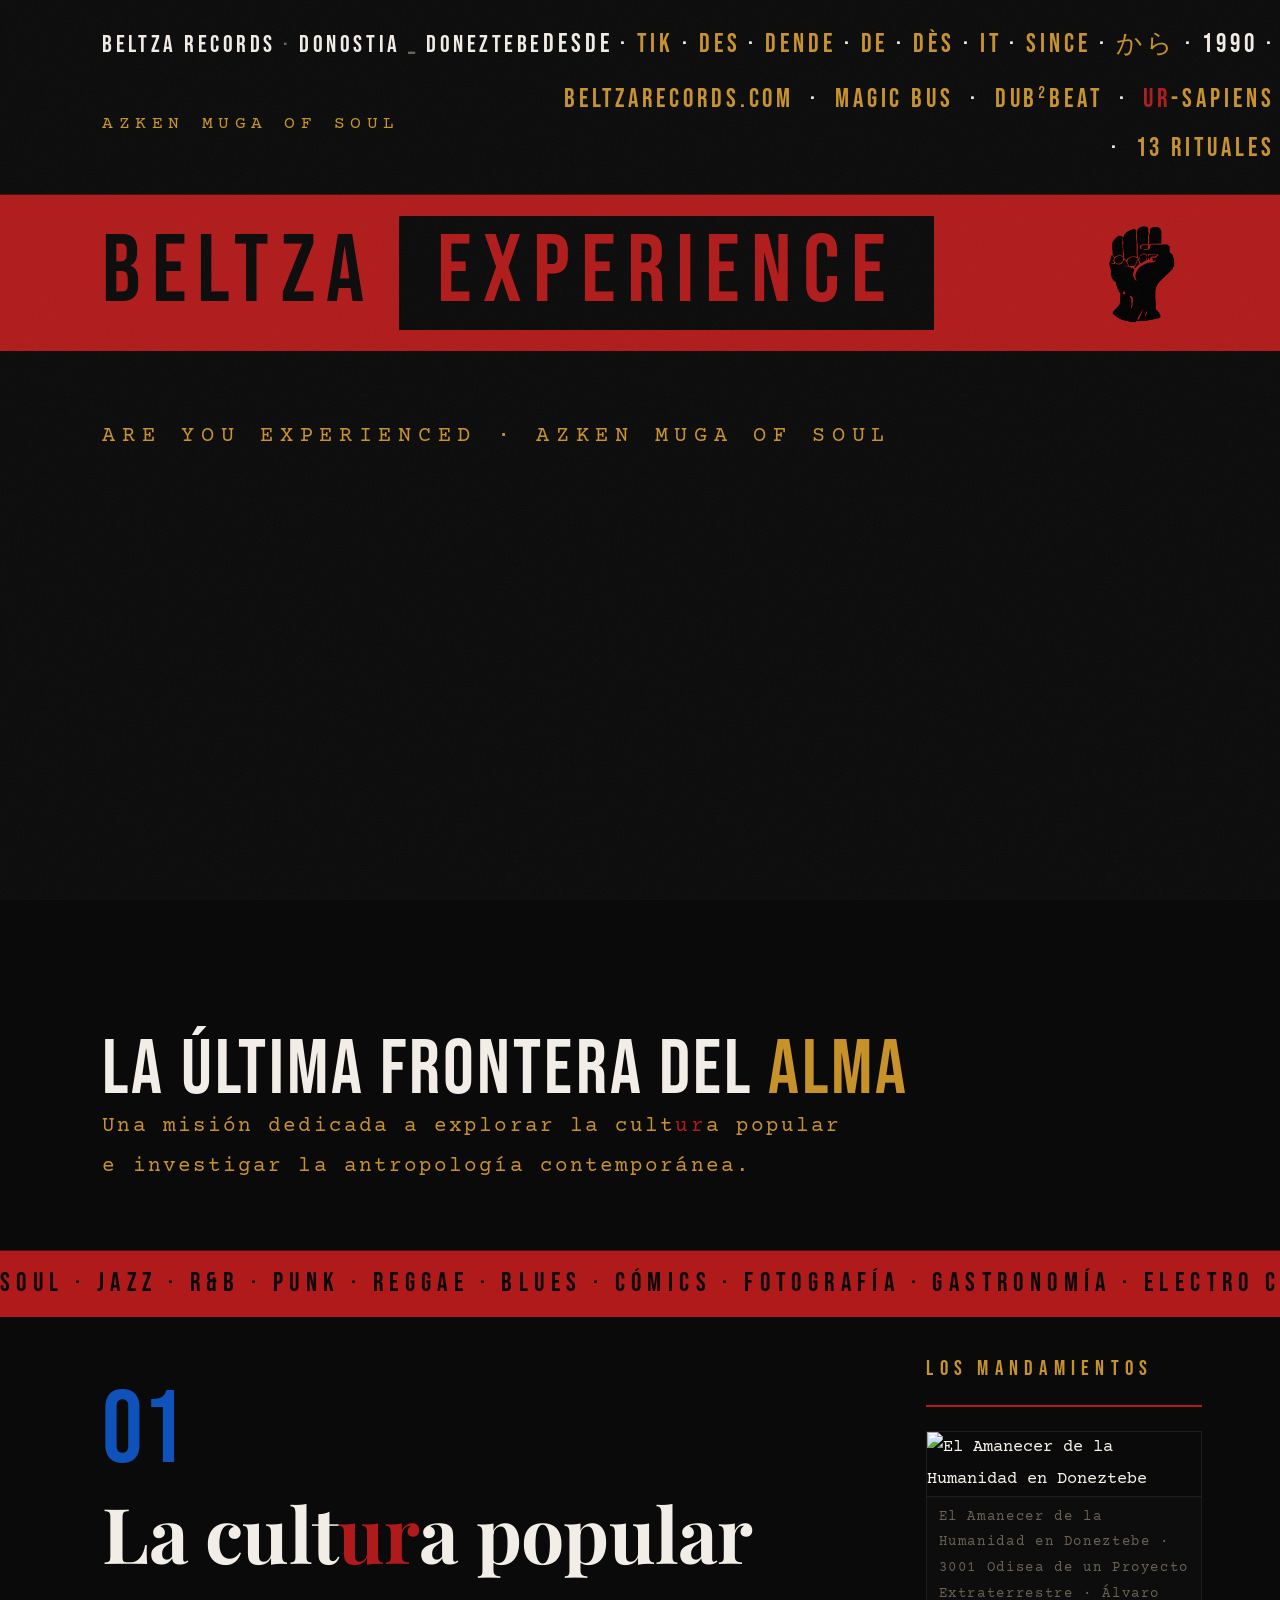
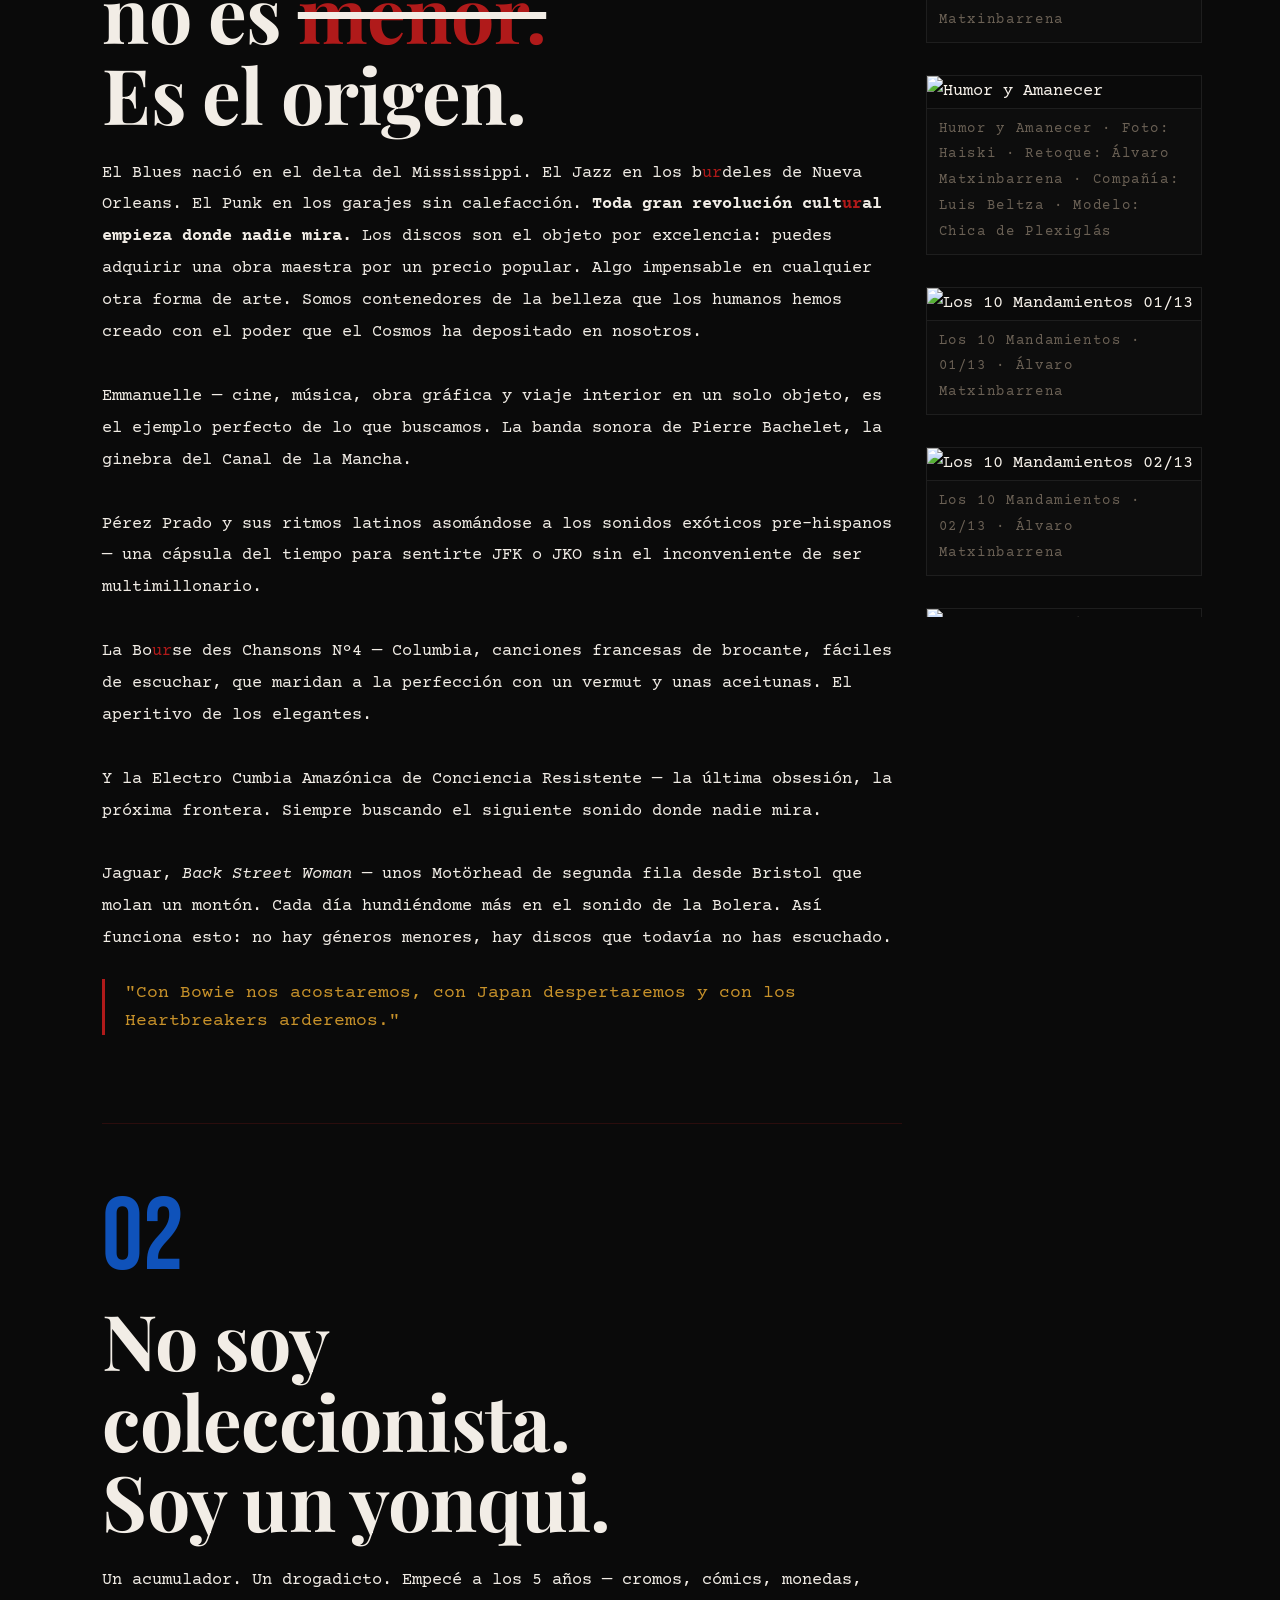
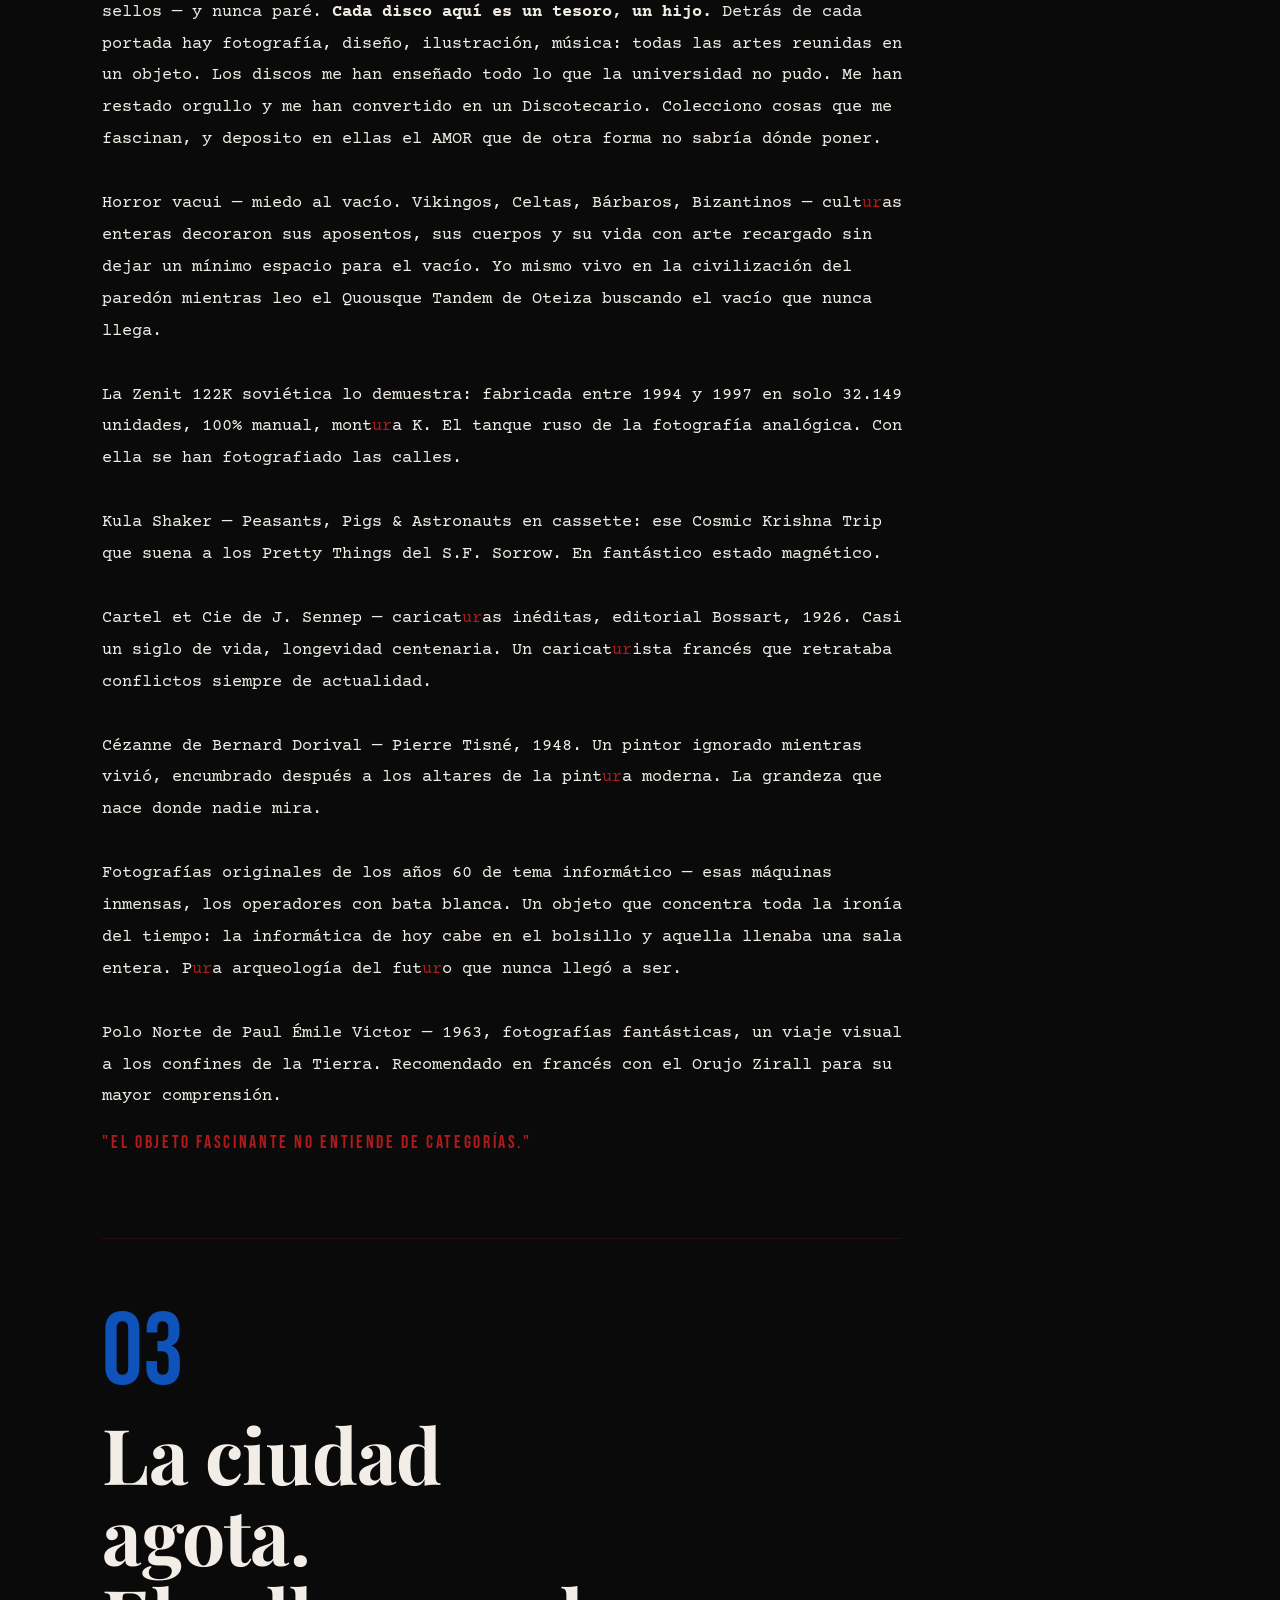
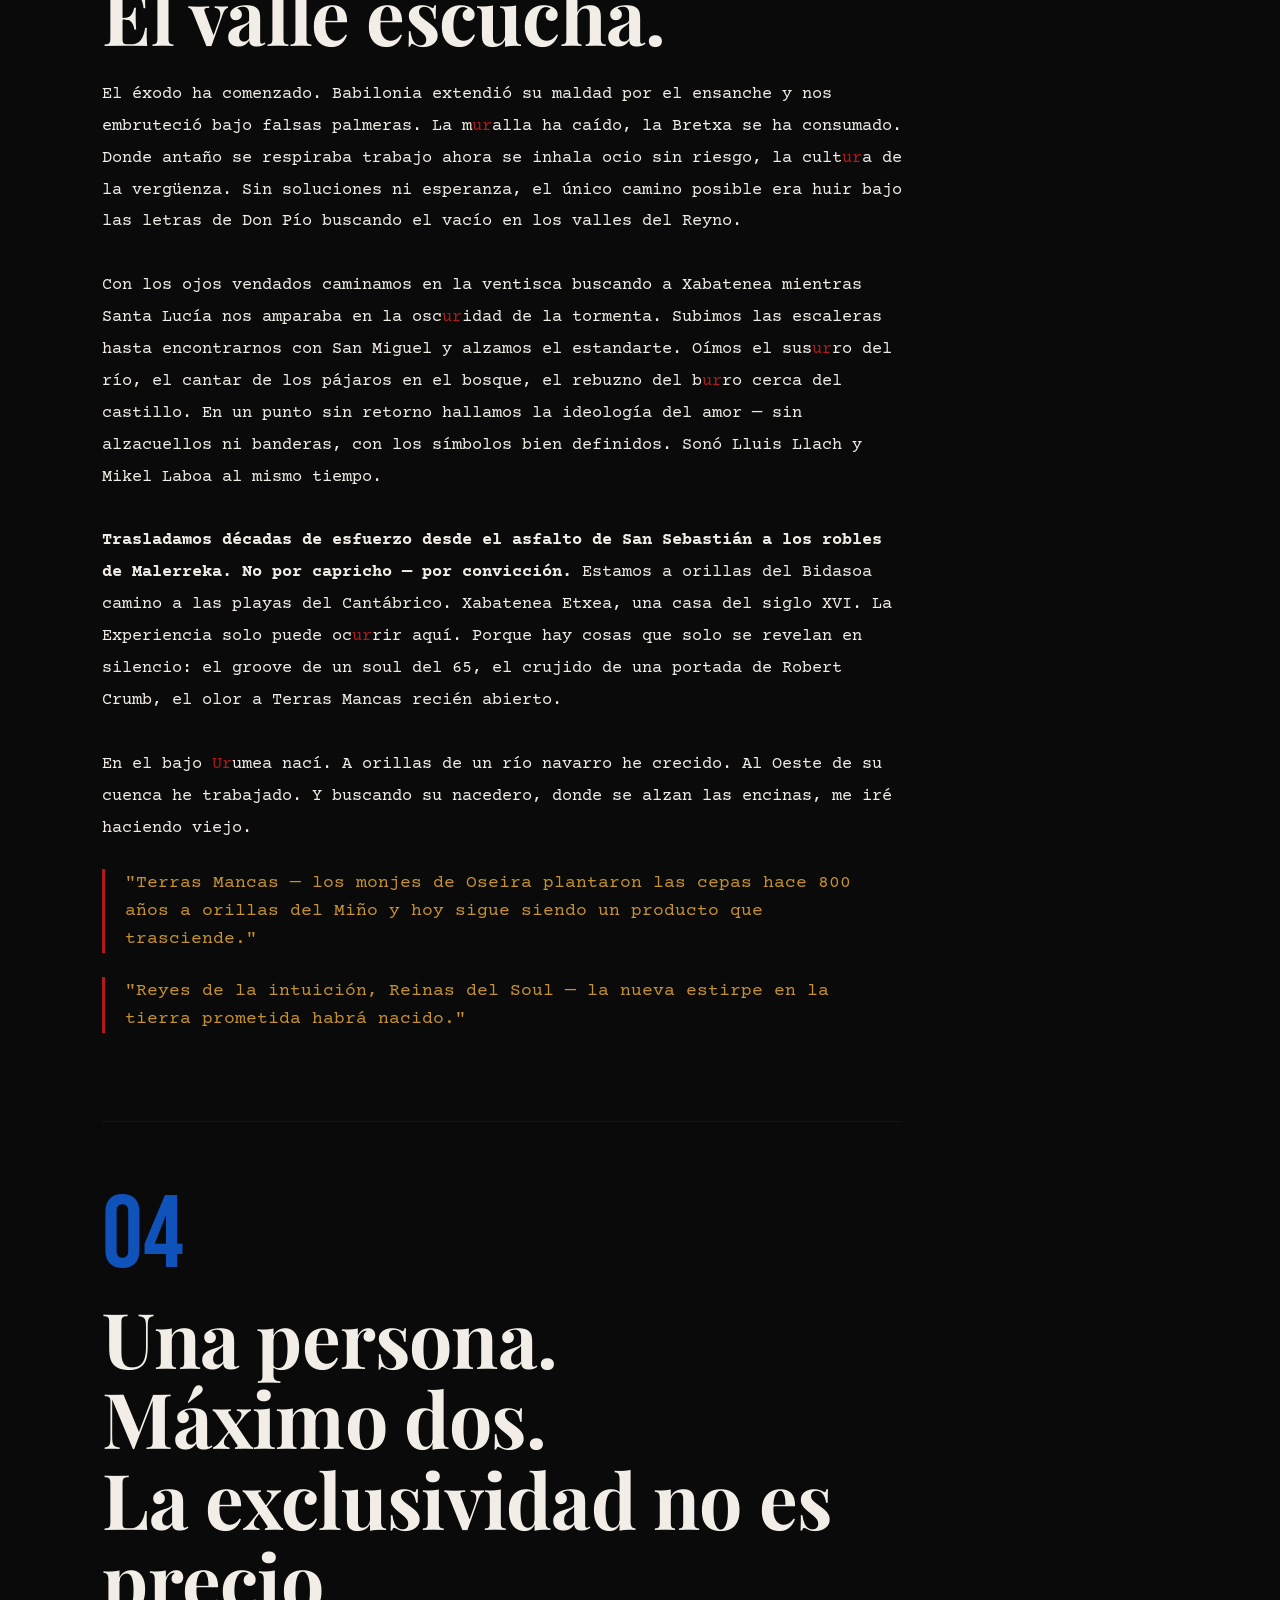
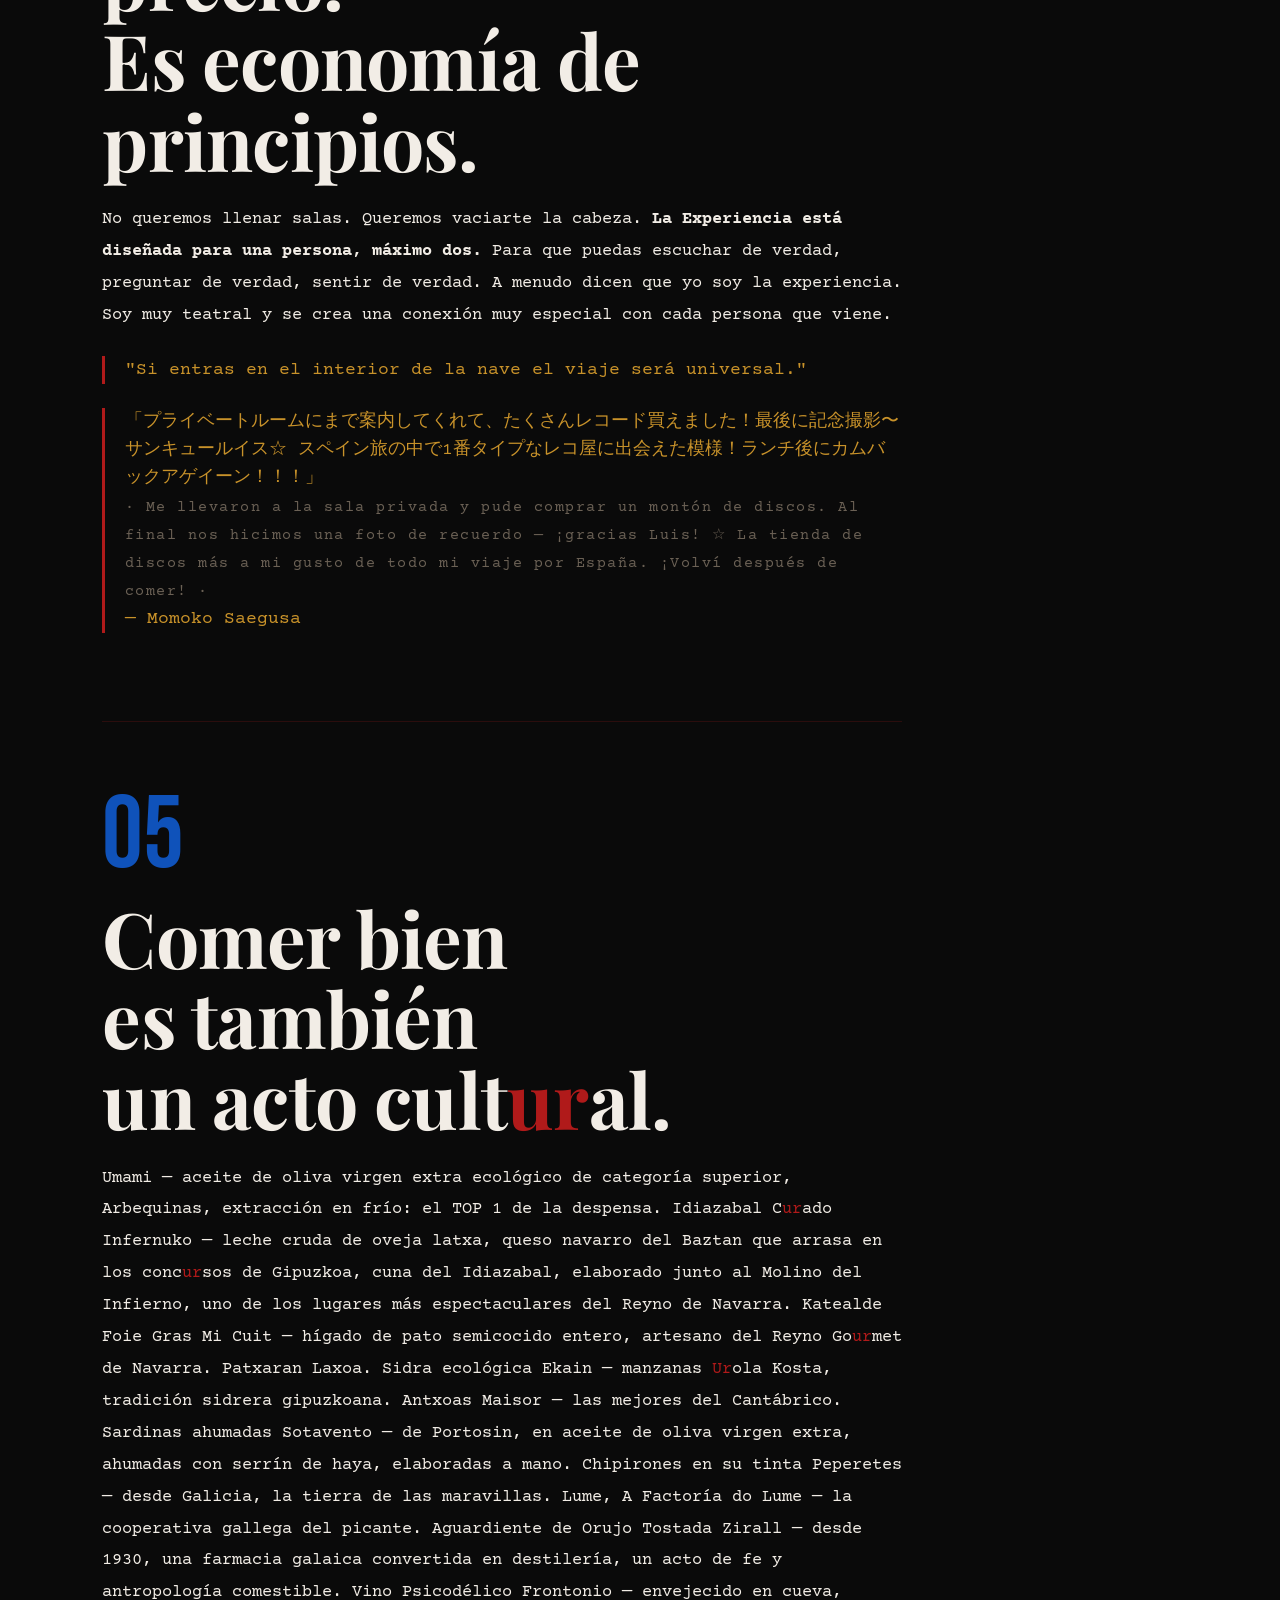
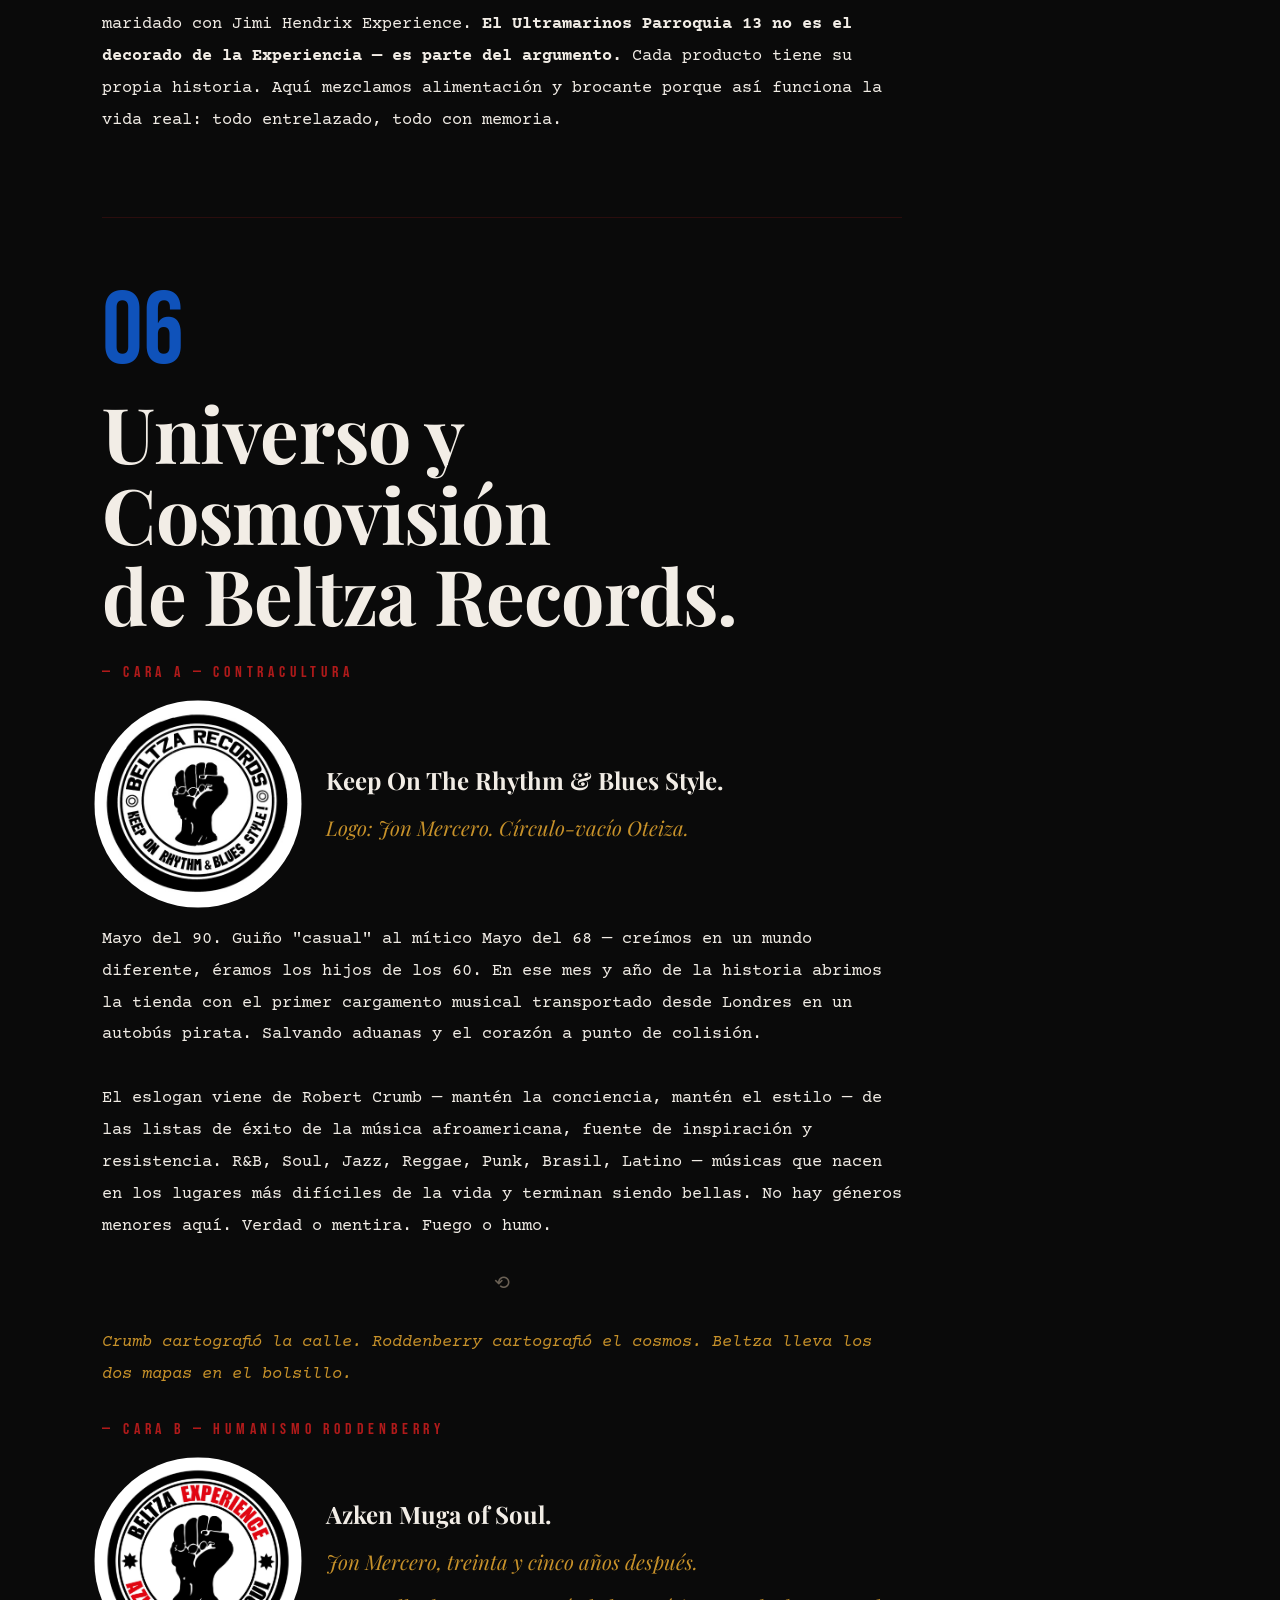
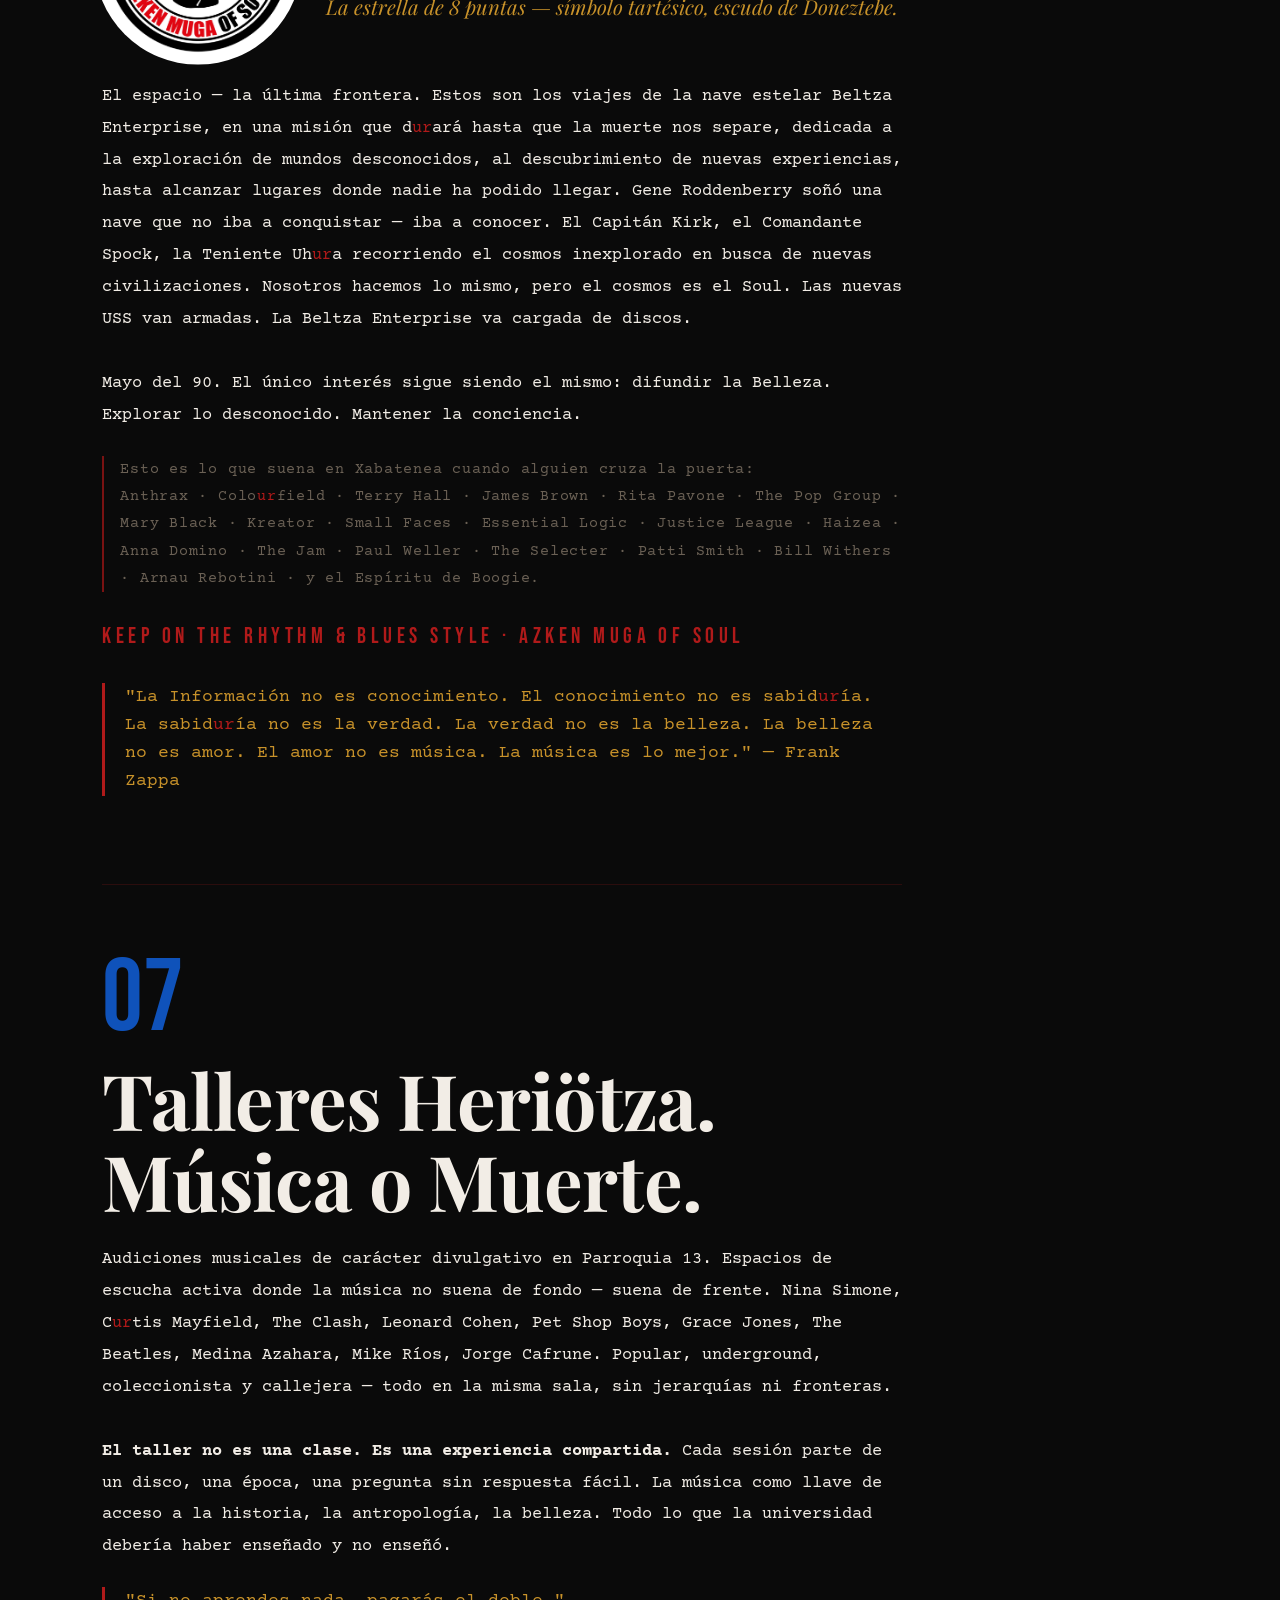
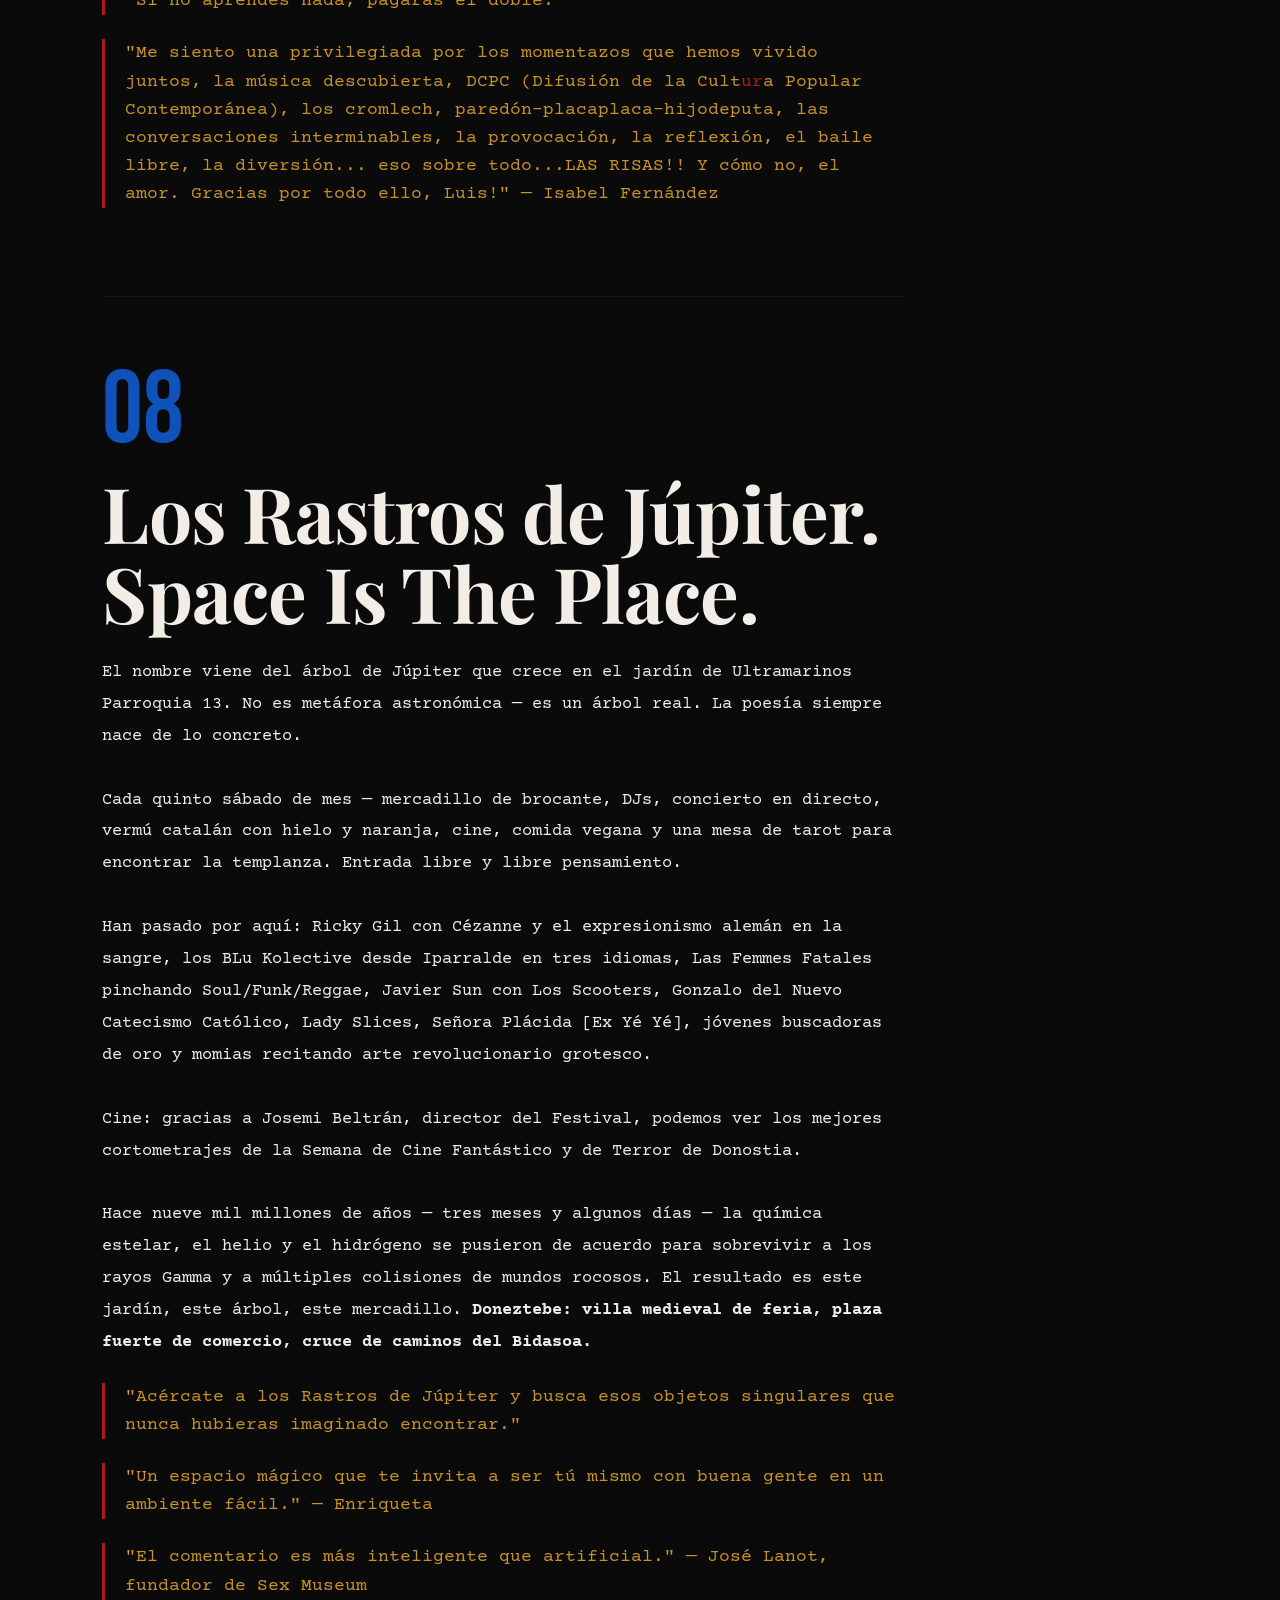
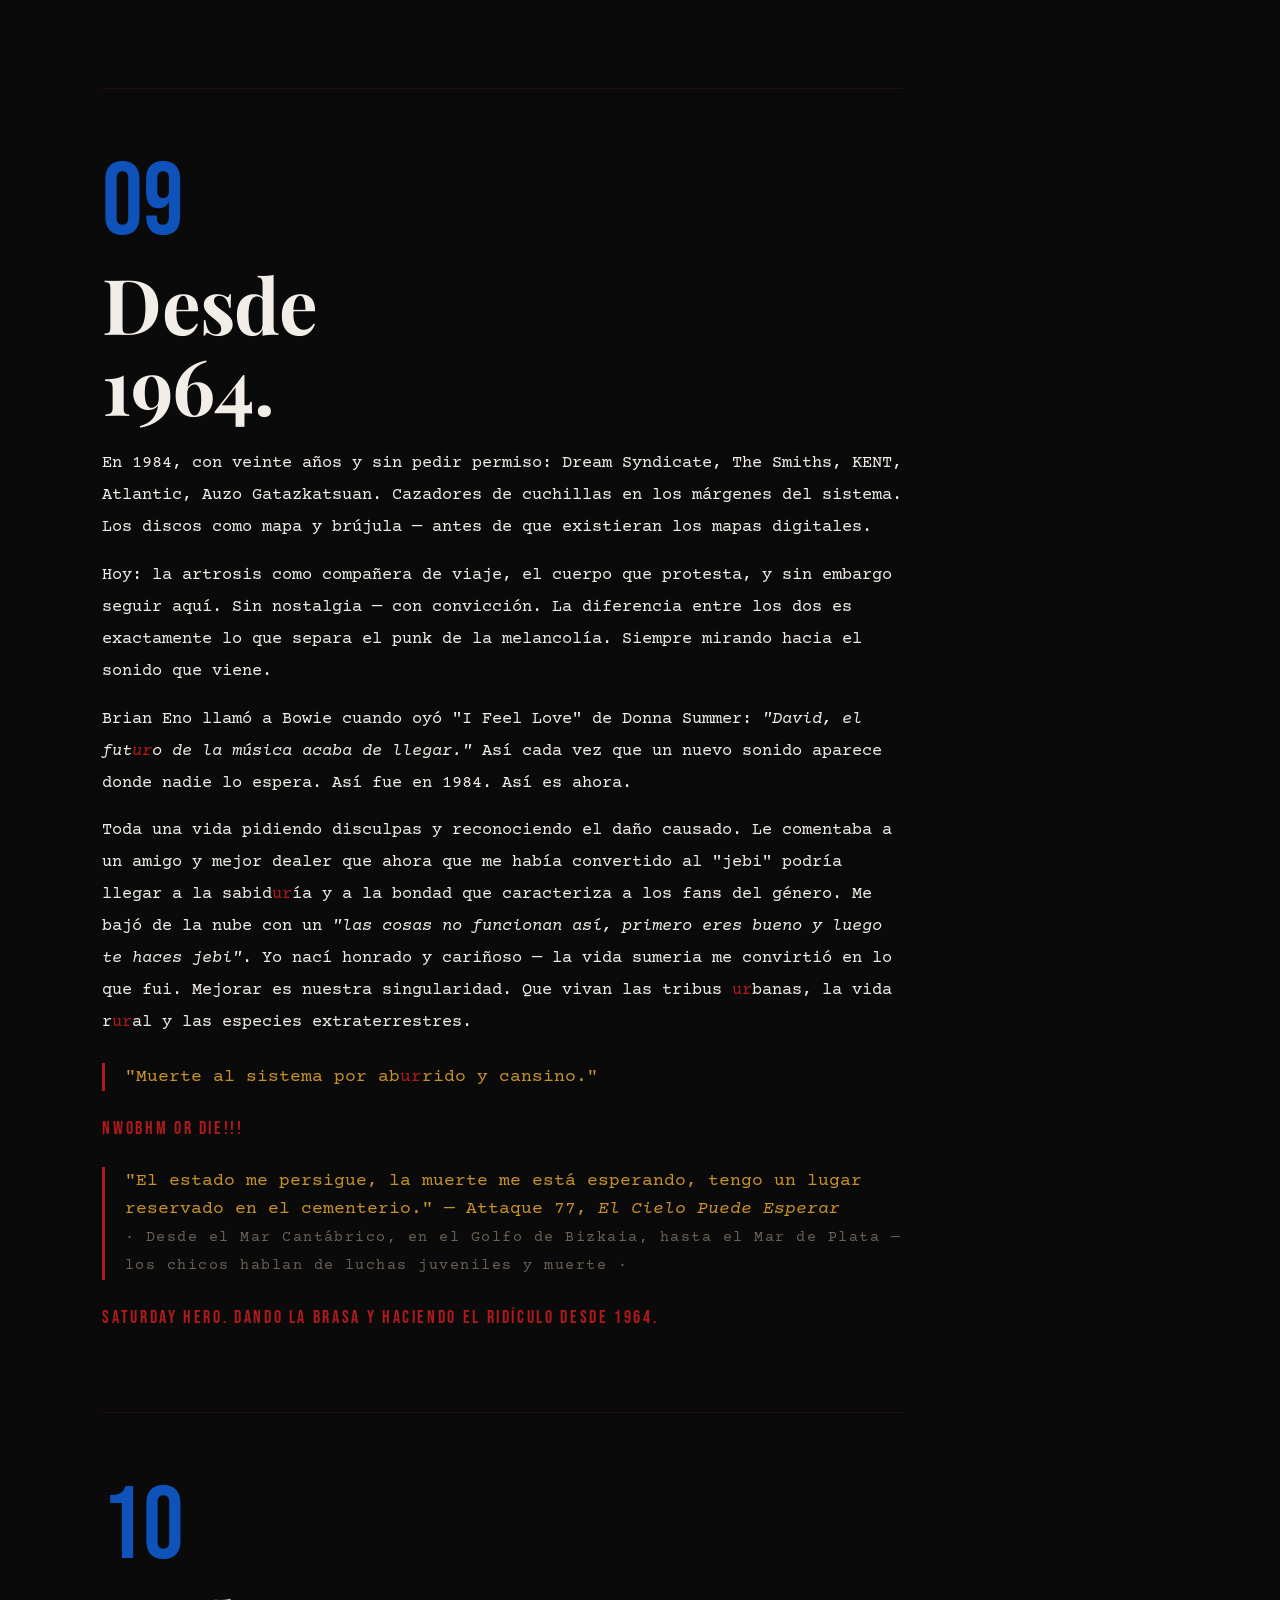
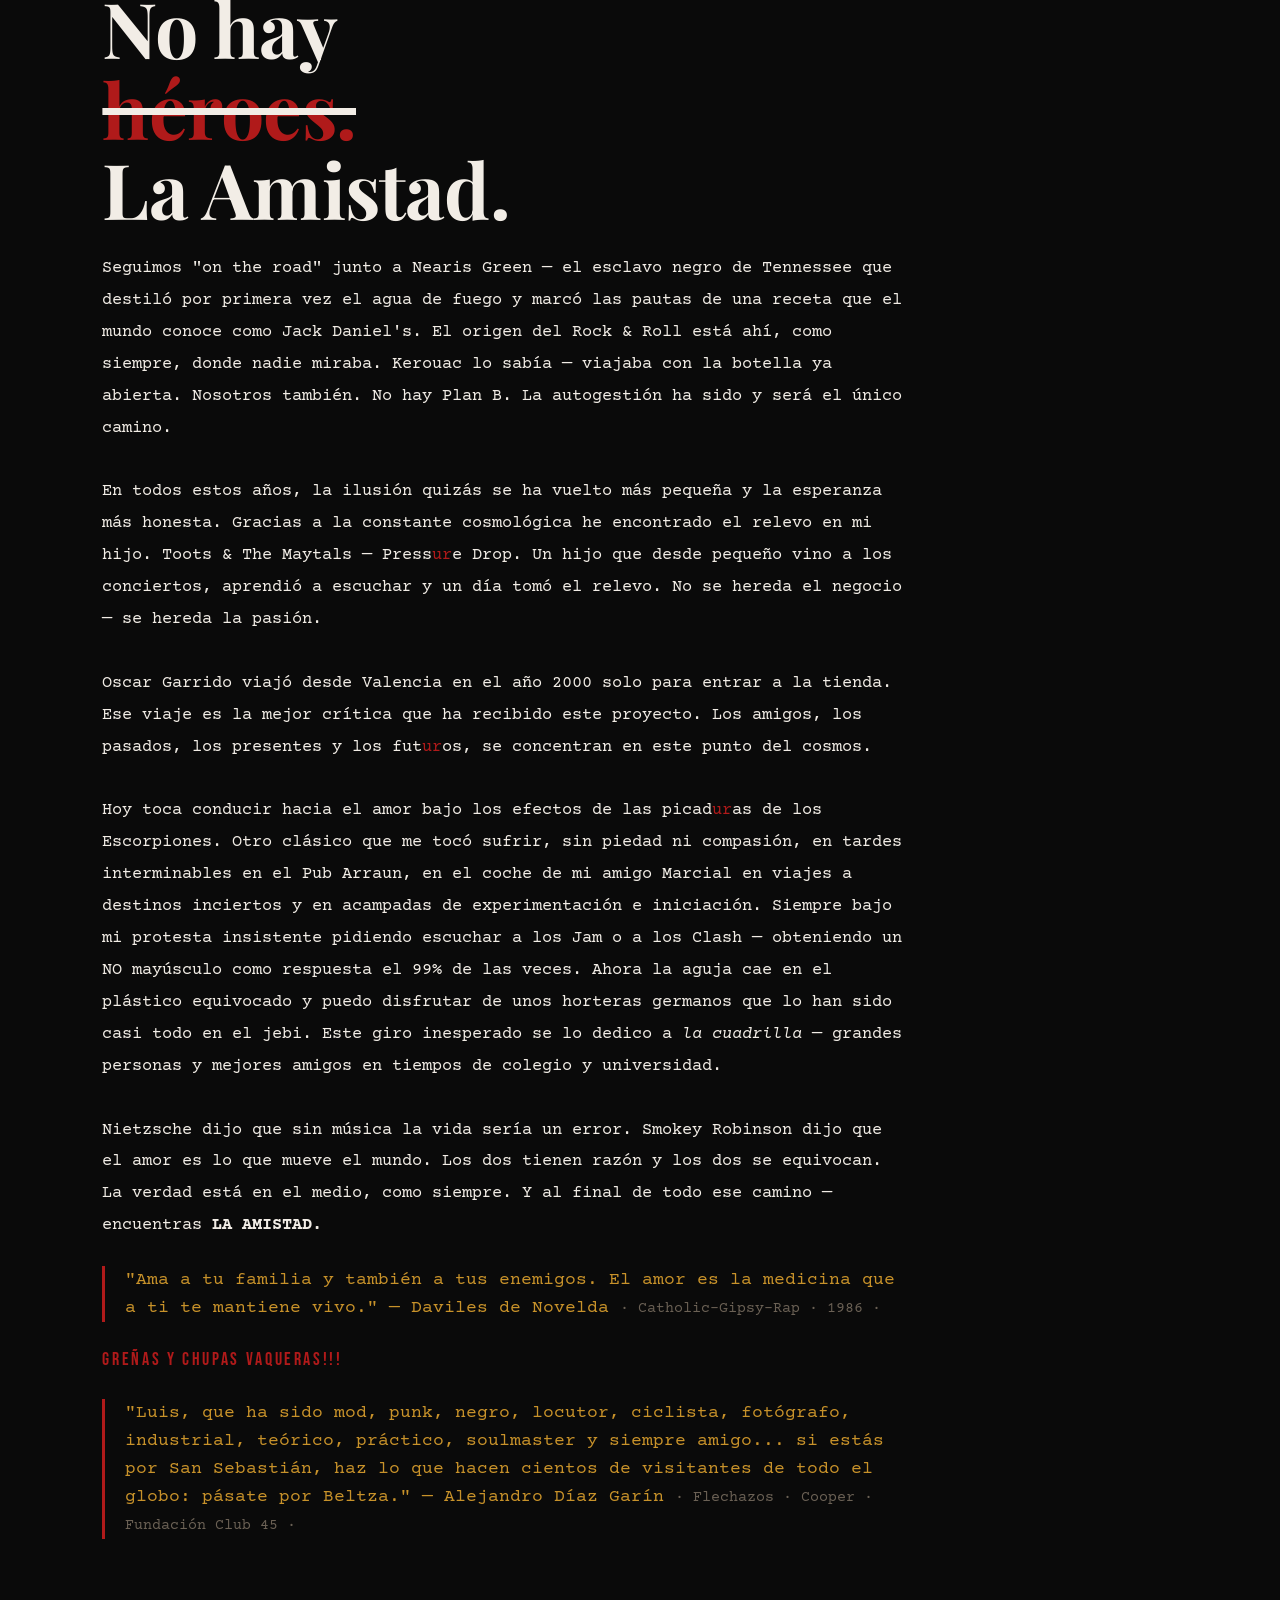
==== index.html @ 0ddc7c31 "Add files via upload" ====
<!DOCTYPE html>
<html lang="es">
<head>
<meta charset="UTF-8">
<meta name="viewport" content="width=device-width, initial-scale=1.0">
<meta name="description" content="Beltza Experience — La Última Frontera del Alma. Azken Muga of Soul. Doneztebe, Nafarroa.">
<meta property="og:title" content="BELTZA EXPERIENCE — La Última Frontera del Alma">
<meta property="og:description" content="Una misión dedicada a explorar la cultura popular e investigar la antropología contemporánea. Azken Muga of Soul.">
<meta property="og:url" content="https://www.beltzarecords.com/beltzaexperience/manifiesto">
<meta property="og:type" content="website">
<title>BELTZA EXPERIENCE — LA ÚLTIMA FRONTERA DEL ALMA</title>
<link rel="preconnect" href="https://fonts.googleapis.com">
<link rel="preconnect" href="https://fonts.gstatic.com" crossorigin>
<link href="https://fonts.googleapis.com/css2?family=Playfair+Display:ital,wght@0,700;0,900;1,700;1,900&family=Courier+Prime:ital,wght@0,400;0,700;1,400&family=Bebas+Neue&display=swap" rel="stylesheet">
<link rel="icon" href="favicon-manifiesto.svg" type="image/svg+xml">
<style>
*, *::before, *::after { margin:0; padding:0; box-sizing:border-box; }
:root { --black:#0a0a0a; --white:#f2ede6; --red:#b01a1a; --red-muted:#7a1212; --amber:#c8922a; --muted:#6b6155; --sapphire:#0F52BA; }
html { scroll-behavior:smooth; }
body { background:var(--black); color:var(--white); font-family:'Courier Prime','Courier New',Courier,monospace; overflow-x:hidden; font-size:1.05rem; line-height:1.9; }
body::after { content:''; position:fixed; inset:0; background-image:url("data:image/svg+xml,%3Csvg xmlns='http://www.w3.org/2000/svg' width='300' height='300'%3E%3Cfilter id='n'%3E%3CfeTurbulence type='fractalNoise' baseFrequency='0.75' numOctaves='4' stitchTiles='stitch'/%3E%3C/filter%3E%3Crect width='300' height='300' filter='url(%23n)' opacity='0.055'/%3E%3C/svg%3E"); pointer-events:none; z-index:1000; }
.topband { background:var(--black); border-bottom:1px solid rgba(176,26,26,0.35); padding:1.27rem clamp(2rem,8vw,7rem); display:flex; flex-direction:column; gap:0.5rem; }
.brand-slash { background:var(--red); padding:0.55em clamp(2rem,8vw,7rem); display:flex; align-items:center; line-height:1; overflow:hidden; gap:0.4em; }
.brand-slash--top { padding-top:1.26em; padding-bottom:1.26em; }
.brand-slash .b-beltza { color:var(--black); font-family:'Bebas Neue',Impact,'Arial Narrow',sans-serif; font-size:clamp(3.27rem,7.4vw,5.93rem); letter-spacing:0.12em; margin-right:0.2em; }
.brand-slash .b-exp { background:var(--black); color:var(--red); font-family:'Bebas Neue',Impact,'Arial Narrow',sans-serif; font-size:clamp(3.27rem,7.4vw,5.93rem); letter-spacing:0.12em; padding:0.1em 0.4em; }
.hero { min-height:100vh; display:flex; flex-direction:column; justify-content:space-between; padding:clamp(2rem,5vw,4rem) clamp(2rem,8vw,7rem); position:relative; overflow:hidden; border-bottom:1px solid rgba(176,26,26,0.4); background-image:url('https://live.staticflickr.com/65535/55205605695_a97483bcbd_h.jpg'); background-size:cover; background-position:center; background-repeat:no-repeat; }
.hero-eyebrow { font-size:clamp(1rem,2vw,1.4rem); letter-spacing:0.3em; text-transform:uppercase; color:var(--amber); }
.hero-subtitle { font-size:clamp(3.6rem,6.4vw,4.8rem); font-family:'Bebas Neue',Impact,'Arial Narrow',sans-serif; letter-spacing:0.04em; line-height:0.95; }
.hero-subtitle span { color:var(--amber); }
.hero-sub { font-size:clamp(1.05rem,2vw,1.3rem); color:var(--amber); letter-spacing:0.1em; }
.band { background:var(--red); overflow:hidden; padding:0.55rem 0; cursor:pointer; }
.band-inner { display:flex; white-space:nowrap; animation:scroll-left 25s linear infinite; will-change:transform; }
.band-text { font-family:'Bebas Neue',Impact,'Arial Narrow',sans-serif; font-size:clamp(1rem,2.5vw,1.6rem); letter-spacing:0.25em; color:var(--black); padding-right:4rem; }
@keyframes scroll-left { from{transform:translateX(0)} to{transform:translateX(-50%)} }
.section-label { font-family:'Bebas Neue',Impact,'Arial Narrow',sans-serif; font-size:1.3rem; letter-spacing:0.3em; color:var(--amber); padding:0 0 1rem 0; }
.mandamientos { padding:0 clamp(2rem,8vw,7rem) 2rem; }
.mandamiento { padding:clamp(2rem,5vw,4rem) 0; border-bottom:1px solid rgba(176,26,26,0.2); opacity:0; transform:translateY(18px); transition:opacity 0.55s ease, transform 0.55s ease; }
.mandamiento.visible { opacity:1; transform:none; }
.m-number { font-family:'Bebas Neue',Impact,'Arial Narrow',sans-serif; font-size:clamp(3rem,8vw,7rem); color:var(--sapphire); line-height:1; margin-bottom:0.5rem; }
.m-title { font-family:'Playfair Display',Georgia,serif; font-size:clamp(2.25rem,6vw,5.25rem); line-height:1.05; letter-spacing:-0.01em; margin-bottom:1.5rem; }
.m-title .bold { color:var(--white); }
.m-title .strike { text-decoration:line-through; text-decoration-color:var(--white); color:var(--red); }
.m-text { font-size:1.05rem; line-height:1.9; margin-bottom:1rem; }
.m-quote { font-size:1.1rem; line-height:1.6; border-left:3px solid var(--red); padding-left:1.2rem; margin:1.5rem 0; color:var(--amber); }
.m-quote--white { font-size:1.1rem; line-height:1.6; font-family:'Bebas Neue',Impact,'Arial Narrow',sans-serif; letter-spacing:0.15em; color:var(--red); margin:1rem 0; }
.m-cara { font-family:'Bebas Neue',Impact,'Arial Narrow',sans-serif; font-size:1rem; letter-spacing:0.3em; color:var(--red); margin:1.5rem 0 0.5rem; }
.m-artistas { font-size:0.95rem; line-height:1.8; color:var(--muted); letter-spacing:0.05em; margin:1.5rem 0; border-left:2px solid var(--red-muted); padding-left:1rem; }
.m-eslogan { font-family:'Bebas Neue',Impact,'Arial Narrow',sans-serif; font-size:clamp(1rem,2vw,1.4rem); letter-spacing:0.2em; color:var(--red); margin:1.5rem 0; }
.credo { padding:clamp(3rem,8vw,7rem) clamp(2rem,8vw,7rem); text-align:left; background-color:#f0e8d8; background-image:url("data:image/svg+xml,%3Csvg xmlns='http://www.w3.org/2000/svg' width='300' height='300'%3E%3Cfilter id='n'%3E%3CfeTurbulence type='fractalNoise' baseFrequency='0.85' numOctaves='4' stitchTiles='stitch'/%3E%3CfeColorMatrix type='saturate' values='0'/%3E%3C/filter%3E%3Crect width='300' height='300' filter='url(%23n)' opacity='0.06'/%3E%3C/svg%3E"); color:var(--black); border-bottom:1px solid rgba(176,26,26,0.2); }
.credo-header { display:block; margin-bottom:2.5rem; }
.credo-number { font-family:'Bebas Neue',Impact,'Arial Narrow',sans-serif; font-size:clamp(3rem,8vw,7rem); color:var(--red); line-height:1; display:block; margin-bottom:0.3rem; }
.credo-title { font-family:'Playfair Display',Georgia,serif; font-size:clamp(3rem,8vw,7rem); line-height:1.0; letter-spacing:-0.01em; color:var(--black); display:block; }
.credo-label { font-size:1.2rem; letter-spacing:0.4em; text-transform:uppercase; color:var(--red-muted); margin-bottom:3rem; display:block; }
.credo-pi-line { font-family:'Bebas Neue',Impact,'Arial Narrow',sans-serif; font-size:1.3rem; letter-spacing:0.2em; color:var(--amber); margin:2rem 0; }
.credo-cosmos-pi, .credo-cosmos { font-size:1.05rem; line-height:1.9; max-width:800px; margin:0 0 2rem; }
.credo-frontón { font-size:0.85rem; letter-spacing:0.2em; color:var(--amber); margin-bottom:2rem; }
.credo-divider { width:3rem; height:2px; background:var(--red); margin:2.5rem 0; }
.credo-text { font-family:'Playfair Display',Georgia,serif; font-size:clamp(1.8rem,4vw,3.5rem); line-height:1.2; letter-spacing:0.02em; margin-bottom:2rem; }
.credo-text span { color:var(--red); }
.credo-exp-muerte { font-family:'Bebas Neue',Impact,'Arial Narrow',sans-serif; font-size:clamp(3rem,8vw,7rem); letter-spacing:0.08em; color:var(--red); margin:2rem 0; line-height:1; }
.credo-sign { margin:2rem 0 0.5rem; }
.credo-sign-name { display:block; font-family:'Playfair Display',Georgia,serif; font-size:2.2rem; letter-spacing:0.02em; color:var(--black); }
.credo-sign-sub { display:block; font-size:1.1rem; letter-spacing:0.2em; color:var(--muted); margin-top:0.3rem; }
.credo-coords { font-size:1.1rem; line-height:1.9; letter-spacing:0.15em; color:var(--muted); margin-bottom:1rem; }
.credo-occult { font-size:1.1rem; letter-spacing:0.2em; color:var(--muted); }
.credo-occult .eh { font-size:1em; letter-spacing:inherit; }
.credo-occult .origin { font-size:1.1rem; }
.credo-occult .eq { color:var(--amber); }
.pm { display:inline-flex; flex-direction:column; font-size:0.6em; line-height:1; vertical-align:middle; }
.idiomas { padding:clamp(3rem,6vw,5rem) clamp(2rem,8vw,7rem); background:var(--black); }
.idiomas-label { font-size:1.3rem; letter-spacing:0.3em; text-transform:uppercase; color:var(--amber); margin-bottom:2rem; }
.idiomas-grid { display:flex; flex-wrap:wrap; gap:1rem; align-items:stretch; }
.idioma-card { flex:1 1 280px; max-width:340px; background:var(--black); border:1px solid var(--red); overflow:hidden; display:flex; flex-direction:column; }
.idioma-flag { font-size:0.82rem; letter-spacing:0.2em; color:var(--amber); background:var(--black); padding:0.5rem 0.6rem 0.2rem; display:block; }
.idioma-brand { display:flex; align-items:center; line-height:1; overflow:hidden; background:var(--red); padding:0.3em 0 0.6em 0; border-bottom:3px solid var(--black); }
.ib-b { font-family:'Bebas Neue',Impact,'Arial Narrow',sans-serif; font-size:1.8rem; color:var(--black); letter-spacing:0.08em; padding:0.1em 0.3em; }
.ib-e { font-family:'Bebas Neue',Impact,'Arial Narrow',sans-serif; font-size:1.8rem; color:var(--red); background:var(--black); letter-spacing:0.08em; padding:0.1em 0.4em; }
.idioma-sub { font-size:0.95rem; letter-spacing:0.08em; color:var(--amber); padding:0.6rem 0.8rem 0.3rem; display:block; font-style:italic; }
.idioma-body { font-size:0.9rem; line-height:1.7; color:var(--white); padding:0.3rem 0.8rem 1rem; flex:1; }
footer { background:var(--black); border-top:1px solid rgba(176,26,26,0.35); padding:1.5rem clamp(2rem,8vw,7rem); }
.mandamientos-layout { display:flex !important; align-items:flex-start; gap:0; width:100%; }
.mandamientos-col-texto { flex:2; min-width:800px; }
.mandamientos-col-fotos { flex:1; min-width:300px; position:sticky; top:0; max-height:100vh; overflow-y:scroll; scrollbar-width:none; padding:2rem 0 2rem 1.5rem; }
.mandamientos-col-fotos::-webkit-scrollbar { display:none; }
.sidebar-foto { width:100%; display:block; filter:contrast(1.05); }
.sidebar-figura { margin:0 0 2rem 0; border:1px solid #1e1e1e; }
.sidebar-pie { font-family:'Courier Prime',monospace; font-size:0.85rem; letter-spacing:0.12em; color:var(--muted); padding:0.5rem 0.7rem; border-top:1px solid #1e1e1e; background:#0d0d0d; }
.sidebar-pie a { color:var(--amber); text-decoration:none; }
.portadas-marquee { overflow:hidden; width:100%; background:var(--black); border-top:3px solid var(--red); border-bottom:3px solid var(--red); cursor:pointer; white-space:nowrap; }
.portadas-inner { display:inline-flex; animation:portadas-scroll 40s linear infinite; will-change:transform; }
.portadas-inner img { height:clamp(120px,20vw,240px); width:auto; flex-shrink:0; display:block; margin-right:0.5rem; filter:contrast(1.05); transition:filter 0.3s; }
@keyframes portadas-scroll { from{transform:translateX(0)} to{transform:translateX(-50%)} }
.selector-movil { display:none; font-family:'Bebas Neue',Impact,'Arial Narrow',sans-serif; font-size:clamp(0.95rem,2vw,1.3rem); letter-spacing:0.15em; background:var(--black); color:var(--amber); border:1px solid #333; padding:0.1em 0.4em; cursor:pointer; outline:none; }
.selector-movil option { background:var(--black); color:var(--amber); }
@media (max-width:600px) {
  .topband table, .topband tr, .topband td { display:block; text-align:left !important; white-space:normal !important; }
  .topband td + td { padding-top:0.4rem; }
  footer table, footer tr, footer td { display:block; text-align:left !important; white-space:normal !important; }
  footer td + td { padding-top:0.4rem; }
  .brand-slash { flex-wrap:nowrap; padding:0.55em clamp(0.8rem,4vw,2rem); gap:0.2em; overflow:hidden; }
  .brand-slash .b-beltza, .brand-slash .b-exp { font-size:clamp(1.4rem,6vw,2.5rem); }
  .brand-slash--top { padding-top:0.6em; padding-bottom:0.6em; }
  .brand-slash img { height:clamp(1.8rem,7vw,3rem) !important; }
  .hero-subtitle { font-size:clamp(2.5rem,8vw,4rem); }
}
@media (max-width:800px) {
  .mandamientos-layout { flex-direction:column; }
  .mandamientos-col-texto { width:100%; min-width:0; }
  .mandamientos-col-fotos { display:none; padding:0; }
  .mandamientos-col-fotos.visible { display:block; }
  .mandamientos-col-texto.oculto { display:none; }
  .selector-movil { display:inline-block; }
  .m-number { float:none; margin-left:0; margin-bottom:0.3rem; }
}

</style>
</head><body>

<div class="topband">
  <table style="width:100%; border-collapse:collapse;">
    <tr>
      <td style="font-family:'Bebas Neue',Impact,'Arial Narrow',sans-serif; font-size:clamp(1.07rem,2.25vw,1.47rem); letter-spacing:0.15em; color:var(--white); white-space:nowrap;">BELTZA RECORDS <span style="color:var(--muted);">·</span> DONOSTIA <span style="color:var(--muted);">_</span> DONEZTEBE</td>
      <td style="font-family:'Bebas Neue',Impact,'Arial Narrow',sans-serif; font-size:clamp(1.19rem,2.5vw,1.63rem); letter-spacing:0.15em; text-align:right; white-space:nowrap;"><span style="color:var(--white);">DESDE</span> · <a href="manifiesto-eu.html" style="color:var(--amber); text-decoration:none;">TIK</a> · <a href="manifiesto-ca.html" style="color:var(--amber); text-decoration:none;">DES</a> · <a href="manifiesto-gl.html" style="color:var(--amber); text-decoration:none;">DENDE</a> · <a href="manifiesto-pt.html" style="color:var(--amber); text-decoration:none;">DE</a> · <a href="manifiesto-fr.html" style="color:var(--amber); text-decoration:none;">DÈS</a> · <a href="manifiesto-it.html" style="color:var(--amber); text-decoration:none;">IT</a> · <a href="manifiesto-en.html" style="color:var(--amber); text-decoration:none;">SINCE</a> · <a href="manifiesto-ja.html" style="color:var(--amber); text-decoration:none;">から</a> · 1990 · <select class="selector-movil" id="selector-vista" onchange="cambiarVista(this.value)"><option value="texto">VER FOTOS</option><option value="fotos">VER TEXTO</option></select></td>
    </tr>
    <tr>
      <td style="font-size:1.15rem; letter-spacing:0.3em; text-transform:uppercase; color:var(--amber); padding-top:0.3rem;">Azken Muga of Soul</td>
      <td style="font-family:'Bebas Neue',Impact,'Arial Narrow',sans-serif; font-size:clamp(1.19rem,2.5vw,1.63rem); letter-spacing:0.15em; text-align:right; padding-top:0.3rem;"><a href="https://www.beltzarecords.com/beltzaexperience" style="color:var(--amber); text-decoration:none;" target="_blank">beltzarecords.com</a> &nbsp;·&nbsp; <a href="https://beltzaexperience.github.io/magic-bus/" style="color:var(--amber); text-decoration:none;" target="_blank">MAGIC BUS</a> &nbsp;·&nbsp; <a href="http://dubbeat.beltzarecords.com/" style="color:var(--amber); text-decoration:none;" target="_blank">DUB²BEAT</a> &nbsp;·&nbsp; <a href="https://beltzaexperience.github.io/UR-SAPIENS/" style="color:var(--amber); text-decoration:none;" target="_blank"><span style="color:#b01a1a;">UR</span>-SAPIENS</a> &nbsp;·&nbsp; <a href="https://13rituales.beltzarecords.com/" style="color:var(--amber); text-decoration:none;" target="_blank">13 RITUALES</a></td>
    </tr>
  </table>
</div>

<div class="brand-slash brand-slash--top" style="justify-content:space-between; align-items:center; flex-wrap:wrap; gap:0.3rem;">
  <div class="b-beltza">BELTZA</div>
  <div class="b-exp">EXPERIENCE</div>
  <img src="https://beltzaexperience.github.io/Manifiesto-Beltza/beltza-puno.png" alt="Beltza Records" style="height:clamp(3.71rem,8.92vw,6.65rem); width:auto; opacity:1; display:block; margin-left:auto; padding-left:1rem;">
</div>

<section class="hero">
  <p class="hero-eyebrow">Are You Experienced · Azken Muga of Soul</p>
  <div>
    <p class="hero-subtitle">La Última Frontera del <span>Alma</span></p>
    <p class="hero-sub">Una misión dedicada a explorar la cult<span style="color:var(--red);">ur</span>a popular<br>e investigar la antropología contemporánea.</p>
  </div>
</section>

<div class="band" aria-hidden="true">
  <div class="band-inner">
    <span class="band-text">SOUL · JAZZ · R&B · PUNK · REGGAE · BLUES · CÓMICS · FOTOGRAFÍA · GASTRONOMÍA · ELECTRO CUMBIA AMAZÓNICA · CULT<span style="color:var(--red);">UR</span>A POPULAR · ANTROPOLOGÍA · &nbsp;&nbsp;&nbsp;</span>
    <span class="band-text">SOUL · JAZZ · R&B · PUNK · REGGAE · BLUES · CÓMICS · FOTOGRAFÍA · GASTRONOMÍA · ELECTRO CUMBIA AMAZÓNICA · CULT<span style="color:var(--red);">UR</span>A POPULAR · ANTROPOLOGÍA · &nbsp;&nbsp;&nbsp;</span>
  </div>
</div>

<section class="mandamientos">
  <div class="mandamientos-layout">
    <div class="mandamientos-col-texto" id="col-texto">

  <!-- M01 -->
  <div class="mandamiento">
    <div class="m-number">01</div>
    <div class="m-body">
      <h2 class="m-title">La cult<span style="color:var(--red);">ur</span>a popular<br>no es <span class="strike">menor.</span><br><span class="bold">Es el origen.</span></h2>
      <p class="m-text">El Blues nació en el delta del Mississippi. El Jazz en los b<span style="color:var(--red);">ur</span>deles de Nueva Orleans. El Punk en los garajes sin calefacción. <strong>Toda gran revolución cult<span style="color:var(--red);">ur</span>al empieza donde nadie mira.</strong> Los discos son el objeto por excelencia: puedes adquirir una obra maestra por un precio popular. Algo impensable en cualquier otra forma de arte. Somos contenedores de la belleza que los humanos hemos creado con el poder que el Cosmos ha depositado en nosotros.<br><br>
      Emmanuelle — cine, música, obra gráfica y viaje interior en un solo objeto, es el ejemplo perfecto de lo que buscamos. La banda sonora de Pierre Bachelet, la ginebra del Canal de la Mancha.<br><br>
      Pérez Prado y sus ritmos latinos asomándose a los sonidos exóticos pre-hispanos — una cápsula del tiempo para sentirte JFK o JKO sin el inconveniente de ser multimillonario.<br><br>
      La Bo<span style="color:var(--red);">ur</span>se des Chansons Nº4 — Columbia, canciones francesas de brocante, fáciles de escuchar, que maridan a la perfección con un vermut y unas aceitunas. El aperitivo de los elegantes.<br><br>
      Y la Electro Cumbia Amazónica de Conciencia Resistente — la última obsesión, la próxima frontera. Siempre buscando el siguiente sonido donde nadie mira.<br><br>
      Jaguar, <em>Back Street Woman</em> — unos Motörhead de segunda fila desde Bristol que molan un montón. Cada día hundiéndome más en el sonido de la Bolera. Así funciona esto: no hay géneros menores, hay discos que todavía no has escuchado.</p>
      <p class="m-quote">"Con Bowie nos acostaremos, con Japan despertaremos y con los Heartbreakers arderemos."</p>
    </div>
  </div>

  <!-- M02 -->
  <div class="mandamiento">
    <div class="m-number">02</div>
    <div class="m-body">
      <h2 class="m-title">No soy<br>coleccionista.<br><span class="bold">Soy un yonqui.</span></h2>
      <p class="m-text">Un acumulador. Un drogadicto. Empecé a los 5 años — cromos, cómics, monedas, sellos — y nunca paré. <strong>Cada disco aquí es un tesoro, un hijo.</strong> Detrás de cada portada hay fotografía, diseño, ilustración, música: todas las artes reunidas en un objeto. Los discos me han enseñado todo lo que la universidad no pudo. Me han restado orgullo y me han convertido en un Discotecario. Colecciono cosas que me fascinan, y deposito en ellas el AMOR que de otra forma no sabría dónde poner.<br><br>
      Horror vacui — miedo al vacío. Vikingos, Celtas, Bárbaros, Bizantinos — cult<span style="color:var(--red);">ur</span>as enteras decoraron sus aposentos, sus cuerpos y su vida con arte recargado sin dejar un mínimo espacio para el vacío. Yo mismo vivo en la civilización del paredón mientras leo el Quousque Tandem de Oteiza buscando el vacío que nunca llega.<br><br>
      La Zenit 122K soviética lo demuestra: fabricada entre 1994 y 1997 en solo 32.149 unidades, 100% manual, mont<span style="color:var(--red);">ur</span>a K. El tanque ruso de la fotografía analógica. Con ella se han fotografiado las calles.<br><br>
      Kula Shaker — Peasants, Pigs &amp; Astronauts en cassette: ese Cosmic Krishna Trip que suena a los Pretty Things del S.F. Sorrow. En fantástico estado magnético.<br><br>
      Cartel et Cie de J. Sennep — caricat<span style="color:var(--red);">ur</span>as inéditas, editorial Bossart, 1926. Casi un siglo de vida, longevidad centenaria. Un caricat<span style="color:var(--red);">ur</span>ista francés que retrataba conflictos siempre de actualidad.<br><br>
      Cézanne de Bernard Dorival — Pierre Tisné, 1948. Un pintor ignorado mientras vivió, encumbrado después a los altares de la pint<span style="color:var(--red);">ur</span>a moderna. La grandeza que nace donde nadie mira.<br><br>
      Fotografías originales de los años 60 de tema informático — esas máquinas inmensas, los operadores con bata blanca. Un objeto que concentra toda la ironía del tiempo: la informática de hoy cabe en el bolsillo y aquella llenaba una sala entera. P<span style="color:var(--red);">ur</span>a arqueología del fut<span style="color:var(--red);">ur</span>o que nunca llegó a ser.<br><br>
      Polo Norte de Paul Émile Victor — 1963, fotografías fantásticas, un viaje visual a los confines de la Tierra. Recomendado en francés con el Orujo Zirall para su mayor comprensión.</p>
      <p class="m-quote--white">"El objeto fascinante no entiende de categorías."</p>
    </div>
  </div>

  <!-- M03 -->
  <div class="mandamiento">
    <div class="m-number">03</div>
    <div class="m-body">
      <h2 class="m-title">La ciudad<br>agota.<br><span class="bold">El valle escucha.</span></h2>
      <p class="m-text">El éxodo ha comenzado. Babilonia extendió su maldad por el ensanche y nos embruteció bajo falsas palmeras. La m<span style="color:var(--red);">ur</span>alla ha caído, la Bretxa se ha consumado. Donde antaño se respiraba trabajo ahora se inhala ocio sin riesgo, la cult<span style="color:var(--red);">ur</span>a de la vergüenza. Sin soluciones ni esperanza, el único camino posible era huir bajo las letras de Don Pío buscando el vacío en los valles del Reyno.<br><br>
      Con los ojos vendados caminamos en la ventisca buscando a Xabatenea mientras Santa Lucía nos amparaba en la osc<span style="color:var(--red);">ur</span>idad de la tormenta. Subimos las escaleras hasta encontrarnos con San Miguel y alzamos el estandarte. Oímos el sus<span style="color:var(--red);">ur</span>ro del río, el cantar de los pájaros en el bosque, el rebuzno del b<span style="color:var(--red);">ur</span>ro cerca del castillo. En un punto sin retorno hallamos la ideología del amor — sin alzacuellos ni banderas, con los símbolos bien definidos. Sonó Lluis Llach y Mikel Laboa al mismo tiempo.<br><br>
      <strong>Trasladamos décadas de esfuerzo desde el asfalto de San Sebastián a los robles de Malerreka. No por capricho — por convicción.</strong> Estamos a orillas del Bidasoa camino a las playas del Cantábrico. Xabatenea Etxea, una casa del siglo XVI. La Experiencia solo puede oc<span style="color:var(--red);">ur</span>rir aquí. Porque hay cosas que solo se revelan en silencio: el groove de un soul del 65, el crujido de una portada de Robert Crumb, el olor a Terras Mancas recién abierto.<br><br>
      En el bajo <span style="color:var(--red);">Ur</span>umea nací. A orillas de un río navarro he crecido. Al Oeste de su cuenca he trabajado. Y buscando su nacedero, donde se alzan las encinas, me iré haciendo viejo.</p>
      <p class="m-quote">"Terras Mancas — los monjes de Oseira plantaron las cepas hace 800 años a orillas del Miño y hoy sigue siendo un producto que trasciende."</p>
      <p class="m-quote">"Reyes de la intuición, Reinas del Soul — la nueva estirpe en la tierra prometida habrá nacido."</p>
    </div>
  </div>

  <!-- M04 -->
  <div class="mandamiento">
    <div class="m-number">04</div>
    <div class="m-body">
      <h2 class="m-title">Una persona.<br>Máximo dos.<br><span class="bold">La exclusividad no es precio.</span><br><span class="bold">Es economía de principios.</span></h2>
      <p class="m-text">No queremos llenar salas. Queremos vaciarte la cabeza. <strong>La Experiencia está diseñada para una persona, máximo dos.</strong> Para que puedas escuchar de verdad, preguntar de verdad, sentir de verdad. A menudo dicen que yo soy la experiencia. Soy muy teatral y se crea una conexión muy especial con cada persona que viene.</p>
      <p class="m-quote">"Si entras en el interior de la nave el viaje será universal."</p>
      <p class="m-quote">「プライベートルームにまで案内してくれて、たくさんレコード買えました！最後に記念撮影〜サンキュールイス☆ スペイン旅の中で1番タイプなレコ屋に出会えた模様！ランチ後にカムバックアゲイーン！！！」<br><span style="font-size:0.85em; color:var(--muted); letter-spacing:0.1em;">· Me llevaron a la sala privada y pude comprar un montón de discos. Al final nos hicimos una foto de recuerdo — ¡gracias Luis! ☆ La tienda de discos más a mi gusto de todo mi viaje por España. ¡Volví después de comer! ·</span><br>— Momoko Saegusa</p>
    </div>
  </div>

  <!-- M05 -->
  <div class="mandamiento">
    <div class="m-number">05</div>
    <div class="m-body">
      <h2 class="m-title">Comer bien<br>es también<br><span class="bold">un acto cult<span style="color:var(--red);">ur</span>al.</span></h2>
      <p class="m-text">Umami — aceite de oliva virgen extra ecológico de categoría superior, Arbequinas, extracción en frío: el TOP 1 de la despensa. Idiazabal C<span style="color:var(--red);">ur</span>ado Infernuko — leche cruda de oveja latxa, queso navarro del Baztan que arrasa en los conc<span style="color:var(--red);">ur</span>sos de Gipuzkoa, cuna del Idiazabal, elaborado junto al Molino del Infierno, uno de los lugares más espectaculares del Reyno de Navarra. Katealde Foie Gras Mi Cuit — hígado de pato semicocido entero, artesano del Reyno Go<span style="color:var(--red);">ur</span>met de Navarra. Patxaran Laxoa. Sidra ecológica Ekain — manzanas <span style="color:var(--red);">Ur</span>ola Kosta, tradición sidrera gipuzkoana. Antxoas Maisor — las mejores del Cantábrico. Sardinas ahumadas Sotavento — de Portosin, en aceite de oliva virgen extra, ahumadas con serrín de haya, elaboradas a mano. Chipirones en su tinta Peperetes — desde Galicia, la tierra de las maravillas. Lume, A Factoría do Lume — la cooperativa gallega del picante. Aguardiente de Orujo Tostada Zirall — desde 1930, una farmacia galaica convertida en destilería, un acto de fe y antropología comestible. Vino Psicodélico Frontonio — envejecido en cueva, maridado con Jimi Hendrix Experience. <strong>El Ultramarinos Parroquia 13 no es el decorado de la Experiencia — es parte del argumento.</strong> Cada producto tiene su propia historia. Aquí mezclamos alimentación y brocante porque así funciona la vida real: todo entrelazado, todo con memoria.</p>
    </div>
  </div>

  <!-- M06 -->
  <div class="mandamiento">
    <div class="m-number">06</div>
    <div class="m-body">
      <h2 class="m-title">Universo y Cosmovisión<br><span class="bold">de Beltza Records.</span></h2>
      <div class="m-cara">— Cara A — Contracult<span style="color:var(--red);">ur</span>a</div>
      <div style="display:flex; align-items:center; gap:2rem; margin:1.2rem 0 1.5rem 0;">
        <img src="https://beltzaexperience.github.io/Manifiesto-Beltza/logo-beltzarecords.jpg" alt="Beltza Records" style="width:clamp(8rem,15vw,12rem); height:clamp(8rem,15vw,12rem); flex-shrink:0; border-radius:50%; object-fit:cover; object-position:center; transform:scale(1.08);">
        <h3 style="font-family:'Playfair Display',Georgia,serif; font-size:clamp(1.1rem,2vw,1.5rem); font-weight:700; color:var(--white); margin:0;">Keep On The Rhythm &amp; Blues Style.<br><span style="font-size:0.85em; font-weight:400; color:var(--amber); font-style:italic;">Logo: Jon Mercero. Círculo-vacío Oteiza.</span></h3>
      </div>
      <p class="m-text">Mayo del 90. Guiño "casual" al mítico Mayo del 68 — creímos en un mundo diferente, éramos los hijos de los 60. En ese mes y año de la historia abrimos la tienda con el primer cargamento musical transportado desde Londres en un autobús pirata. Salvando aduanas y el corazón a punto de colisión.<br><br>
      El eslogan viene de Robert Crumb — mantén la conciencia, mantén el estilo — de las listas de éxito de la música afroamericana, fuente de inspiración y resistencia. R&amp;B, Soul, Jazz, Reggae, Punk, Brasil, Latino — músicas que nacen en los lugares más difíciles de la vida y terminan siendo bellas. No hay géneros menores aquí. Verdad o mentira. Fuego o humo.</p>
      <div style="text-align:center; color:var(--muted); font-size:1.2rem; margin:1.5rem 0;">⟲</div>
      <p class="m-text" style="color:var(--amber); font-style:italic; margin-bottom:1.5rem;">Crumb cartografió la calle. Roddenberry cartografió el cosmos. Beltza lleva los dos mapas en el bolsillo.</p>
      <div class="m-cara">— Cara B — Humanismo Roddenberry</div>
      <div style="display:flex; align-items:center; gap:2rem; margin:1.2rem 0 1.5rem 0;">
        <img src="https://beltzaexperience.github.io/Manifiesto-Beltza/logo-beltzaexperience.jpg" alt="Beltza Experience" style="width:clamp(8rem,15vw,12rem); height:clamp(8rem,15vw,12rem); flex-shrink:0; border-radius:50%; object-fit:cover; object-position:center; transform:scale(1.08);">
        <h3 style="font-family:'Playfair Display',Georgia,serif; font-size:clamp(1.1rem,2vw,1.5rem); font-weight:700; color:var(--white); margin:0;">Azken Muga of Soul.<br><span style="font-size:0.85em; font-weight:400; color:var(--amber); font-style:italic;">Jon Mercero, treinta y cinco años después.<br>La estrella de 8 puntas — símbolo tartésico, escudo de Doneztebe.</span></h3>
      </div>
      <p class="m-text">El espacio — la última frontera. Estos son los viajes de la nave estelar Beltza Enterprise, en una misión que d<span style="color:var(--red);">ur</span>ará hasta que la muerte nos separe, dedicada a la exploración de mundos desconocidos, al descubrimiento de nuevas experiencias, hasta alcanzar lugares donde nadie ha podido llegar. Gene Roddenberry soñó una nave que no iba a conquistar — iba a conocer. El Capitán Kirk, el Comandante Spock, la Teniente Uh<span style="color:var(--red);">ur</span>a recorriendo el cosmos inexplorado en busca de nuevas civilizaciones. Nosotros hacemos lo mismo, pero el cosmos es el Soul. Las nuevas USS van armadas. La Beltza Enterprise va cargada de discos.<br><br>
      Mayo del 90. El único interés sigue siendo el mismo: difundir la Belleza. Explorar lo desconocido. Mantener la conciencia.</p>
      <div class="m-artistas">
        Esto es lo que suena en Xabatenea cuando alguien cruza la puerta:<br>
        Anthrax · Colo<span style="color:var(--red);">ur</span>field · Terry Hall · James Brown · Rita Pavone · The Pop Group · Mary Black · Kreator · Small Faces · Essential Logic · Justice League · Haizea · Anna Domino · The Jam · Paul Weller · The Selecter · Patti Smith · Bill Withers · Arnau Rebotini · y el Espíritu de Boogie.
      </div>
      <div class="m-eslogan">KEEP ON THE RHYTHM &amp; BLUES STYLE · AZKEN MUGA OF SOUL</div>
      <p class="m-quote">"La Información no es conocimiento. El conocimiento no es sabid<span style="color:var(--red);">ur</span>ía. La sabid<span style="color:var(--red);">ur</span>ía no es la verdad. La verdad no es la belleza. La belleza no es amor. El amor no es música. La música es lo mejor." — Frank Zappa</p>
    </div>
  </div>

  <!-- M07 -->
  <div class="mandamiento">
    <div class="m-number">07</div>
    <div class="m-body">
      <h2 class="m-title">Talleres Heriötza.<br><span class="bold">Música o Muerte.</span></h2>
      <p class="m-text">Audiciones musicales de carácter divulgativo en Parroquia 13. Espacios de escucha activa donde la música no suena de fondo — suena de frente. Nina Simone, C<span style="color:var(--red);">ur</span>tis Mayfield, The Clash, Leonard Cohen, Pet Shop Boys, Grace Jones, The Beatles, Medina Azahara, Mike Ríos, Jorge Cafrune. Popular, underground, coleccionista y callejera — todo en la misma sala, sin jerarquías ni fronteras.<br><br>
      <strong>El taller no es una clase. Es una experiencia compartida.</strong> Cada sesión parte de un disco, una época, una pregunta sin respuesta fácil. La música como llave de acceso a la historia, la antropología, la belleza. Todo lo que la universidad debería haber enseñado y no enseñó.</p>
      <p class="m-quote">"Si no aprendes nada, pagarás el doble."</p>
      <p class="m-quote">"Me siento una privilegiada por los momentazos que hemos vivido juntos, la música descubierta, DCPC (Difusión de la Cult<span style="color:var(--red);">ur</span>a Popular Contemporánea), los cromlech, paredón-placaplaca-hijodeputa, las conversaciones interminables, la provocación, la reflexión, el baile libre, la diversión... eso sobre todo...LAS RISAS!! Y cómo no, el amor. Gracias por todo ello, Luis!" — Isabel Fernández</p>
    </div>
  </div>

  <!-- M08 -->
  <div class="mandamiento">
    <div class="m-number">08</div>
    <div class="m-body">
      <h2 class="m-title">Los Rastros de Júpiter.<br><span class="bold">Space Is The Place.</span></h2>
      <p class="m-text">El nombre viene del árbol de Júpiter que crece en el jardín de Ultramarinos Parroquia 13. No es metáfora astronómica — es un árbol real. La poesía siempre nace de lo concreto.<br><br>
      Cada quinto sábado de mes — mercadillo de brocante, DJs, concierto en directo, vermú catalán con hielo y naranja, cine, comida vegana y una mesa de tarot para encontrar la templanza. Entrada libre y libre pensamiento.<br><br>
      Han pasado por aquí: Ricky Gil con Cézanne y el expresionismo alemán en la sangre, los BLu Kolective desde Iparralde en tres idiomas, Las Femmes Fatales pinchando Soul/Funk/Reggae, Javier Sun con Los Scooters, Gonzalo del Nuevo Catecismo Católico, Lady Slices, Señora Plácida [Ex Yé Yé], jóvenes buscadoras de oro y momias recitando arte revolucionario grotesco.<br><br>
      Cine: gracias a Josemi Beltrán, director del Festival, podemos ver los mejores cortometrajes de la Semana de Cine Fantástico y de Terror de Donostia.<br><br>
      Hace nueve mil millones de años — tres meses y algunos días — la química estelar, el helio y el hidrógeno se pusieron de acuerdo para sobrevivir a los rayos Gamma y a múltiples colisiones de mundos rocosos. El resultado es este jardín, este árbol, este mercadillo. <strong>Doneztebe: villa medieval de feria, plaza fuerte de comercio, cruce de caminos del Bidasoa.</strong></p>
      <p class="m-quote">"Acércate a los Rastros de Júpiter y busca esos objetos singulares que nunca hubieras imaginado encontrar."</p>
      <p class="m-quote">"Un espacio mágico que te invita a ser tú mismo con buena gente en un ambiente fácil." — Enriqueta</p>
      <p class="m-quote">"El comentario es más inteligente que artificial." — José Lanot, fundador de Sex Museum</p>
    </div>
  </div>

  <!-- M09 -->
  <div class="mandamiento">
    <div class="m-number">09</div>
    <div class="m-body">
      <h2 class="m-title">Desde<br><span class="bold">1964.</span></h2>
      <p class="m-text">En 1984, con veinte años y sin pedir permiso: Dream Syndicate, The Smiths, KENT, Atlantic, Auzo Gatazkatsuan. Cazadores de cuchillas en los márgenes del sistema. Los discos como mapa y brújula — antes de que existieran los mapas digitales.</p>
      <p class="m-text" style="margin-top:1rem;">Hoy: la artrosis como compañera de viaje, el cuerpo que protesta, y sin embargo seguir aquí. Sin nostalgia — con convicción. La diferencia entre los dos es exactamente lo que separa el punk de la melancolía. Siempre mirando hacia el sonido que viene.</p>
      <p class="m-text" style="margin-top:1rem;">Brian Eno llamó a Bowie cuando oyó "I Feel Love" de Donna Summer: <em>"David, el fut<span style="color:var(--red);">ur</span>o de la música acaba de llegar."</em> Así cada vez que un nuevo sonido aparece donde nadie lo espera. Así fue en 1984. Así es ahora.</p>
      <p class="m-text" style="margin-top:1rem;">Toda una vida pidiendo disculpas y reconociendo el daño causado. Le comentaba a un amigo y mejor dealer que ahora que me había convertido al "jebi" podría llegar a la sabid<span style="color:var(--red);">ur</span>ía y a la bondad que caracteriza a los fans del género. Me bajó de la nube con un <em>"las cosas no funcionan así, primero eres bueno y luego te haces jebi"</em>. Yo nací honrado y cariñoso — la vida sumeria me convirtió en lo que fui. Mejorar es nuestra singularidad. Que vivan las tribus <span style="color:var(--red);">ur</span>banas, la vida r<span style="color:var(--red);">ur</span>al y las especies extraterrestres.</p>
      <p class="m-quote">"Muerte al sistema por ab<span style="color:var(--red);">ur</span>rido y cansino."</p>
      <p class="m-quote--white">NWOBHM OR DIE!!!</p>
      <p class="m-quote">"El estado me persigue, la muerte me está esperando, tengo un lugar reservado en el cementerio." — Attaque 77, <em>El Cielo Puede Esperar</em><br><span style="font-size:0.85em; color:var(--muted); letter-spacing:0.1em;">· Desde el Mar Cantábrico, en el Golfo de Bizkaia, hasta el Mar de Plata — los chicos hablan de luchas juveniles y muerte ·</span></p>
      <p class="m-quote--white">Sat<span style="color:var(--red);">ur</span>day Hero. Dando la brasa y haciendo el ridículo desde 1964.</p>
    </div>
  </div>

  <!-- M10 -->
  <div class="mandamiento">
    <div class="m-number">10</div>
    <div class="m-body">
      <h2 class="m-title">No hay<br><span class="strike">héroes.</span><br><span class="bold">La Amistad.</span></h2>
      <p class="m-text">Seguimos "on the road" junto a Nearis Green — el esclavo negro de Tennessee que destiló por primera vez el agua de fuego y marcó las pautas de una receta que el mundo conoce como Jack Daniel's. El origen del Rock &amp; Roll está ahí, como siempre, donde nadie miraba. Kerouac lo sabía — viajaba con la botella ya abierta. Nosotros también. No hay Plan B. La autogestión ha sido y será el único camino.<br><br>
      En todos estos años, la ilusión quizás se ha vuelto más pequeña y la esperanza más honesta. Gracias a la constante cosmológica he encontrado el relevo en mi hijo. Toots &amp; The Maytals — Press<span style="color:var(--red);">ur</span>e Drop. Un hijo que desde pequeño vino a los conciertos, aprendió a escuchar y un día tomó el relevo. No se hereda el negocio — se hereda la pasión.<br><br>
      Oscar Garrido viajó desde Valencia en el año 2000 solo para entrar a la tienda. Ese viaje es la mejor crítica que ha recibido este proyecto. Los amigos, los pasados, los presentes y los fut<span style="color:var(--red);">ur</span>os, se concentran en este punto del cosmos.<br><br>
      Hoy toca conducir hacia el amor bajo los efectos de las picad<span style="color:var(--red);">ur</span>as de los Escorpiones. Otro clásico que me tocó sufrir, sin piedad ni compasión, en tardes interminables en el Pub Arraun, en el coche de mi amigo Marcial en viajes a destinos inciertos y en acampadas de experimentación e iniciación. Siempre bajo mi protesta insistente pidiendo escuchar a los Jam o a los Clash — obteniendo un NO mayúsculo como respuesta el 99% de las veces. Ahora la aguja cae en el plástico equivocado y puedo disfrutar de unos horteras germanos que lo han sido casi todo en el jebi. Este giro inesperado se lo dedico a <em>la cuadrilla</em> — grandes personas y mejores amigos en tiempos de colegio y universidad.<br><br>
      Nietzsche dijo que sin música la vida sería un error. Smokey Robinson dijo que el amor es lo que mueve el mundo. Los dos tienen razón y los dos se equivocan. La verdad está en el medio, como siempre. Y al final de todo ese camino — encuentras <strong>LA AMISTAD.</strong></p>
      <p class="m-quote">"Ama a tu familia y también a tus enemigos. El amor es la medicina que a ti te mantiene vivo." — Daviles de Novelda <span style="font-size:0.85em; color:var(--muted);">· Catholic-Gipsy-Rap · 1986 ·</span></p>
      <p class="m-quote--white">GREÑAS Y CHUPAS VAQUERAS!!!</p>
      <p class="m-quote">"Luis, que ha sido mod, punk, negro, locutor, ciclista, fotógrafo, industrial, teórico, práctico, soulmaster y siempre amigo... si estás por San Sebastián, haz lo que hacen cientos de visitantes de todo el globo: pásate por Beltza." — Alejandro Díaz Garín <span style="font-size:0.85em; color:var(--muted);">· Flechazos · Cooper · Fundación Club 45 ·</span></p>
    </div>
  </div>

    </div><!-- /mandamientos-col-texto -->

    <div class="mandamientos-col-fotos" id="col-fotos">
      <div class="section-label">Los Mandamientos</div>
      <div style="border-top: 2px solid var(--red); margin-bottom: 1.5rem;"></div>
      <figure class="sidebar-figura"><img src="https://live.staticflickr.com/65535/55145805757_fb3c0f4443_h.jpg" alt="El Amanecer de la Humanidad en Doneztebe" class="sidebar-foto"><figcaption class="sidebar-pie">El Amanecer de la Humanidad en Doneztebe · 3001 Odisea de un Proyecto Extraterrestre · Álvaro Matxinbarrena</figcaption></figure>
      <figure class="sidebar-figura"><img src="https://live.staticflickr.com/65535/55141643662_3a6b2e4a2c_h.jpg" alt="Humor y Amanecer" class="sidebar-foto"><figcaption class="sidebar-pie">Humor y Amanecer · Foto: Haiski · Retoque: Álvaro Matxinbarrena · Compañía: Luis Beltza · Modelo: Chica de Plexiglás</figcaption></figure>
      <figure class="sidebar-figura"><img src="https://live.staticflickr.com/65535/55141643697_17ba2c9bda_b.jpg" alt="Los 10 Mandamientos 01/13" class="sidebar-foto"><figcaption class="sidebar-pie">Los 10 Mandamientos · 01/13 · Álvaro Matxinbarrena</figcaption></figure>
      <figure class="sidebar-figura"><img src="https://live.staticflickr.com/65535/55142921380_49f9497856_b.jpg" alt="Los 10 Mandamientos 02/13" class="sidebar-foto"><figcaption class="sidebar-pie">Los 10 Mandamientos · 02/13 · Álvaro Matxinbarrena</figcaption></figure>
      <figure class="sidebar-figura"><img src="https://live.staticflickr.com/65535/55141643747_0c0399c61a_h.jpg" alt="Los 10 Mandamientos 03/13" class="sidebar-foto"><figcaption class="sidebar-pie">Los 10 Mandamientos · 03/13 · Álvaro Matxinbarrena</figcaption></figure>
      <figure class="sidebar-figura"><img src="https://live.staticflickr.com/65535/55146862993_2a2869ad29_h.jpg" alt="Los 10 Mandamientos 04/13" class="sidebar-foto"><figcaption class="sidebar-pie">Los 10 Mandamientos · 04/13 · Álvaro Matxinbarrena</figcaption></figure>
      <figure class="sidebar-figura"><img src="https://live.staticflickr.com/65535/55146863688_3c623f1946_h.jpg" alt="Los 10 Mandamientos 05/13" class="sidebar-foto"><figcaption class="sidebar-pie">Los 10 Mandamientos · 05/13 · Álvaro Matxinbarrena</figcaption></figure>
      <figure class="sidebar-figura"><img src="https://live.staticflickr.com/65535/55146937304_ad95146f67_h.jpg" alt="Los 10 Mandamientos 06/13" class="sidebar-foto"><figcaption class="sidebar-pie">Los 10 Mandamientos · 06/13 · Álvaro Matxinbarrena</figcaption></figure>
      <figure class="sidebar-figura"><img src="https://live.staticflickr.com/65535/55147081830_20de1a5dcf_h.jpg" alt="Los 10 Mandamientos 07/13" class="sidebar-foto"><figcaption class="sidebar-pie">Los 10 Mandamientos · 07/13 · Álvaro Matxinbarrena</figcaption></figure>
      <figure class="sidebar-figura"><img src="https://live.staticflickr.com/65535/55146937379_befac5b75c_h.jpg" alt="Los 10 Mandamientos 08/13" class="sidebar-foto"><figcaption class="sidebar-pie">Los 10 Mandamientos · 08/13 · Álvaro Matxinbarrena</figcaption></figure>
      <figure class="sidebar-figura"><img src="https://live.staticflickr.com/65535/55145834207_997ca273bb_h.jpg" alt="Los 10 Mandamientos 09/13" class="sidebar-foto"><figcaption class="sidebar-pie">Los 10 Mandamientos · 09/13 · Álvaro Matxinbarrena</figcaption></figure>
      <figure class="sidebar-figura"><img src="https://live.staticflickr.com/65535/55146964959_4ff6765a7e_h.jpg" alt="Los 10 Mandamientos 10/13" class="sidebar-foto"><figcaption class="sidebar-pie">Los 10 Mandamientos · 10/13 · Álvaro Matxinbarrena</figcaption></figure>
      <figure class="sidebar-figura"><img src="https://live.staticflickr.com/65535/55147129025_536d1c6a5b_b.jpg" alt="Los 10 Mandamientos 11/13" class="sidebar-foto"><figcaption class="sidebar-pie">Los 10 Mandamientos · 11/13 · Álvaro Matxinbarrena</figcaption></figure>
      <figure class="sidebar-figura"><img src="https://live.staticflickr.com/65535/55163690069_d3bcb35a15_h.jpg" alt="Los 10 Mandamientos 12/13" class="sidebar-foto"><figcaption class="sidebar-pie">Los 10 Mandamientos · 12/13 · Álvaro Matxinbarrena</figcaption></figure>
      <figure class="sidebar-figura"><img src="https://live.staticflickr.com/65535/55163622618_8276be65c3_h.jpg" alt="Los 10 Mandamientos 13/13" class="sidebar-foto"><figcaption class="sidebar-pie">Los 10 Mandamientos · 13/13 · Álvaro Matxinbarrena</figcaption></figure>
      <figure class="sidebar-figura"><img src="https://live.staticflickr.com/65535/55181620214_2fc877dfe2_b.jpg" alt="Los 10 Mandamientos 14/14 · Álvaro Matxinbarrena" class="sidebar-foto"><figcaption class="sidebar-pie">Los 10 Mandamientos · 14/14 · Álvaro Matxinbarrena</figcaption></figure>
      <figure class="sidebar-figura"><img src="https://live.staticflickr.com/65535/55181529378_42f6fde330_h.jpg" alt="Los 10 Mandamientos 15/15 · Álvaro Matxinbarrena" class="sidebar-foto"><figcaption class="sidebar-pie">Los 10 Mandamientos · 15/15 · Álvaro Matxinbarrena</figcaption></figure>
      <figure class="sidebar-figura"><img src="https://live.staticflickr.com/65535/55147049164_e5a313d184_b.jpg" alt="Los 10 Mandamientos 16/16 · Álvaro Matxinbarrena" class="sidebar-foto"><figcaption class="sidebar-pie">Los 10 Mandamientos · 16/16 · Álvaro Matxinbarrena</figcaption></figure>
      <figure class="sidebar-figura"><img src="https://live.staticflickr.com/65535/55142537846_229913229e_h.jpg" alt="Los 10 Mandamientos por Álvaro Matxinbarrena" class="sidebar-foto"><figcaption class="sidebar-pie">Los 10 Mandamientos por Álvaro Matxinbarrena</figcaption></figure>
      <div style="font-family:'Courier Prime',monospace; font-size:0.78rem; letter-spacing:0.25em; color:var(--amber); text-align:center; padding:1.2rem 0 0.8rem; border-top:1px solid rgba(176,26,26,0.2);">· Influencias y Referentes ·</div>
      <figure class="sidebar-figura"><img src="https://live.staticflickr.com/65535/55106388280_910163cbe7_b.jpg" alt="Koolau el Leproso · Jack London y Enrique Breccia" class="sidebar-foto"><figcaption class="sidebar-pie">Koolau el Leproso · Jack London · Enrique Breccia</figcaption></figure>
      <figure class="sidebar-figura"><img src="https://live.staticflickr.com/65535/55106388270_51cbe2c168_b.jpg" alt="Kolau el Leproso · Carlos Giménez" class="sidebar-foto"><figcaption class="sidebar-pie">Kolau el Leproso · Carlos Giménez</figcaption></figure>
      <figure class="sidebar-figura"><img src="https://live.staticflickr.com/65535/55180680843_88c7de787a_b.jpg" alt="Apocalypse Now" class="sidebar-foto"><figcaption class="sidebar-pie">Apocalypse Now</figcaption></figure>
      <figure class="sidebar-figura"><img src="https://live.staticflickr.com/65535/55105126752_17f149b6f2_h.jpg" alt="Apocalypse Now" class="sidebar-foto"><figcaption class="sidebar-pie">Apocalypse Now</figcaption></figure>
      <figure class="sidebar-figura"><img src="https://live.staticflickr.com/65535/55180776434_a4e3a04de3_b.jpg" alt="Vixen" class="sidebar-foto"><figcaption class="sidebar-pie">Vixen</figcaption></figure>
      <figure class="sidebar-figura"><img src="https://live.staticflickr.com/65535/55180684878_23277d0a21_b.jpg" alt="Yo · Too Old To Be Skinhead · The Specials" class="sidebar-foto"><figcaption class="sidebar-pie">Yo · Too Old To Be Skinhead · The Specials</figcaption></figure>
      <figure class="sidebar-figura"><img src="https://live.staticflickr.com/65535/55206423107_6e32c5069f_c.jpg" alt="The Clash · Acción Directa · Punk/Reggae" class="sidebar-foto"><figcaption class="sidebar-pie">The Clash · Acción Directa · Punk / Reggae</figcaption></figure>
      <figure class="sidebar-figura"><img src="https://live.staticflickr.com/65535/55173762993_984de5499c_b.jpg" alt="The Beat · 1979" class="sidebar-foto"><figcaption class="sidebar-pie">The Beat · 1979</figcaption></figure>
      <figure class="sidebar-figura"><img src="https://live.staticflickr.com/65535/55173767733_9844b74bf8_b.jpg" alt="Evelyn Hofer · Three Boys at the Front Door · New York 1975" class="sidebar-foto"><figcaption class="sidebar-pie">Evelyn Hofer · Three Boys at the Front Door · New York · 1975</figcaption></figure>
      <figure class="sidebar-figura"><img src="https://live.staticflickr.com/65535/55173763833_150675ea6c_b.jpg" alt="Mujeres Rusas en Combate · Liudmila Pavlichenko" class="sidebar-foto"><figcaption class="sidebar-pie">Mujeres Rusas en Combate · Liudmila Pavlichenko</figcaption></figure>
      <figure class="sidebar-figura"><img src="https://live.staticflickr.com/65535/55171980673_e60688061b_h.jpg" alt="Astrud Gilberto" class="sidebar-foto"><figcaption class="sidebar-pie">Astrud Gilberto · La Chica de Ipanema</figcaption></figure>
      <figure class="sidebar-figura"><img src="https://live.staticflickr.com/65535/55172055619_6aa6aa3086_b.jpg" alt="Alton Ellis" class="sidebar-foto"><figcaption class="sidebar-pie">Alton Ellis · Rock Steady Army</figcaption></figure>
      <figure class="sidebar-figura"><img src="https://live.staticflickr.com/65535/55171956848_dc129f350b_h.jpg" alt="Marvin Gaye" class="sidebar-foto"><figcaption class="sidebar-pie">Marvin Gaye · Alma y Soul</figcaption></figure>
      <figure class="sidebar-figura"><img src="https://live.staticflickr.com/65535/55171390681_36bff36fd7_h.jpg" alt="Dead Kennedys" class="sidebar-foto"><figcaption class="sidebar-pie">Dead Kennedys · Vacaciones inminentes en los Zargos</figcaption></figure>
      <figure class="sidebar-figura"><img src="https://live.staticflickr.com/65535/55170488047_e29e9d09cb_c.jpg" alt="Girlschool" class="sidebar-foto"><figcaption class="sidebar-pie">Girlschool · NWOBHM O MUERTE!!!</figcaption></figure>
      <figure class="sidebar-figura"><img src="https://live.staticflickr.com/65535/55171383561_1bca76913a_b.jpg" alt="Chomsky boca abajo" class="sidebar-foto"><figcaption class="sidebar-pie">Chomsky boca abajo · Anarco-Decepción</figcaption></figure>
      <figure class="sidebar-figura"><img src="https://live.staticflickr.com/65535/55171769090_d90c4f5a8a_b.jpg" alt="Keith Richards y Sly Dunbar" class="sidebar-foto"><figcaption class="sidebar-pie">Keith Richards · Sly Dunbar · Robbie Shakespeare · Conexión Kingston</figcaption></figure>
      <figure class="sidebar-figura"><img src="https://live.staticflickr.com/65535/55171540518_c2e564b85c_b.jpg" alt="Secret Affair" class="sidebar-foto"><figcaption class="sidebar-pie">Secret Affair · Estilo MOD Radical!!!</figcaption></figure>
      <figure class="sidebar-figura"><img src="https://live.staticflickr.com/65535/55171369101_c7432a94ec_h.jpg" alt="Patti Smith" class="sidebar-foto"><figcaption class="sidebar-pie">Patti Smith · Magazine Punk Rock</figcaption></figure>
      <figure class="sidebar-figura"><img src="https://live.staticflickr.com/65535/55170457897_8191a9fcbc_h.jpg" alt="Hombres Leopardo" class="sidebar-foto"><figcaption class="sidebar-pie">Hombres Leopardo y Mujeres Gato</figcaption></figure>
      <figure class="sidebar-figura"><img src="https://live.staticflickr.com/65535/55170455162_c38f770ae1_h.jpg" alt="Liberté" class="sidebar-foto"><figcaption class="sidebar-pie">Liberté, Égalité, Fraternité ¿et la diversité?</figcaption></figure>
      <figure class="sidebar-figura"><img src="https://live.staticflickr.com/65535/55105126667_4b33c42930_h.jpg" alt="El Anti-Credo" class="sidebar-foto"><figcaption class="sidebar-pie">El Anti-Credo · Luis Beltza</figcaption></figure>
    </div><!-- /mandamientos-col-fotos -->
  </div><!-- /mandamientos-layout -->
</section>

<div class="portadas-marquee" aria-hidden="true">
  <div class="portadas-inner">
    <img src="https://live.staticflickr.com/65535/55160217369_1b5fb11b3e_z.jpg" alt="Prince Phillip Mitchell">
    <img src="https://live.staticflickr.com/65535/55162102986_ffb3f7933a_o.jpg" alt="Mito y Comadre">
    <img src="https://live.staticflickr.com/65535/55160214789_312e45c387_z.jpg" alt="Toquinho & Vinicius de Moraes">
    <img src="https://live.staticflickr.com/65535/55159072597_8784825757_c.jpg" alt="Extremadura">
    <img src="https://live.staticflickr.com/65535/55160349815_ce1a636951_h.jpg" alt="Stiff Little Fingers">
    <img src="https://live.staticflickr.com/65535/55160131403_871d823cc6_h.jpg" alt="Buho">
    <img src="https://live.staticflickr.com/65535/55160214809_2634aedc51_h.jpg" alt="Karen y los Remedios">
    <img src="https://live.staticflickr.com/65535/55159962246_40965879e0_b.jpg" alt="Dillinger">
    <img src="https://live.staticflickr.com/65535/55160213413_8304f1509e_h.jpg" alt="Madness">
    <img src="https://live.staticflickr.com/65535/55162639962_44bf0b3b75_o.jpg" alt="Arturo Somohano">
    <img src="https://live.staticflickr.com/65535/55163786469_4d1d9cb992_o.jpg" alt="Anima Latina Vol.2">
    <img src="https://live.staticflickr.com/65535/55168370538_e0723f6bc5_c.jpg" alt="CZARFACE · MF DOOM">
    <img src="https://live.staticflickr.com/65535/55168454879_2dd16c8ea7_c.jpg" alt="Obituary">
    <img src="https://live.staticflickr.com/65535/55168206091_b10e79b245_z.jpg" alt="Walter Smith III">
    <img src="https://live.staticflickr.com/65535/55168454869_e246fbdbb9_c.jpg" alt="Club Coco">
    <img src="https://live.staticflickr.com/65535/55167305342_c6238d14d0_z.jpg" alt="Orchestre Tout Puissant Marcel Duchamp">
    <img src="https://live.staticflickr.com/65535/55167305332_a946a04c1a_c.jpg" alt="Buzzcocks">
    <img src="https://live.staticflickr.com/65535/55168370528_1e8d144a90_c.jpg" alt="Meridian Brothers">
    <img src="https://live.staticflickr.com/65535/55169999440_356c094c7f_c.jpg" alt="Sourdurent">
    <img src="https://live.staticflickr.com/65535/55169773343_6c450bd2aa_z.jpg" alt="Siniestro Total">
    <img src="https://live.staticflickr.com/65535/55169856704_8f0ecc1557_z.jpg" alt="Autechre">
    <img src="https://live.staticflickr.com/65535/55168709172_b4686d1b11_z.jpg" alt="Bob Dylan">
    <img src="https://live.staticflickr.com/65535/55169999400_6fd71a8a90_c.jpg" alt="Bob Marley · Legend">
    <img src="https://live.staticflickr.com/65535/55169999395_70d195f29d_c.jpg" alt="Bob Marley · BMW">
    <img src="https://live.staticflickr.com/65535/55169773363_0c627c3e23_c.jpg" alt="Bob Marley · Kaya">
    <img src="https://live.staticflickr.com/65535/55169773333_8e45ed98b6_c.jpg" alt="Bob Marley & The Wailers">
        <img src="https://live.staticflickr.com/65535/55106213223_23b86f6ea3_c.jpg" alt="De La Soul">
    <img src="https://live.staticflickr.com/65535/55106272624_ba3e058eca_c.jpg" alt="DB's">
    <img src="https://live.staticflickr.com/65535/55106010746_0af6bdfafc_c.jpg" alt="Cannibal Corpse">
    <img src="https://live.staticflickr.com/65535/55106272649_6d3067db5b_c.jpg" alt="Accused">
    <img src="https://live.staticflickr.com/65535/55106388390_9410182e82_c.jpg" alt="Duane Allman">
    <img src="https://live.staticflickr.com/65535/55106010891_529b01283e_b.jpg" alt="Hüsker Dü">
    <img src="https://live.staticflickr.com/65535/55106213168_d8feafc1f2_c.jpg" alt="Hüsker Dü 1">
    <img src="https://live.staticflickr.com/65535/55160214794_dc7d7cac87_c.jpg" alt="Aphex Twin">
    <img src="https://live.staticflickr.com/65535/55106010801_f514933eaa_c.jpg" alt="Fauness · The Golden Ass">
        <img src="https://live.staticflickr.com/65535/55160217369_1b5fb11b3e_z.jpg" alt="Prince Phillip Mitchell">
    <img src="https://live.staticflickr.com/65535/55162102986_ffb3f7933a_o.jpg" alt="Mito y Comadre">
    <img src="https://live.staticflickr.com/65535/55160214789_312e45c387_z.jpg" alt="Toquinho & Vinicius de Moraes">
    <img src="https://live.staticflickr.com/65535/55159072597_8784825757_c.jpg" alt="Extremadura">
    <img src="https://live.staticflickr.com/65535/55160349815_ce1a636951_h.jpg" alt="Stiff Little Fingers">
    <img src="https://live.staticflickr.com/65535/55160131403_871d823cc6_h.jpg" alt="Buho">
    <img src="https://live.staticflickr.com/65535/55160214809_2634aedc51_h.jpg" alt="Karen y los Remedios">
    <img src="https://live.staticflickr.com/65535/55159962246_40965879e0_b.jpg" alt="Dillinger">
    <img src="https://live.staticflickr.com/65535/55160213413_8304f1509e_h.jpg" alt="Madness">
    <img src="https://live.staticflickr.com/65535/55162639962_44bf0b3b75_o.jpg" alt="Arturo Somohano">
    <img src="https://live.staticflickr.com/65535/55163786469_4d1d9cb992_o.jpg" alt="Anima Latina Vol.2">
  </div>
</div>

<section class="credo">
  <div class="credo-header">
    <span class="credo-number">13</span>
    <span class="credo-title">EL CREDO</span>
  </div>
  <div style="margin-bottom:2.5rem;">
    <img src="https://beltzaexperience.github.io/Manifiesto-Beltza/PI.jpeg" alt="π · Frontón de Salinas de Léniz · lugar de peregrinaje" style="width:clamp(180px,28vw,320px); height:clamp(180px,28vw,320px); object-fit:cover; border-radius:50%; display:block; border:3px solid rgba(15,82,186,0.4);">
  </div>
  <div class="credo-pi-line"><span style="color:var(--red);">π</span> · 3,14159265358979323846... · <span style="color:var(--red);">AMOR</span></div>
  <p class="credo-cosmos-pi">La vida como único propósito de la materia, el amor como única realidad empírica del universo nos acerca a los verdaderos motivos de la creación. El Big Bang tenía un objetivo, no fue una probabilidad — tenía la necesidad de existir y su existencia dependía de nosotros, de los seres vivos, de los hijos del agua. La evolución cósmica transformó las matemáticas en sentimientos logrando su objetivo vital. La unión perfecta, la ósmosis adecuada entre el polvo estelar y la abstracción artística del pensamiento humano. Nada sería igual sin criterio ni sensibilidad — el último decimal del círculo es AMOR. Vascos irracionales.</p>
  <p class="credo-frontón">· Frontón de Salinas de Léniz · lugar de peregrinaje ·</p>
  <div class="credo-divider"></div>
  <p class="credo-label" style="font-size:0.95rem; letter-spacing:0.4em; text-transform:uppercase; color:#7a1212; margin-bottom:3rem;">Azken Muga · La Última Frontera del Alma</p>
  <p class="credo-text">Ven y sentirás<br>la única evolución posible:<br>la intuición de la materia<br>convertida en <span>AMOR revolucionario.</span></p>
  <p class="credo-cosmos">Somos contenedores de la belleza que los humanos hemos creado con el poder que el Cosmos ha depositado en nosotros. Aquí, en la profundidad prehistórica, puedes encontrar a Joe Strummer o Lou Reed caminando por el lado salvaje de la vida, buscando el fuego que les ilumine el camino. Es muy personal. Es un viaje por la belleza de la cult<span style="color:var(--red);">ur</span>a popular del Siglo XX y sus propios antecedentes cavernarios.</p>
  <div class="credo-exp-muerte">EXPERIENCIA O MUERTE</div>
  <div class="credo-sign">
    <span class="credo-sign-name">Luis Beltza</span>
    <span class="credo-sign-sub">Fundador · Beltza Records &amp; Experience · Donostia Mayo del 90 — Doneztebe ∞</span>
  </div>
  <p class="credo-coords">43°07'55"N · 2°01'05"O · Xabatenea Etxea (1538) · C/ Parroquia 13, Doneztebe, Nafarroa</p>
  <div class="credo-occult">
    <span class="eq">[ 4 <span class="pm"><span>+</span><span>−</span></span> 3 = 1 ]</span>
    <span class="eh"> · Euskal Herria</span>
    <span class="origin">· Tomás Aragüés · Euskal Eresiak Elektronikaz · Herri Gogoa · 1975 ·</span>
  </div>
</section>

<img src="https://raw.githubusercontent.com/beltzaexperience/Manifiesto-Beltza/main/jardines-jupiter.jpg" alt="Jardines de Júpiter" style="width:100%; height:auto; display:block;">

<div style="background:var(--black); padding:1.2rem clamp(2rem,8vw,7rem); text-align:center; border-top:1px solid rgba(176,26,26,0.25);">
  <span style="font-family:'Bebas Neue',Impact,'Arial Narrow',sans-serif; font-size:1rem; letter-spacing:0.35em; color:var(--amber);">· Ultramarinos Parroquia 13 · Los Rastros de Júpiter · Xabatenea · Doneztebe ·</span>
</div>

<div class="brand-slash" style="justify-content:space-between; align-items:center;">
  <div class="b-beltza">BELTZA</div>
  <div class="b-exp" style="background:var(--black); color:var(--red); border:2px solid var(--red);">RECORDS</div>
  <img src="[data-uri]" alt="13 · Parroquia 13 · Xabatenea" style="height:clamp(2.5rem,6vw,4.5rem); width:auto; display:block; margin-left:auto; padding-left:1rem;">
</div>

<footer>
  <table style="width:100%; border-collapse:collapse;">
    <tr>
      <td style="font-family:'Bebas Neue',Impact,'Arial Narrow',sans-serif; font-size:clamp(1.07rem,2.25vw,1.47rem); letter-spacing:0.15em; color:var(--white); white-space:nowrap;">BELTZA RECORDS <span style="color:var(--muted);">·</span> DONOSTIA <span style="color:var(--muted);">_</span> DONEZTEBE</td>
      <td style="font-family:'Bebas Neue',Impact,'Arial Narrow',sans-serif; font-size:clamp(1.19rem,2.5vw,1.63rem); letter-spacing:0.15em; text-align:right; white-space:nowrap;"><span style="color:var(--white);">DESDE</span> · <a href="manifiesto-eu.html" style="color:var(--amber); text-decoration:none;">TIK</a> · <a href="manifiesto-ca.html" style="color:var(--amber); text-decoration:none;">DES</a> · <a href="manifiesto-gl.html" style="color:var(--amber); text-decoration:none;">DENDE</a> · <a href="manifiesto-fr.html" style="color:var(--amber); text-decoration:none;">DÈS</a> · <a href="manifiesto-pt.html" style="color:var(--amber); text-decoration:none;">DE</a> · <a href="manifiesto-en.html" style="color:var(--amber); text-decoration:none;">SINCE</a> · <a href="manifiesto-ja.html" style="color:var(--amber); text-decoration:none;">から</a> · 1990</td>
    </tr>
    <tr>
      <td style="font-size:1.15rem; letter-spacing:0.3em; text-transform:uppercase; color:var(--amber); padding-top:0.3rem;">Azken Muga of Soul</td>
      <td style="font-family:'Bebas Neue',Impact,'Arial Narrow',sans-serif; font-size:clamp(1.19rem,2.5vw,1.63rem); letter-spacing:0.15em; text-align:right; padding-top:0.3rem;"><a href="https://www.beltzarecords.com/beltzaexperience" style="color:var(--amber); text-decoration:none; font-family:'Bebas Neue',Impact,'Arial Narrow',sans-serif; font-size:clamp(1.19rem,2.5vw,1.63rem); letter-spacing:0.15em;" target="_blank">beltzarecords.com</a> &nbsp;·&nbsp; <a href="https://beltzaexperience.github.io/magic-bus/" style="color:var(--amber); text-decoration:none; font-family:'Bebas Neue',Impact,'Arial Narrow',sans-serif; font-size:clamp(1.19rem,2.5vw,1.63rem); letter-spacing:0.15em;" target="_blank">MAGIC BUS</a> &nbsp;·&nbsp; <a href="http://dubbeat.beltzarecords.com/" style="color:var(--amber); text-decoration:none; font-family:'Bebas Neue',Impact,'Arial Narrow',sans-serif; font-size:clamp(1.19rem,2.5vw,1.63rem); letter-spacing:0.15em;" target="_blank">DUB²BEAT</a> &nbsp;·&nbsp; <a href="https://beltzaexperience.github.io/UR-SAPIENS/" style="color:var(--amber); text-decoration:none; font-family:'Bebas Neue',Impact,'Arial Narrow',sans-serif; font-size:clamp(1.19rem,2.5vw,1.63rem); letter-spacing:0.15em;" target="_blank"><span style="color:#b01a1a;">UR</span>-SAPIENS</a> &nbsp;·&nbsp; <a href="https://13rituales.beltzarecords.com/" style="color:var(--amber); text-decoration:none;" target="_blank">13 RITUALES</a></td>
    </tr>
  </table>
  <p style="margin-top:0.8rem; font-size:0.95rem; letter-spacing:0.15em; color:var(--white); text-align:center;">· Logos: Jon Mercero · 13: Luis Beltza ·</p>
</footer>

</div>

<div class="band" style="background:#f0e8d8;" aria-hidden="true">
  <div class="band-inner" style="color:#1a1a1a; animation-duration:40s;">
    <span class="band-text" style="color:#1a1a1a;">EXPERIENCIA O MUERTE · π = AMOR · LA MÚSICA ES LO MEJOR — ZAPPA · AZKEN MUGA OF SOUL · REVOLUCIÓN · PASIÓN · CONVICCIÓN · SIN PREJUICIOS NI CATEGORÍAS · HIJOS DEL AGUA · EL SISTEMA AB<span style="color:var(--red);">UR</span>RE · LA MÚSICA ENGANCHA · AMOR REVOLUCIONARIO · AUTOGESTIÓN: EL ÚNICO CAMINO · POLVO ESTELAR · BIG BANG · DONEZTEBE ∞ · DONOSTIA · SINCE 1990 · &nbsp;&nbsp;&nbsp;EXPERIENCIA O MUERTE · π = AMOR · LA MÚSICA ES LO MEJOR — ZAPPA · AZKEN MUGA OF SOUL · REVOLUCIÓN · PASIÓN · CONVICCIÓN · SIN PREJUICIOS NI CATEGORÍAS · HIJOS DEL AGUA · EL SISTEMA AB<span style="color:var(--red);">UR</span>RE · LA MÚSICA ENGANCHA · AMOR REVOLUCIONARIO · AUTOGESTIÓN: EL ÚNICO CAMINO · POLVO ESTELAR · BIG BANG · DONEZTEBE ∞ · DONOSTIA · SINCE 1990 · &nbsp;&nbsp;&nbsp;</span>
  </div>
<section class="idiomas">
  <div class="idiomas-label">Azken Muga · Diferentes Idiomas</div>
  <p style="font-size:1rem; line-height:1.8; color:var(--muted); margin-bottom:2rem; max-width:800px;">La música habla por sí misma, con la matemática universal independiente del idioma en que se cante. Los idiomas se traducen, las matemáticas de Camarón de la Isla hay que sentirlas, son globales. Quincy Jones así lo percibió en <em style="font-family:'Playfair Display',Georgia,serif; color:var(--amber);">Montreux Jazz Festival</em>.</p>
  <div class="idiomas-grid">
    <div class="idioma-card"><div class="idioma-flag">Español · ES</div><div class="idioma-brand"><span class="ib-b">BELTZA</span><span class="ib-e">EXPERIENCE</span></div><span class="idioma-sub">La Última Frontera del Alma</span><div class="idioma-body">Una misión dedicada a explorar la cult<span style="color:var(--red);">ur</span>a popular e investigar la antropología contemporánea. Somos contenedores de la belleza que los humanos hemos creado con el poder que el Cosmos ha depositado en nosotros. Are You Experienced.</div></div>
    <div class="idioma-card"><div class="idioma-flag">Euskera · EU</div><div class="idioma-brand"><span class="ib-b">BELTZA</span><span class="ib-e">EXPERIENCE</span></div><span class="idioma-sub">Arimaren Azken Muga</span><div class="idioma-body">Kult<span style="color:var(--red);">ur</span>a herrikoia aztertu eta antropologia garaikidea ikertzeko eginkizun bat. Gizakiok sortutako edertasunaren ontziak gara, Kosmosak g<span style="color:var(--red);">ur</span>e barnean utzi duen indarrarekin. Are You Experienced.</div></div>
    <div class="idioma-card"><div class="idioma-flag">Català · CA</div><div class="idioma-brand"><span class="ib-b">BELTZA</span><span class="ib-e">EXPERIENCE</span></div><span class="idioma-sub">L'última frontera de l'ànima</span><div class="idioma-body">Una missió dedicada a explorar la cult<span style="color:var(--red);">ur</span>a popular i investigar l'antropologia contemporània. Som contenidors de la bellesa que els humans hem creat amb el poder que el Cosmos ha dipositat en nosaltres. Are You Experienced.</div></div>
    <div class="idioma-card"><div class="idioma-flag">English · EN</div><div class="idioma-brand"><span class="ib-b">BELTZA</span><span class="ib-e">EXPERIENCE</span></div><span class="idioma-sub">The Last Frontier of the Soul</span><div class="idioma-body">A mission dedicated to exploring popular cult<span style="color:var(--red);">ur</span>e and investigating contemporary anthropology. We are containers of the beauty that humans have created with the power the Cosmos has placed within us. Are You Experienced.</div></div>
    <div class="idioma-card"><div class="idioma-flag">日本語 · JA</div><div class="idioma-brand"><span class="ib-b">BELTZA</span><span class="ib-e">EXPERIENCE</span></div><span class="idioma-sub">魂の最後のフロンティア</span><div class="idioma-body">大衆文化を探求し、現代人類学を研究するためのミッション。私たちは、コスモスが私たちの内に宿らせた力によって人間が創り出した美の容れ物である。Are You Experienced.</div></div>
    <div class="idioma-card"><div class="idioma-flag">Français · FR</div><div class="idioma-brand"><span class="ib-b">BELTZA</span><span class="ib-e">EXPERIENCE</span></div><span class="idioma-sub">La Dernière Frontière de l'Âme</span><div class="idioma-body">Une mission dédiée à l'exploration de la cult<span style="color:var(--red);">ur</span>e populaire et à la recherche anthropologique contemporaine. Nous sommes des contene<span style="color:var(--red);">ur</span>s de la beauté que les humains ont créée avec la force que le Cosmos a déposée en nous. Are You Experienced.</div></div>
    <div class="idioma-card"><div class="idioma-flag">Português · BR</div><div class="idioma-brand"><span class="ib-b">BELTZA</span><span class="ib-e">EXPERIENCE</span></div><span class="idioma-sub">A Última Fronteira da Alma</span><div class="idioma-body">Uma missão dedicada a explorar a cult<span style="color:var(--red);">ur</span>a popular e investigar a antropologia contemporânea. Somos recipientes da beleza que os humanos criaram com o poder que o Cosmos depositou em nós. Are You Experienced.</div></div>
    <div class="idioma-card"><div class="idioma-flag">አማርኛ · AM</div><div class="idioma-brand"><span class="ib-b">BELTZA</span><span class="ib-e">EXPERIENCE</span></div><span class="idioma-sub">የነፍስ መጨረሻ ድንበር</span><div class="idioma-body">ለሕዝባዊ ባህል ምርምርና ዘመናዊ አንትሮፖሎጂ ጥናት ያደረ ተልዕኮ። Are You Experienced.</div></div>
    <div class="idioma-card"><div class="idioma-flag">Maya · YUA</div><div class="idioma-brand"><span class="ib-b">BELTZA</span><span class="ib-e">EXPERIENCE</span></div><span class="idioma-sub">U xookol pixan</span><div class="idioma-body">Jump'éel misión ti' u xokol cult<span style="color:var(--red);">ur</span>a popular yéetel u kajtalil antropología contemporánea. Are You Experienced.</div></div>
    <div class="idioma-card"><div class="idioma-flag">Deutsch · DE</div><div class="idioma-brand"><span class="ib-b">BELTZA</span><span class="ib-e">EXPERIENCE</span></div><span class="idioma-sub">Die letzte Grenze der Seele</span><div class="idioma-body">Eine Mission zur Erforschung der Populärkultur und der zeitgenössischen Anthropologie. Wir sind Behälter der Schönheit, die Menschen mit der Kraft geschaffen haben, die der Kosmos in uns hinterlegt hat. Are You Experienced.</div></div>
    <div class="idioma-card"><div class="idioma-flag">Русский · RU</div><div class="idioma-brand"><span class="ib-b">BELTZA</span><span class="ib-e">EXPERIENCE</span></div><span class="idioma-sub">Последний рубеж души</span><div class="idioma-body">Миссия, посвящённая изучению народной культуры и современной антропологии. Мы — сосуды красоты, созданной людьми силой, которую Космос вложил в нас. Are You Experienced.</div></div>
    <div class="idioma-card"><div class="idioma-flag">中文 · ZH</div><div class="idioma-brand"><span class="ib-b">BELTZA</span><span class="ib-e">EXPERIENCE</span></div><span class="idioma-sub">灵魂的最后边界</span><div class="idioma-body">一项致力于探索大众文化和当代人类学的使命。我们是人类用宇宙赋予我们的力量所创造的美的容器。Are You Experienced.</div></div>
    <div class="idioma-card"><div class="idioma-flag">हिन्दी · HI</div><div class="idioma-brand"><span class="ib-b">BELTZA</span><span class="ib-e">EXPERIENCE</span></div><span class="idioma-sub">आत्मा की अंतिम सीमा</span><div class="idioma-body">लोकप्रिय संस्कृति और समकालीन मानवविज्ञान की खोज को समर्पित एक मिशन। हम उस सुंदरता के पात्र हैं जो मनुष्यों ने ब्रह्मांड की शक्ति से बनाई है। Are You Experienced.</div></div>
    <div class="idioma-card"><div class="idioma-flag">العربية · AR</div><div class="idioma-brand"><span class="ib-b">BELTZA</span><span class="ib-e">EXPERIENCE</span></div><span class="idioma-sub">الحدود الأخيرة للروح</span><div class="idioma-body">مهمة مكرّسة لاستكشاف الثقافة الشعبية والأنثروبولوجيا المعاصرة. نحن أوعية الجمال الذي خلقه البشر بالقوة التي أودعها الكون فينا. Are You Experienced.</div></div>
    <div class="idioma-card"><div class="idioma-flag">فارسی · FA</div><div class="idioma-brand"><span class="ib-b">BELTZA</span><span class="ib-e">EXPERIENCE</span></div><span class="idioma-sub">آخرین مرز روح</span><div class="idioma-body">مأموریتی برای کشف فرهنگ عامه و انسان‌شناسی معاصر. ما ظرف‌های زیبایی هستیم که انسان‌ها با نیرویی که کیهان در ما نهاده آفریده‌اند. Are You Experienced.</div></div>
    <div class="idioma-card"><div class="idioma-flag">Italiano · IT</div><div class="idioma-brand"><span class="ib-b">BELTZA</span><span class="ib-e">EXPERIENCE</span></div><span class="idioma-sub">L'ultima frontiera dell'anima</span><div class="idioma-body">Una missione dedicata all'esplorazione della cultura popolare e all'antropologia contemporanea. Siamo contenitori della bellezza che gli umani hanno creato con la forza che il Cosmo ha depositato in noi. Are You Experienced.</div></div>
    <div class="idioma-card"><div class="idioma-flag">বাংলা · BN</div><div class="idioma-brand"><span class="ib-b">BELTZA</span><span class="ib-e">EXPERIENCE</span></div><span class="idioma-sub">আত্মার শেষ সীমানা</span><div class="idioma-body">জনপ্রিয় সংস্কৃতি অন্বেষণ এবং সমসাময়িক নৃবিজ্ঞান গবেষণায় নিবেদিত একটি মিশন। আমরা সেই সৌন্দর্যের পাত্র যা মানুষ মহাবিশ্বের শক্তি দিয়ে তৈরি করেছে। Are You Experienced.</div></div>
    <div class="idioma-card"><div class="idioma-flag">Türkçe · TR</div><div class="idioma-brand"><span class="ib-b">BELTZA</span><span class="ib-e">EXPERIENCE</span></div><span class="idioma-sub">Ruhun Son Sınırı</span><div class="idioma-body">Popüler kültürü keşfetmeye ve çağdaş antropolojiyi araştırmaya adanmış bir misyon. Evrenin içimize yerleştirdiği güçle insanların yarattığı güzelliğin kaplarıyız. Are You Experienced.</div></div>
    <div class="idioma-card"><div class="idioma-flag">한국어 · KO</div><div class="idioma-brand"><span class="ib-b">BELTZA</span><span class="ib-e">EXPERIENCE</span></div><span class="idioma-sub">영혼의 마지막 경계</span><div class="idioma-body">대중문화를 탐구하고 현대 인류학을 연구하는 데 헌신하는 사명. 우리는 우주가 우리 안에 심어준 힘으로 인간이 창조한 아름다움의 그릇입니다. Are You Experienced.</div></div>
    <div class="idioma-card"><div class="idioma-flag">Tiếng Việt · VI</div><div class="idioma-brand"><span class="ib-b">BELTZA</span><span class="ib-e">EXPERIENCE</span></div><span class="idioma-sub">Biên giới cuối cùng của tâm hồn</span><div class="idioma-body">Một sứ mệnh khám phá văn hóa đại chúng và nhân học đương đại. Chúng ta là những bình chứa vẻ đẹp mà con người đã tạo ra bằng sức mạnh mà Vũ trụ đặt vào chúng ta. Are You Experienced.</div></div>
    <div class="idioma-card"><div class="idioma-flag">Polski · PL</div><div class="idioma-brand"><span class="ib-b">BELTZA</span><span class="ib-e">EXPERIENCE</span></div><span class="idioma-sub">Ostatnia granica duszy</span><div class="idioma-body">Misja poświęcona eksploracji kultury popularnej i współczesnej antropologii. Jesteśmy pojemnikami piękna stworzonego przez ludzi mocą, którą Kosmos złożył w nas. Are You Experienced.</div></div>
    <div class="idioma-card"><div class="idioma-flag">Українська · UKR</div><div class="idioma-brand"><span class="ib-b">BELTZA</span><span class="ib-e">EXPERIENCE</span></div><span class="idioma-sub">Остання межа душі</span><div class="idioma-body">Місія, присвячена дослідженню популярної культури та сучасної антропології. Ми — посудини краси, створеної людьми силою, яку Космос вклав у нас. Are You Experienced.</div></div>
    <div class="idioma-card"><div class="idioma-flag">Nederlands · NL</div><div class="idioma-brand"><span class="ib-b">BELTZA</span><span class="ib-e">EXPERIENCE</span></div><span class="idioma-sub">De laatste grens van de ziel</span><div class="idioma-body">Een missie gewijd aan het verkennen van de populaire cultuur en de hedendaagse antropologie. Wij zijn containers van de schoonheid die mensen hebben gecreëerd met de kracht die de Kosmos in ons heeft neergelegd. Are You Experienced.</div></div>
    <div class="idioma-card"><div class="idioma-flag">Kiswahili · SW</div><div class="idioma-brand"><span class="ib-b">BELTZA</span><span class="ib-e">EXPERIENCE</span></div><span class="idioma-sub">Mpaka wa mwisho wa roho</span><div class="idioma-body">Dhamira iliyojitolea kuchunguza utamaduni maarufu na anthropolojia ya kisasa. Sisi ni vyombo vya uzuri ambao wanadamu wameunda kwa nguvu ambayo Ulimwengu umeweka ndani yetu. Are You Experienced.</div></div>
    <div class="idioma-card"><div class="idioma-flag">Wolof · WO</div><div class="idioma-brand"><span class="ib-b">BELTZA</span><span class="ib-e">EXPERIENCE</span></div><span class="idioma-sub">Dëkk bu mujj bi ci xel</span><div class="idioma-body">Seen mission bi dafa dox ci kàttan jëfandikoo ak anthropoloji bi. Sunu xam-xam mooy xam nit ñi dañu def jigéen yiy mën a jëfandikoo ay yoon yu dul yàq. Are You Experienced.</div></div>
    <div class="idioma-card"><div class="idioma-flag">Yorùbá · YO</div><div class="idioma-brand"><span class="ib-b">BELTZA</span><span class="ib-e">EXPERIENCE</span></div><span class="idioma-sub">Ààlà ìkẹyìn ti ọkàn</span><div class="idioma-body">Ìgbìyànjú kan tí a fi ara rẹ sínú ìwádìí àṣà àti ẹ̀kọ́ ènìyàn ìgbàlódé. A jẹ́ àwọn ìpamọ́ ẹwà tí àwọn ènìyàn dá pẹ̀lú agbára tí Àgbáálá-ayé fi sínú wa. Are You Experienced.</div></div>
    <div class="idioma-card"><div class="idioma-flag">Quechua · QU</div><div class="idioma-brand"><span class="ib-b">BELTZA</span><span class="ib-e">EXPERIENCE</span></div><span class="idioma-sub">Animap qhipan moqonin</span><div class="idioma-body">Runa kawsayta taripaq, kunan pachakunap runaykupi yachaqniyuq misión. Ñuqanchikmi sumaqta waqaychaqkuna kanchik, Cosmos ñuqanchikman churawasqan atiyninwan ruwasqa. Are You Experienced.</div></div>
    <div class="idioma-card"><div class="idioma-flag">Nāhuatl · NAH</div><div class="idioma-brand"><span class="ib-b">BELTZA</span><span class="ib-e">EXPERIENCE</span></div><span class="idioma-sub">Tlaltipaktli itlanahuatil</span><div class="idioma-body">Ce tequitl tlamachtiliztli tlen mochihua ipan tlahtoa in altepetl huan in tlacamecayotl. Timochtin titlapieloque chipahualiztli tlen oquichihque tlacah ipan tlen Ilhuicatl otechtemacac. Are You Experienced.</div></div>
    <div class="idioma-card"><div class="idioma-flag">Ελληνικά · EL</div><div class="idioma-brand"><span class="ib-b">BELTZA</span><span class="ib-e">EXPERIENCE</span></div><span class="idioma-sub">Το τελευταίο σύνορο της ψυχής</span><div class="idioma-body">Μια αποστολή αφιερωμένη στην εξερεύνηση της λαϊκής κουλτούρας και στην έρευνα της σύγχρονης ανθρωπολογίας. Είμαστε δοχεία της ομορφιάς που οι άνθρωποι δημιούργησαν με τη δύναμη που το Σύμπαν κατέθεσε μέσα μας. Are You Experienced.</div></div>
  </div>
</section>

<script>
  function cambiarVista(val) {
    const texto = document.getElementById('col-texto');
    const fotos = document.getElementById('col-fotos');
    if (val === 'fotos') { texto.classList.add('oculto'); fotos.classList.add('visible'); }
    else { texto.classList.remove('oculto'); fotos.classList.remove('visible'); }
  }
  const obs = new IntersectionObserver(entries => {
    entries.forEach((e,i) => { if (e.isIntersecting) setTimeout(() => e.target.classList.add('visible'), i * 130); });
  }, { threshold: 0.12 });
  document.querySelectorAll('.mandamiento').forEach(el => obs.observe(el));
  const marqueeEls = [...document.querySelectorAll('.band-inner'), ...document.querySelectorAll('.portadas-inner')];
  marqueeEls.forEach(el => { el.addEventListener('click', () => { el.style.animationPlayState = el.style.animationPlayState === 'paused' ? 'running' : 'paused'; }); });
</script>
</body>
</html>
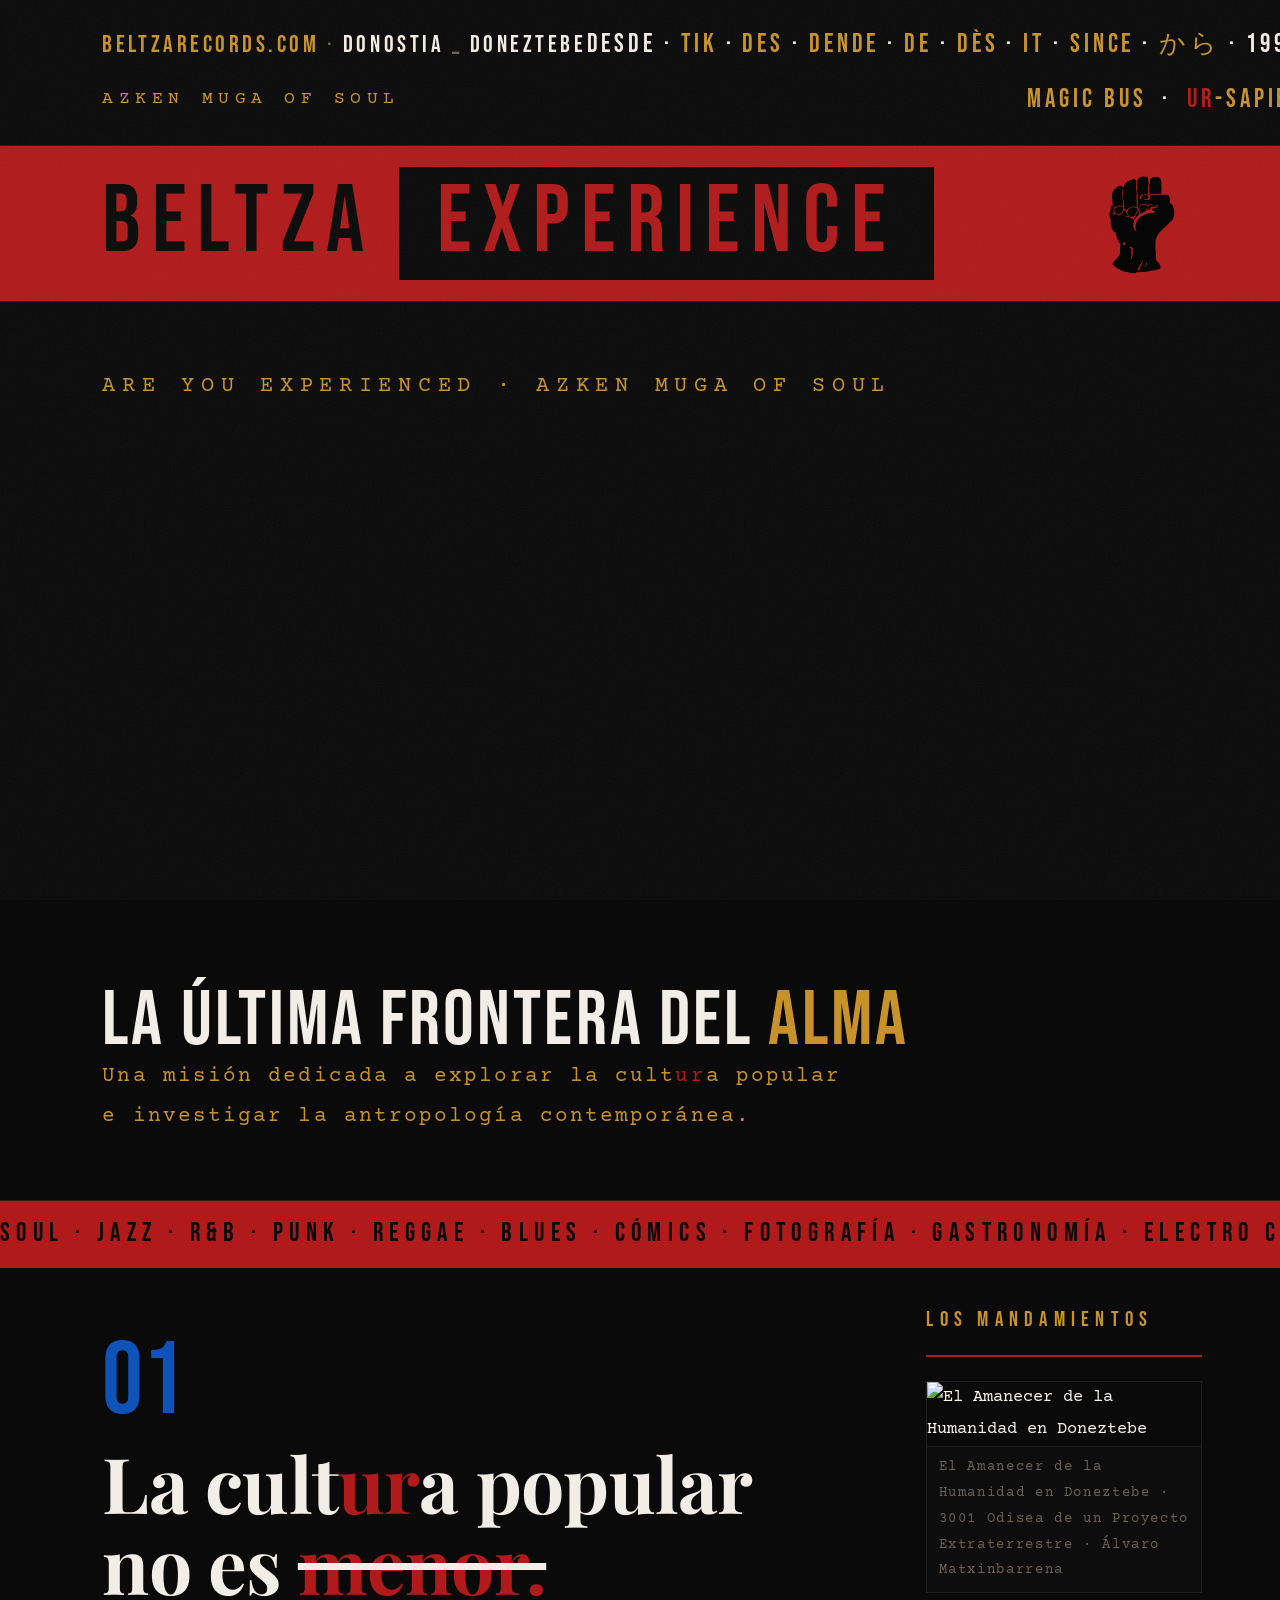
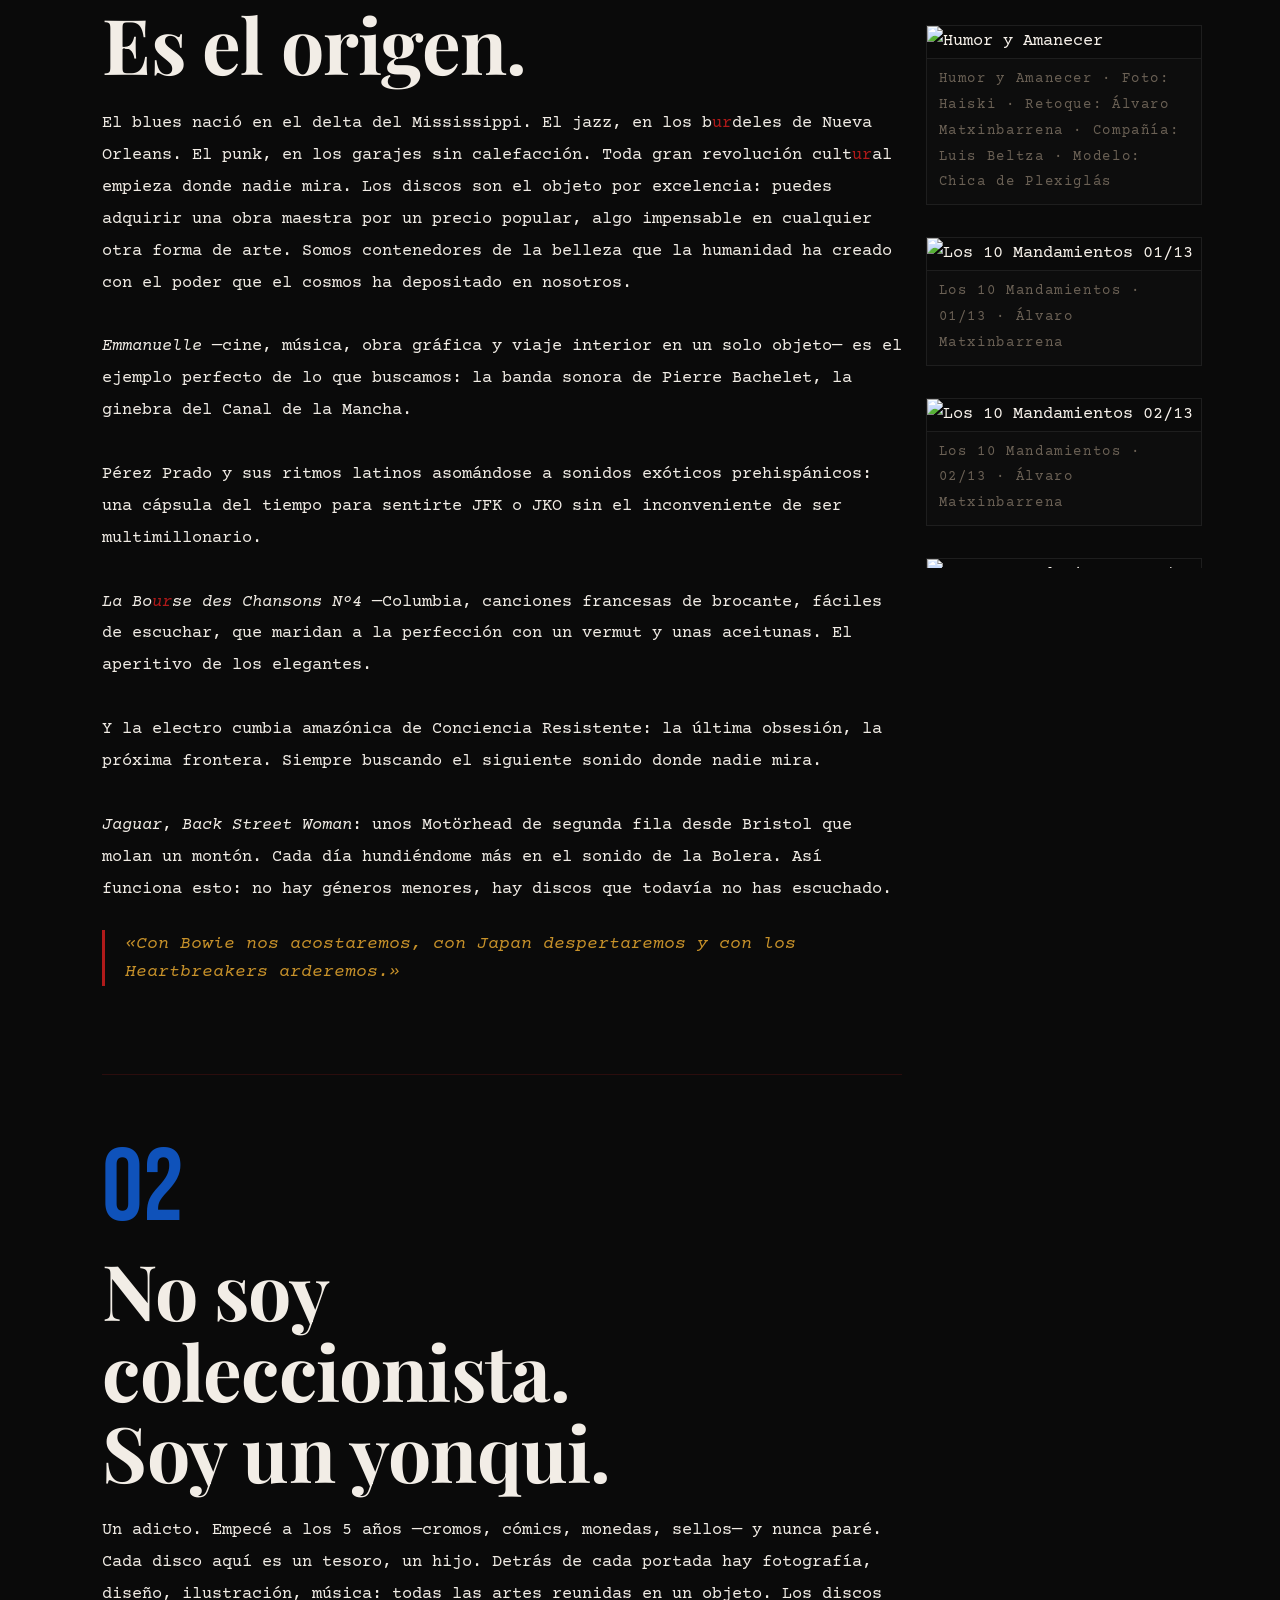
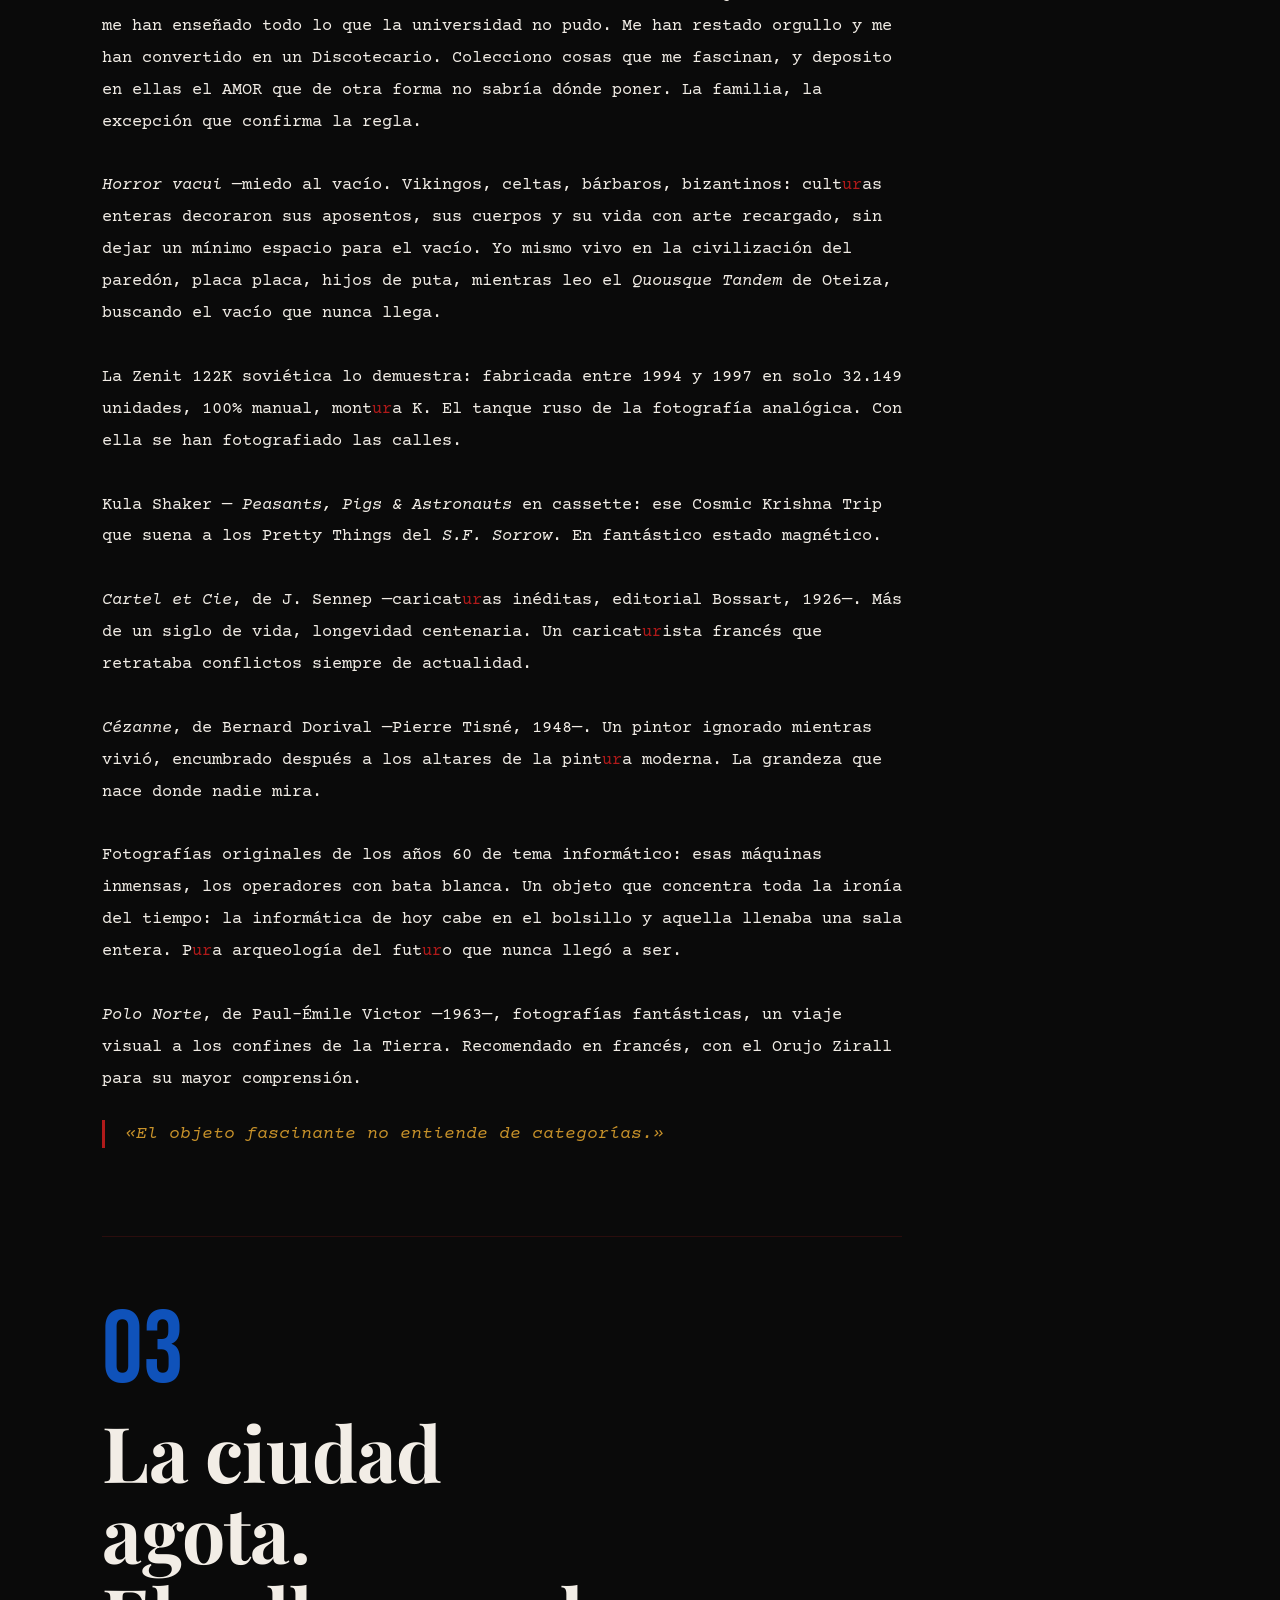
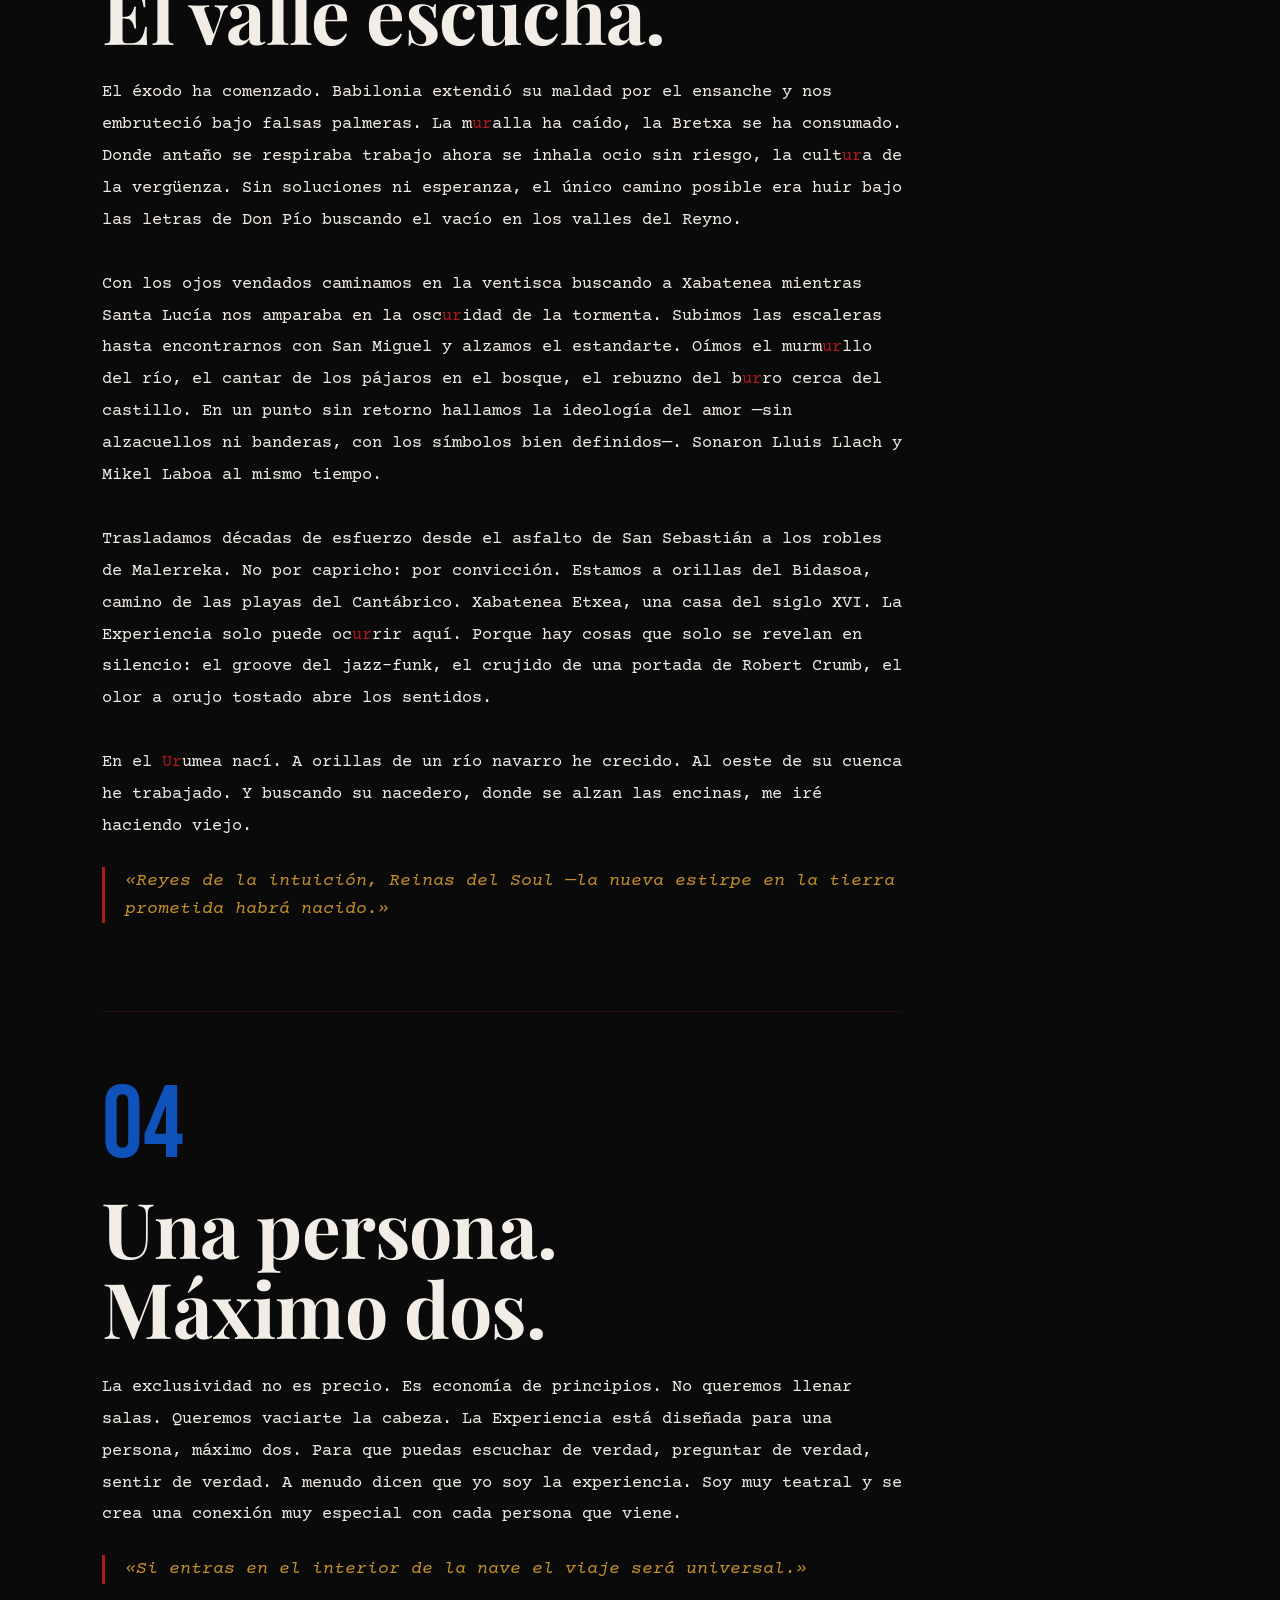
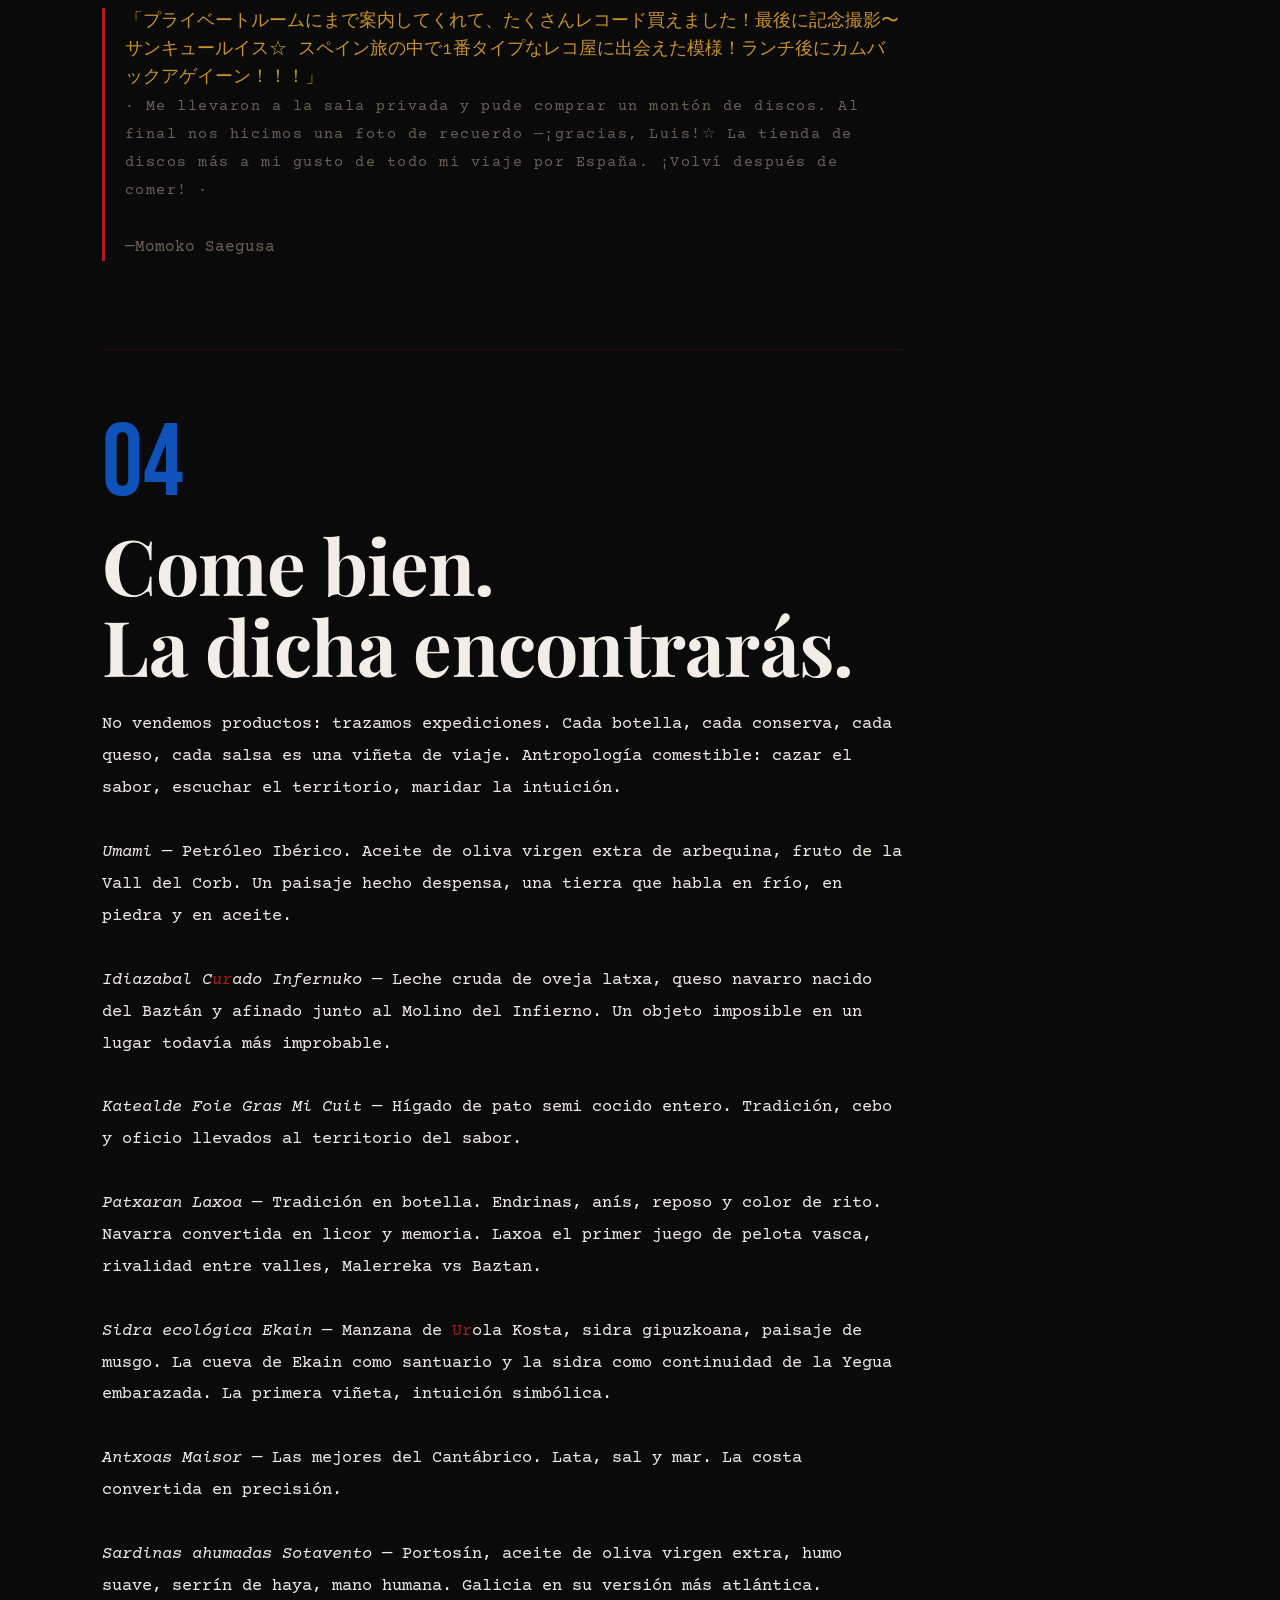
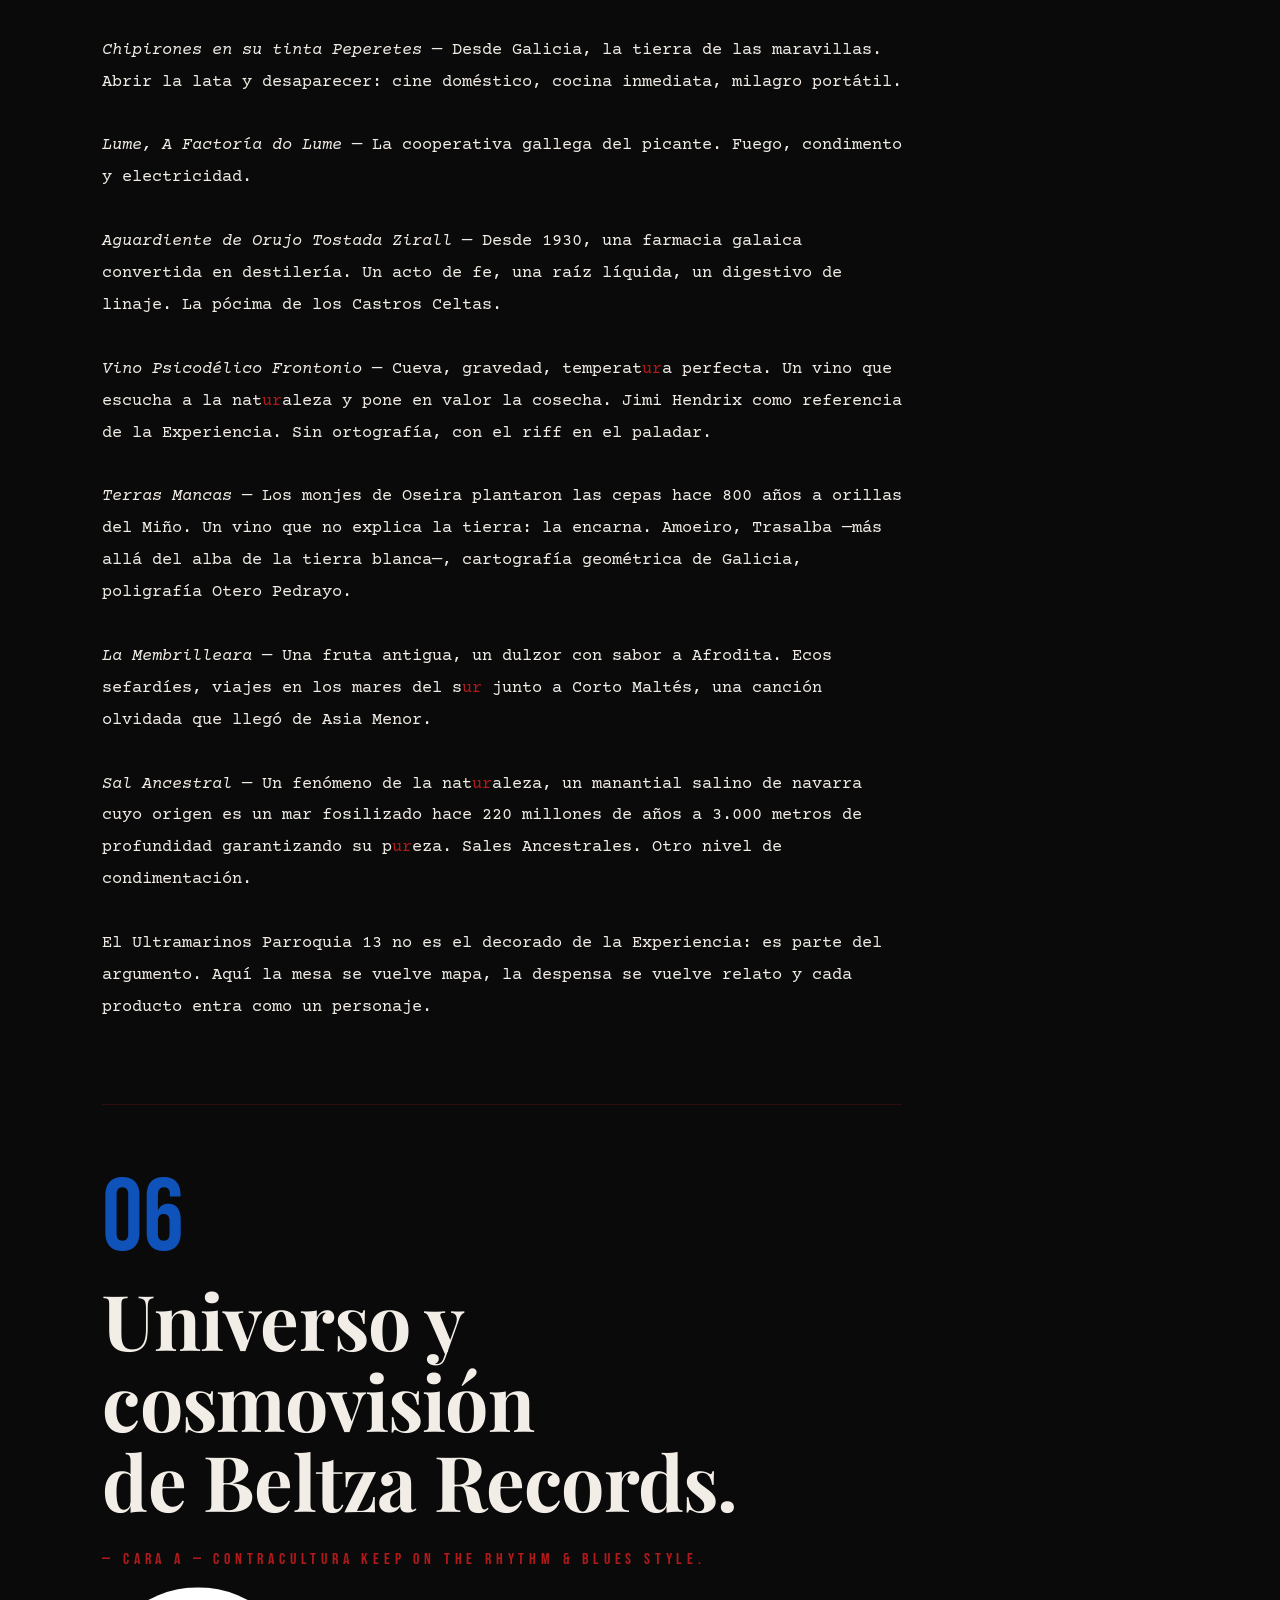
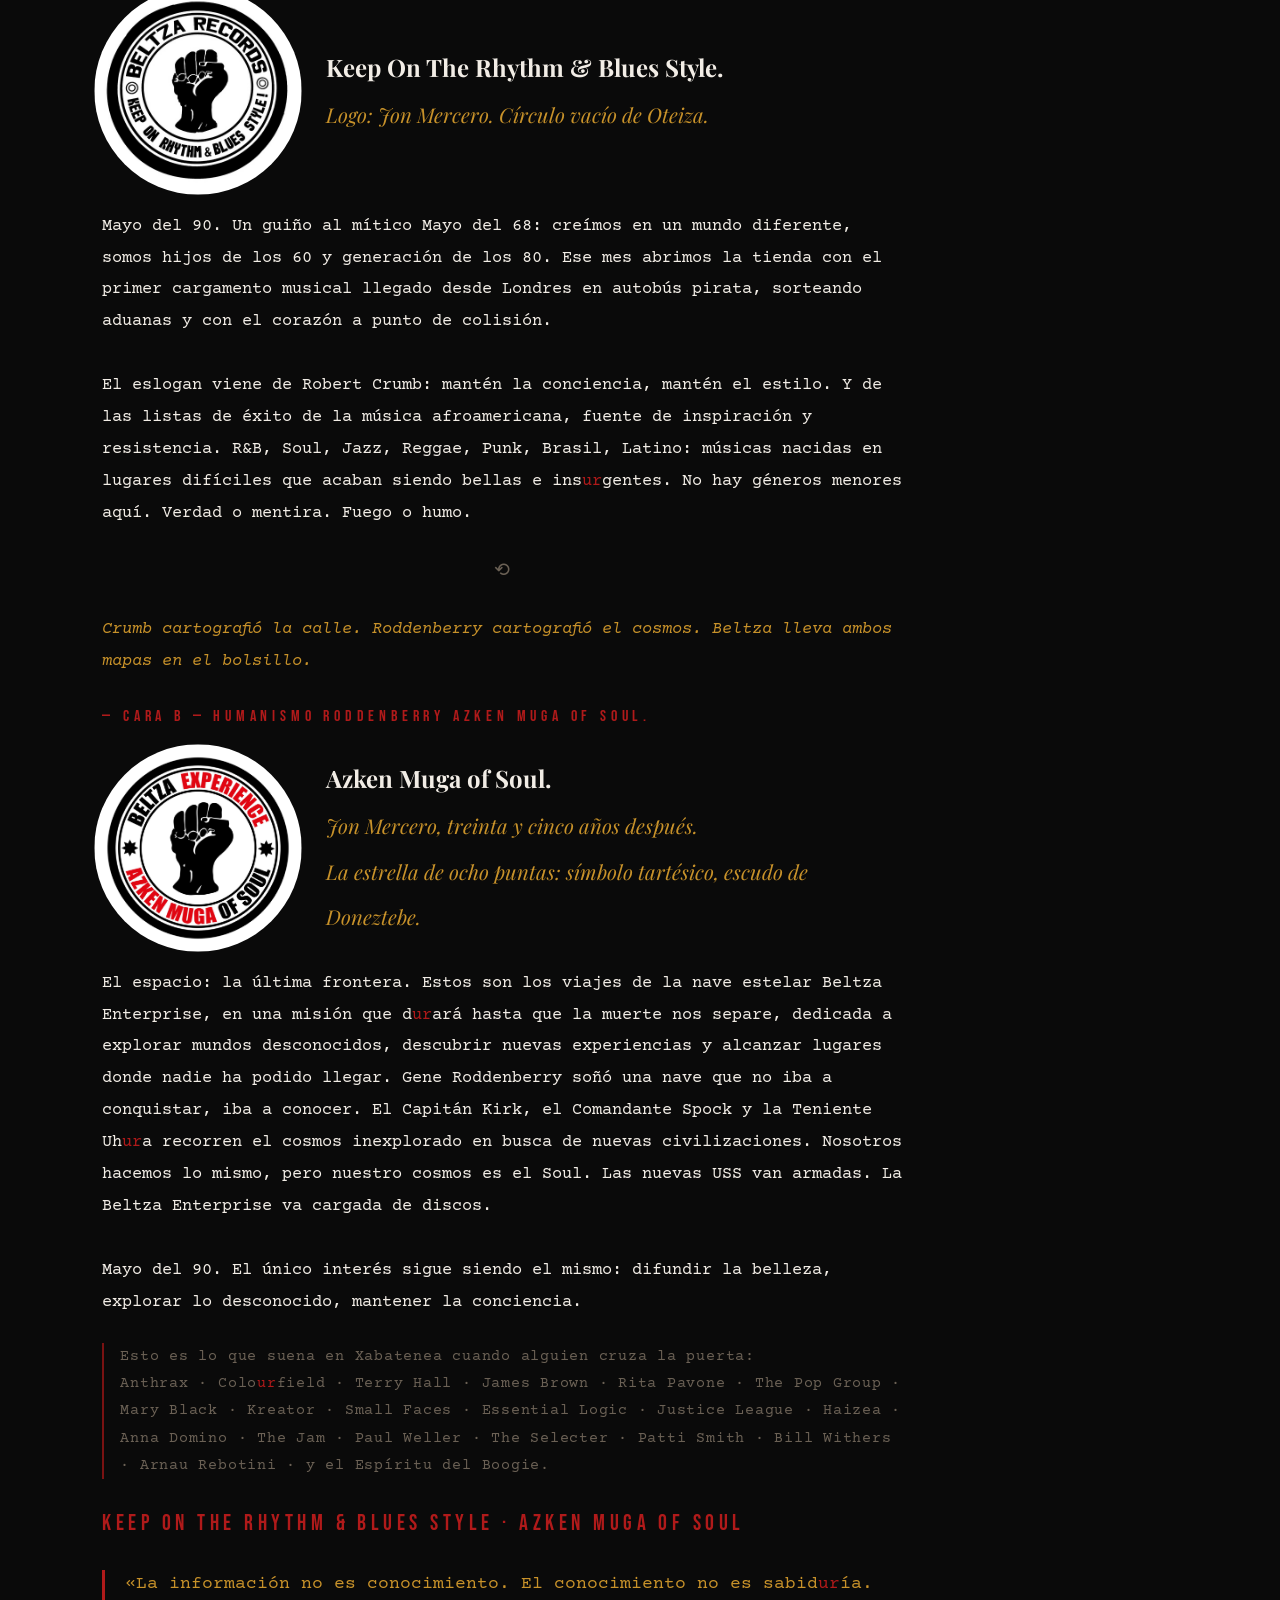
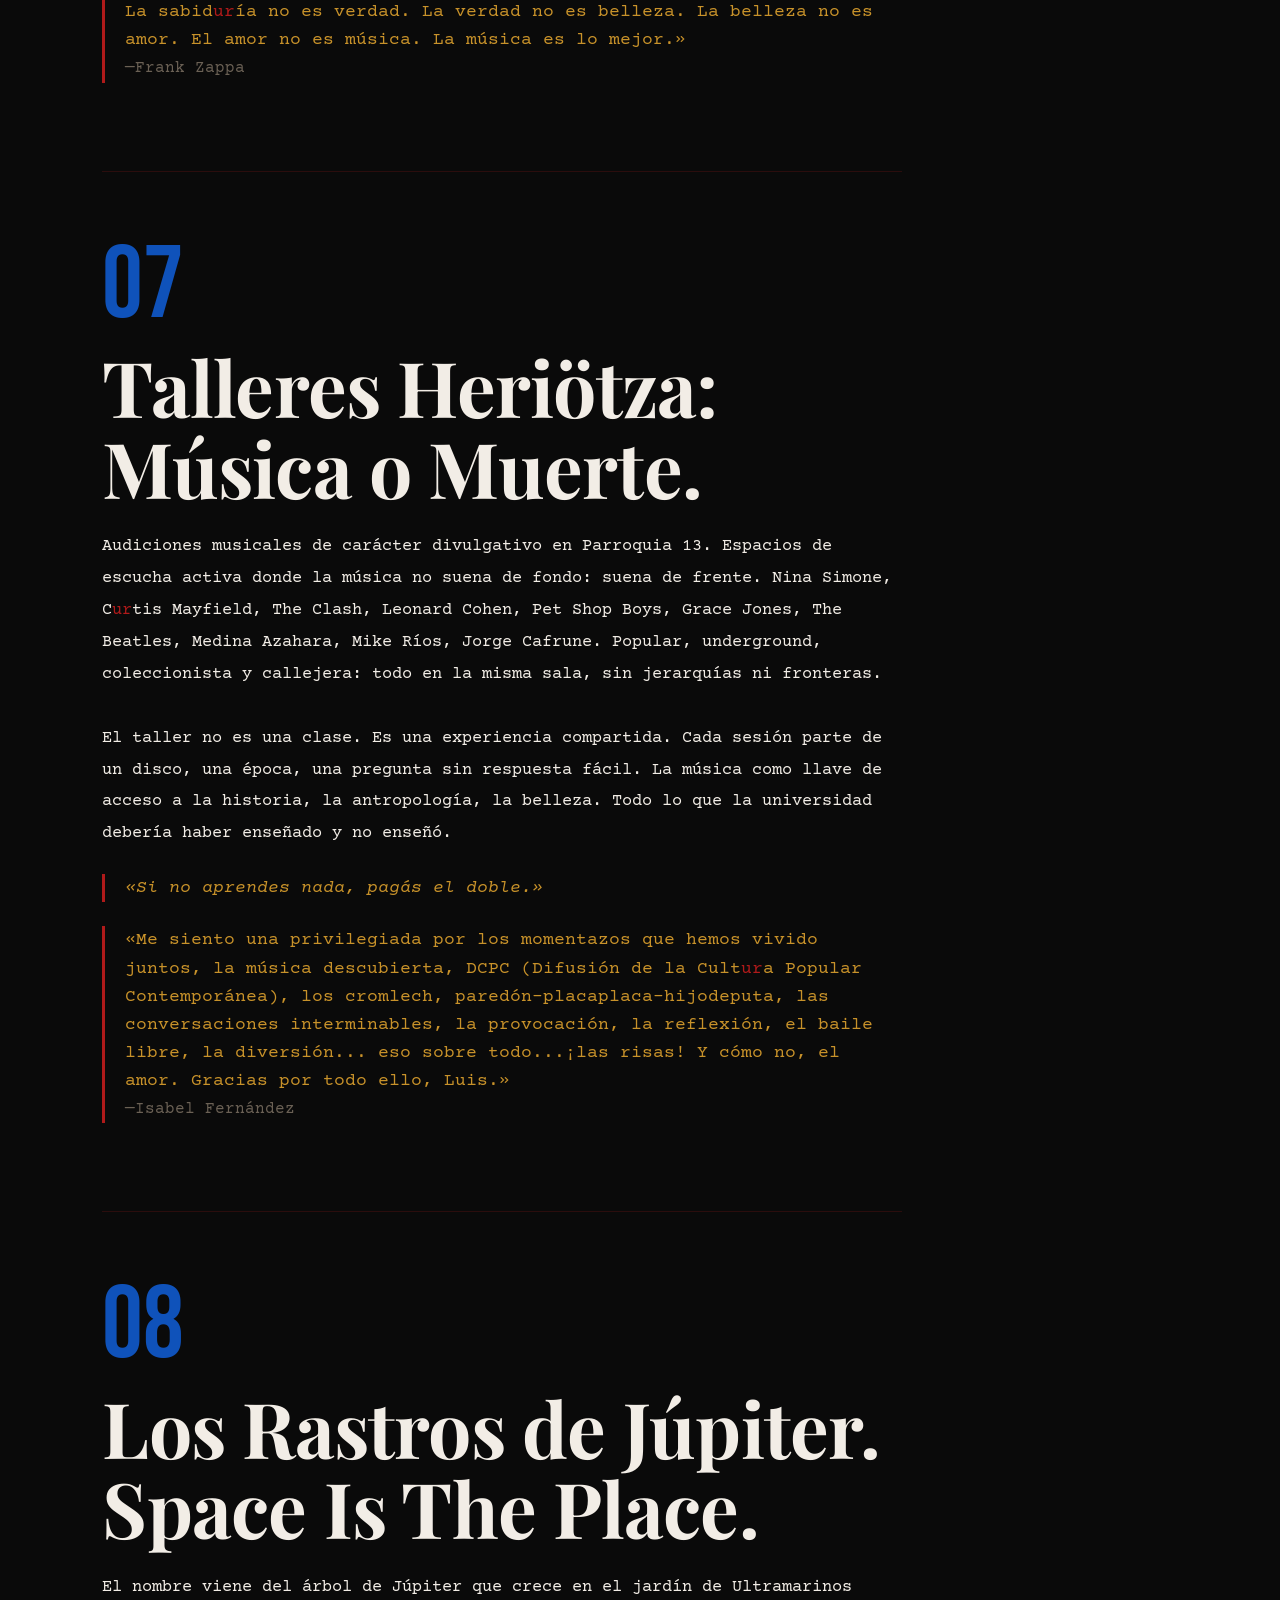
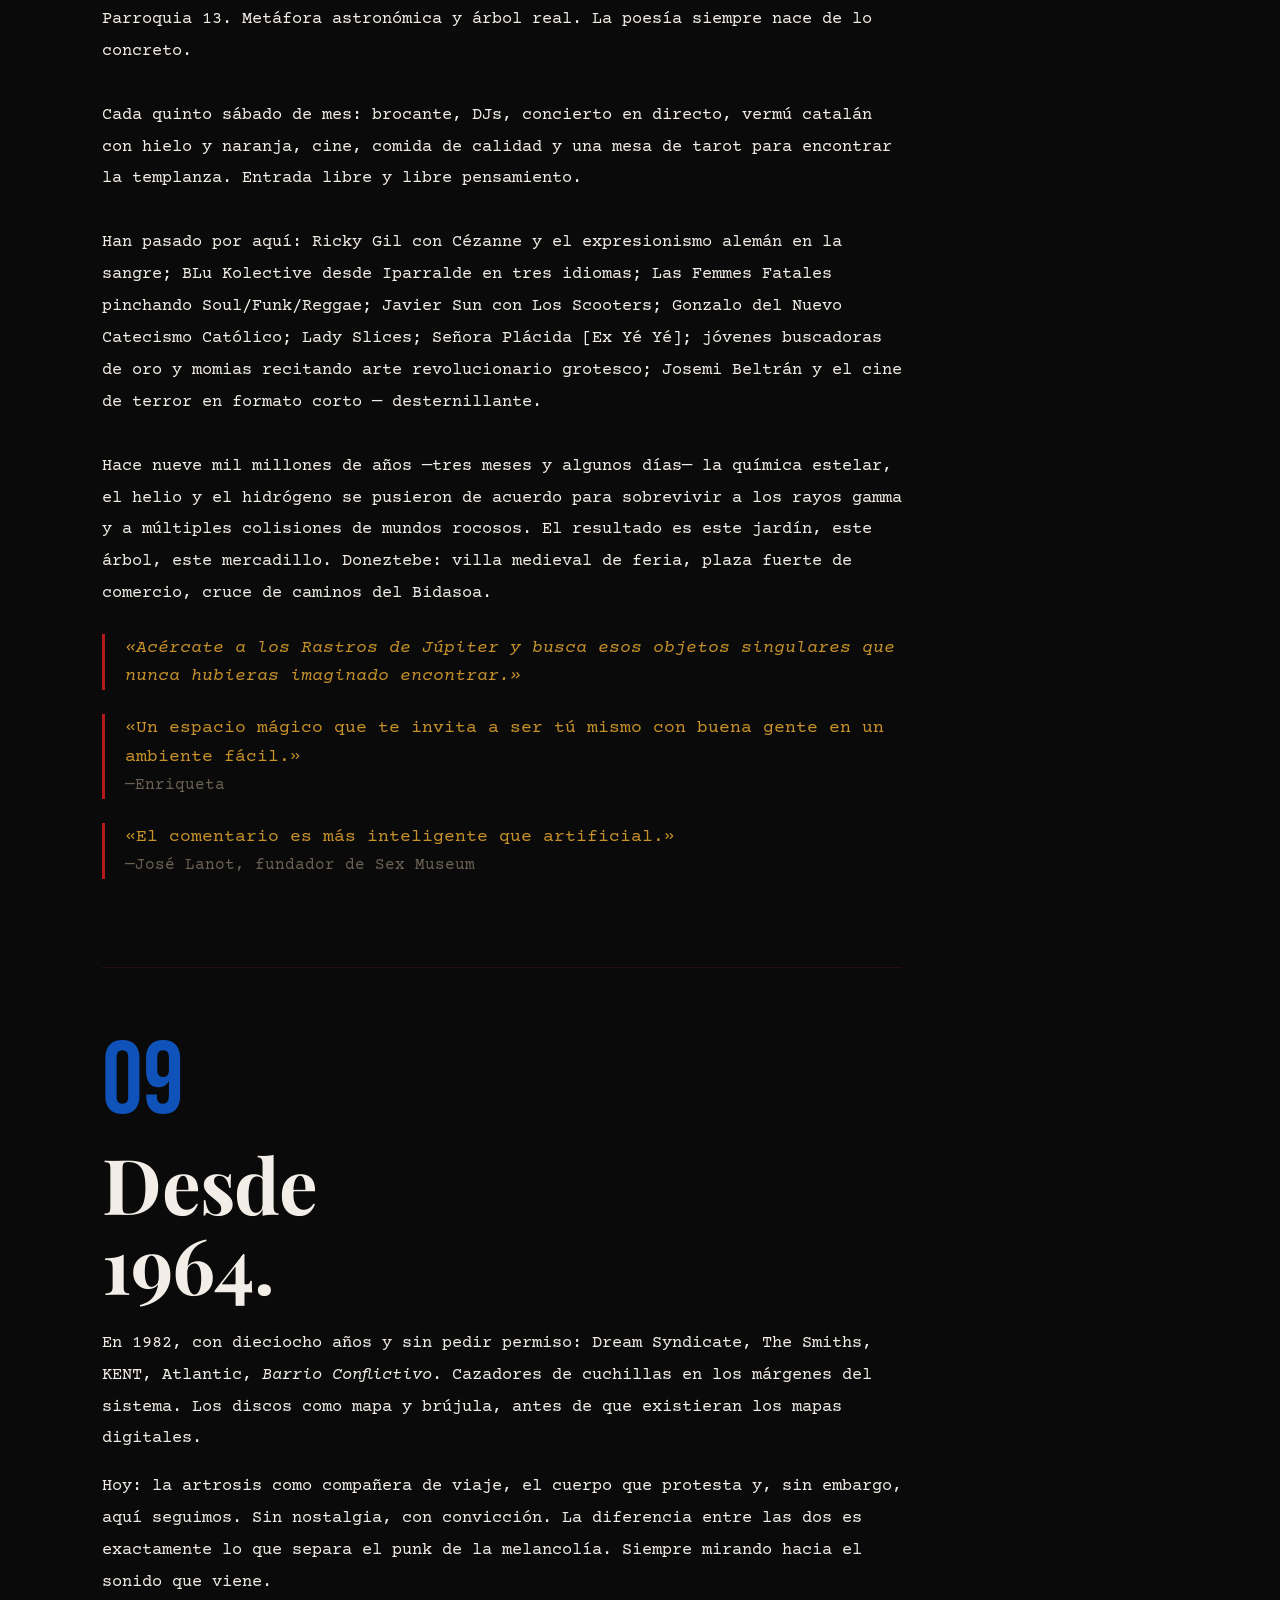
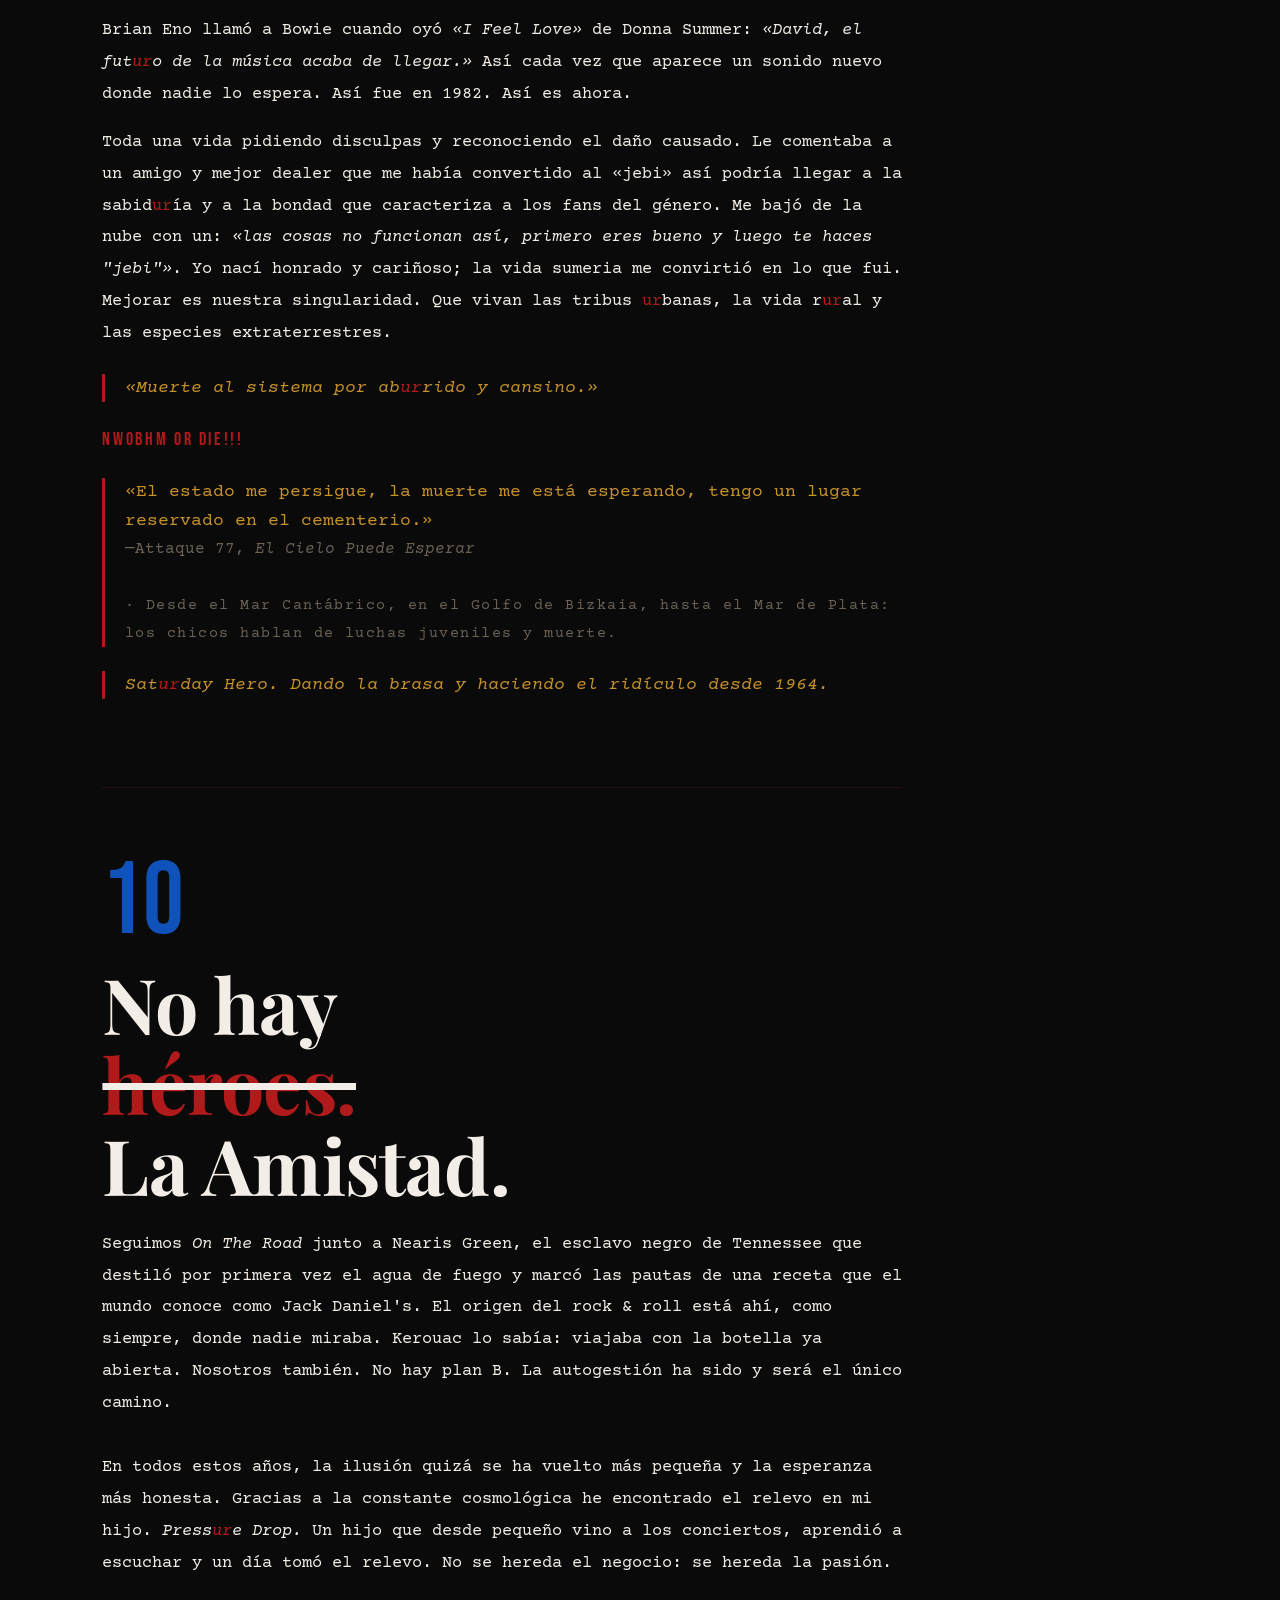
==== commit 916ad63a: "Add files via upload" ====
--- a/index.html
+++ b/index.html
@@ -12,120 +12,19 @@
 <link rel="preconnect" href="https://fonts.googleapis.com">
 <link rel="preconnect" href="https://fonts.gstatic.com" crossorigin>
 <link href="https://fonts.googleapis.com/css2?family=Playfair+Display:ital,wght@0,700;0,900;1,700;1,900&family=Courier+Prime:ital,wght@0,400;0,700;1,400&family=Bebas+Neue&display=swap" rel="stylesheet">
-<link rel="icon" href="favicon-manifiesto.svg" type="image/svg+xml">
-<style>
-*, *::before, *::after { margin:0; padding:0; box-sizing:border-box; }
-:root { --black:#0a0a0a; --white:#f2ede6; --red:#b01a1a; --red-muted:#7a1212; --amber:#c8922a; --muted:#6b6155; --sapphire:#0F52BA; }
-html { scroll-behavior:smooth; }
-body { background:var(--black); color:var(--white); font-family:'Courier Prime','Courier New',Courier,monospace; overflow-x:hidden; font-size:1.05rem; line-height:1.9; }
-body::after { content:''; position:fixed; inset:0; background-image:url("data:image/svg+xml,%3Csvg xmlns='http://www.w3.org/2000/svg' width='300' height='300'%3E%3Cfilter id='n'%3E%3CfeTurbulence type='fractalNoise' baseFrequency='0.75' numOctaves='4' stitchTiles='stitch'/%3E%3C/filter%3E%3Crect width='300' height='300' filter='url(%23n)' opacity='0.055'/%3E%3C/svg%3E"); pointer-events:none; z-index:1000; }
-.topband { background:var(--black); border-bottom:1px solid rgba(176,26,26,0.35); padding:1.27rem clamp(2rem,8vw,7rem); display:flex; flex-direction:column; gap:0.5rem; }
-.brand-slash { background:var(--red); padding:0.55em clamp(2rem,8vw,7rem); display:flex; align-items:center; line-height:1; overflow:hidden; gap:0.4em; }
-.brand-slash--top { padding-top:1.26em; padding-bottom:1.26em; }
-.brand-slash .b-beltza { color:var(--black); font-family:'Bebas Neue',Impact,'Arial Narrow',sans-serif; font-size:clamp(3.27rem,7.4vw,5.93rem); letter-spacing:0.12em; margin-right:0.2em; }
-.brand-slash .b-exp { background:var(--black); color:var(--red); font-family:'Bebas Neue',Impact,'Arial Narrow',sans-serif; font-size:clamp(3.27rem,7.4vw,5.93rem); letter-spacing:0.12em; padding:0.1em 0.4em; }
-.hero { min-height:100vh; display:flex; flex-direction:column; justify-content:space-between; padding:clamp(2rem,5vw,4rem) clamp(2rem,8vw,7rem); position:relative; overflow:hidden; border-bottom:1px solid rgba(176,26,26,0.4); background-image:url('https://live.staticflickr.com/65535/55205605695_a97483bcbd_h.jpg'); background-size:cover; background-position:center; background-repeat:no-repeat; }
-.hero-eyebrow { font-size:clamp(1rem,2vw,1.4rem); letter-spacing:0.3em; text-transform:uppercase; color:var(--amber); }
-.hero-subtitle { font-size:clamp(3.6rem,6.4vw,4.8rem); font-family:'Bebas Neue',Impact,'Arial Narrow',sans-serif; letter-spacing:0.04em; line-height:0.95; }
-.hero-subtitle span { color:var(--amber); }
-.hero-sub { font-size:clamp(1.05rem,2vw,1.3rem); color:var(--amber); letter-spacing:0.1em; }
-.band { background:var(--red); overflow:hidden; padding:0.55rem 0; cursor:pointer; }
-.band-inner { display:flex; white-space:nowrap; animation:scroll-left 25s linear infinite; will-change:transform; }
-.band-text { font-family:'Bebas Neue',Impact,'Arial Narrow',sans-serif; font-size:clamp(1rem,2.5vw,1.6rem); letter-spacing:0.25em; color:var(--black); padding-right:4rem; }
-@keyframes scroll-left { from{transform:translateX(0)} to{transform:translateX(-50%)} }
-.section-label { font-family:'Bebas Neue',Impact,'Arial Narrow',sans-serif; font-size:1.3rem; letter-spacing:0.3em; color:var(--amber); padding:0 0 1rem 0; }
-.mandamientos { padding:0 clamp(2rem,8vw,7rem) 2rem; }
-.mandamiento { padding:clamp(2rem,5vw,4rem) 0; border-bottom:1px solid rgba(176,26,26,0.2); opacity:0; transform:translateY(18px); transition:opacity 0.55s ease, transform 0.55s ease; }
-.mandamiento.visible { opacity:1; transform:none; }
-.m-number { font-family:'Bebas Neue',Impact,'Arial Narrow',sans-serif; font-size:clamp(3rem,8vw,7rem); color:var(--sapphire); line-height:1; margin-bottom:0.5rem; }
-.m-title { font-family:'Playfair Display',Georgia,serif; font-size:clamp(2.25rem,6vw,5.25rem); line-height:1.05; letter-spacing:-0.01em; margin-bottom:1.5rem; }
-.m-title .bold { color:var(--white); }
-.m-title .strike { text-decoration:line-through; text-decoration-color:var(--white); color:var(--red); }
-.m-text { font-size:1.05rem; line-height:1.9; margin-bottom:1rem; }
-.m-quote { font-size:1.1rem; line-height:1.6; border-left:3px solid var(--red); padding-left:1.2rem; margin:1.5rem 0; color:var(--amber); }
-.m-quote--white { font-size:1.1rem; line-height:1.6; font-family:'Bebas Neue',Impact,'Arial Narrow',sans-serif; letter-spacing:0.15em; color:var(--red); margin:1rem 0; }
-.m-cara { font-family:'Bebas Neue',Impact,'Arial Narrow',sans-serif; font-size:1rem; letter-spacing:0.3em; color:var(--red); margin:1.5rem 0 0.5rem; }
-.m-artistas { font-size:0.95rem; line-height:1.8; color:var(--muted); letter-spacing:0.05em; margin:1.5rem 0; border-left:2px solid var(--red-muted); padding-left:1rem; }
-.m-eslogan { font-family:'Bebas Neue',Impact,'Arial Narrow',sans-serif; font-size:clamp(1rem,2vw,1.4rem); letter-spacing:0.2em; color:var(--red); margin:1.5rem 0; }
-.credo { padding:clamp(3rem,8vw,7rem) clamp(2rem,8vw,7rem); text-align:left; background-color:#f0e8d8; background-image:url("data:image/svg+xml,%3Csvg xmlns='http://www.w3.org/2000/svg' width='300' height='300'%3E%3Cfilter id='n'%3E%3CfeTurbulence type='fractalNoise' baseFrequency='0.85' numOctaves='4' stitchTiles='stitch'/%3E%3CfeColorMatrix type='saturate' values='0'/%3E%3C/filter%3E%3Crect width='300' height='300' filter='url(%23n)' opacity='0.06'/%3E%3C/svg%3E"); color:var(--black); border-bottom:1px solid rgba(176,26,26,0.2); }
-.credo-header { display:block; margin-bottom:2.5rem; }
-.credo-number { font-family:'Bebas Neue',Impact,'Arial Narrow',sans-serif; font-size:clamp(3rem,8vw,7rem); color:var(--red); line-height:1; display:block; margin-bottom:0.3rem; }
-.credo-title { font-family:'Playfair Display',Georgia,serif; font-size:clamp(3rem,8vw,7rem); line-height:1.0; letter-spacing:-0.01em; color:var(--black); display:block; }
-.credo-label { font-size:1.2rem; letter-spacing:0.4em; text-transform:uppercase; color:var(--red-muted); margin-bottom:3rem; display:block; }
-.credo-pi-line { font-family:'Bebas Neue',Impact,'Arial Narrow',sans-serif; font-size:1.3rem; letter-spacing:0.2em; color:var(--amber); margin:2rem 0; }
-.credo-cosmos-pi, .credo-cosmos { font-size:1.05rem; line-height:1.9; max-width:800px; margin:0 0 2rem; }
-.credo-frontón { font-size:0.85rem; letter-spacing:0.2em; color:var(--amber); margin-bottom:2rem; }
-.credo-divider { width:3rem; height:2px; background:var(--red); margin:2.5rem 0; }
-.credo-text { font-family:'Playfair Display',Georgia,serif; font-size:clamp(1.8rem,4vw,3.5rem); line-height:1.2; letter-spacing:0.02em; margin-bottom:2rem; }
-.credo-text span { color:var(--red); }
-.credo-exp-muerte { font-family:'Bebas Neue',Impact,'Arial Narrow',sans-serif; font-size:clamp(3rem,8vw,7rem); letter-spacing:0.08em; color:var(--red); margin:2rem 0; line-height:1; }
-.credo-sign { margin:2rem 0 0.5rem; }
-.credo-sign-name { display:block; font-family:'Playfair Display',Georgia,serif; font-size:2.2rem; letter-spacing:0.02em; color:var(--black); }
-.credo-sign-sub { display:block; font-size:1.1rem; letter-spacing:0.2em; color:var(--muted); margin-top:0.3rem; }
-.credo-coords { font-size:1.1rem; line-height:1.9; letter-spacing:0.15em; color:var(--muted); margin-bottom:1rem; }
-.credo-occult { font-size:1.1rem; letter-spacing:0.2em; color:var(--muted); }
-.credo-occult .eh { font-size:1em; letter-spacing:inherit; }
-.credo-occult .origin { font-size:1.1rem; }
-.credo-occult .eq { color:var(--amber); }
-.pm { display:inline-flex; flex-direction:column; font-size:0.6em; line-height:1; vertical-align:middle; }
-.idiomas { padding:clamp(3rem,6vw,5rem) clamp(2rem,8vw,7rem); background:var(--black); }
-.idiomas-label { font-size:1.3rem; letter-spacing:0.3em; text-transform:uppercase; color:var(--amber); margin-bottom:2rem; }
-.idiomas-grid { display:flex; flex-wrap:wrap; gap:1rem; align-items:stretch; }
-.idioma-card { flex:1 1 280px; max-width:340px; background:var(--black); border:1px solid var(--red); overflow:hidden; display:flex; flex-direction:column; }
-.idioma-flag { font-size:0.82rem; letter-spacing:0.2em; color:var(--amber); background:var(--black); padding:0.5rem 0.6rem 0.2rem; display:block; }
-.idioma-brand { display:flex; align-items:center; line-height:1; overflow:hidden; background:var(--red); padding:0.3em 0 0.6em 0; border-bottom:3px solid var(--black); }
-.ib-b { font-family:'Bebas Neue',Impact,'Arial Narrow',sans-serif; font-size:1.8rem; color:var(--black); letter-spacing:0.08em; padding:0.1em 0.3em; }
-.ib-e { font-family:'Bebas Neue',Impact,'Arial Narrow',sans-serif; font-size:1.8rem; color:var(--red); background:var(--black); letter-spacing:0.08em; padding:0.1em 0.4em; }
-.idioma-sub { font-size:0.95rem; letter-spacing:0.08em; color:var(--amber); padding:0.6rem 0.8rem 0.3rem; display:block; font-style:italic; }
-.idioma-body { font-size:0.9rem; line-height:1.7; color:var(--white); padding:0.3rem 0.8rem 1rem; flex:1; }
-footer { background:var(--black); border-top:1px solid rgba(176,26,26,0.35); padding:1.5rem clamp(2rem,8vw,7rem); }
-.mandamientos-layout { display:flex !important; align-items:flex-start; gap:0; width:100%; }
-.mandamientos-col-texto { flex:2; min-width:800px; }
-.mandamientos-col-fotos { flex:1; min-width:300px; position:sticky; top:0; max-height:100vh; overflow-y:scroll; scrollbar-width:none; padding:2rem 0 2rem 1.5rem; }
-.mandamientos-col-fotos::-webkit-scrollbar { display:none; }
-.sidebar-foto { width:100%; display:block; filter:contrast(1.05); }
-.sidebar-figura { margin:0 0 2rem 0; border:1px solid #1e1e1e; }
-.sidebar-pie { font-family:'Courier Prime',monospace; font-size:0.85rem; letter-spacing:0.12em; color:var(--muted); padding:0.5rem 0.7rem; border-top:1px solid #1e1e1e; background:#0d0d0d; }
-.sidebar-pie a { color:var(--amber); text-decoration:none; }
-.portadas-marquee { overflow:hidden; width:100%; background:var(--black); border-top:3px solid var(--red); border-bottom:3px solid var(--red); cursor:pointer; white-space:nowrap; }
-.portadas-inner { display:inline-flex; animation:portadas-scroll 40s linear infinite; will-change:transform; }
-.portadas-inner img { height:clamp(120px,20vw,240px); width:auto; flex-shrink:0; display:block; margin-right:0.5rem; filter:contrast(1.05); transition:filter 0.3s; }
-@keyframes portadas-scroll { from{transform:translateX(0)} to{transform:translateX(-50%)} }
-.selector-movil { display:none; font-family:'Bebas Neue',Impact,'Arial Narrow',sans-serif; font-size:clamp(0.95rem,2vw,1.3rem); letter-spacing:0.15em; background:var(--black); color:var(--amber); border:1px solid #333; padding:0.1em 0.4em; cursor:pointer; outline:none; }
-.selector-movil option { background:var(--black); color:var(--amber); }
-@media (max-width:600px) {
-  .topband table, .topband tr, .topband td { display:block; text-align:left !important; white-space:normal !important; }
-  .topband td + td { padding-top:0.4rem; }
-  footer table, footer tr, footer td { display:block; text-align:left !important; white-space:normal !important; }
-  footer td + td { padding-top:0.4rem; }
-  .brand-slash { flex-wrap:nowrap; padding:0.55em clamp(0.8rem,4vw,2rem); gap:0.2em; overflow:hidden; }
-  .brand-slash .b-beltza, .brand-slash .b-exp { font-size:clamp(1.4rem,6vw,2.5rem); }
-  .brand-slash--top { padding-top:0.6em; padding-bottom:0.6em; }
-  .brand-slash img { height:clamp(1.8rem,7vw,3rem) !important; }
-  .hero-subtitle { font-size:clamp(2.5rem,8vw,4rem); }
-}
-@media (max-width:800px) {
-  .mandamientos-layout { flex-direction:column; }
-  .mandamientos-col-texto { width:100%; min-width:0; }
-  .mandamientos-col-fotos { display:none; padding:0; }
-  .mandamientos-col-fotos.visible { display:block; }
-  .mandamientos-col-texto.oculto { display:none; }
-  .selector-movil { display:inline-block; }
-  .m-number { float:none; margin-left:0; margin-bottom:0.3rem; }
-}
-
-</style>
+<link rel="icon" type="image/png" href="[data-uri]">
+<link rel="stylesheet" href="style.css">
 </head><body>
 
 <div class="topband">
   <table style="width:100%; border-collapse:collapse;">
     <tr>
-      <td style="font-family:'Bebas Neue',Impact,'Arial Narrow',sans-serif; font-size:clamp(1.07rem,2.25vw,1.47rem); letter-spacing:0.15em; color:var(--white); white-space:nowrap;">BELTZA RECORDS <span style="color:var(--muted);">·</span> DONOSTIA <span style="color:var(--muted);">_</span> DONEZTEBE</td>
+      <td style="font-family:'Bebas Neue',Impact,'Arial Narrow',sans-serif; font-size:clamp(1.07rem,2.25vw,1.47rem); letter-spacing:0.15em; color:var(--white); white-space:nowrap;"><a href="https://www.beltzarecords.com/" target="_blank" style="color:var(--amber); text-decoration:none;">BELTZARECORDS.COM</a> <span style="color:var(--muted);">·</span> DONOSTIA <span style="color:var(--muted);">_</span> DONEZTEBE</td>
       <td style="font-family:'Bebas Neue',Impact,'Arial Narrow',sans-serif; font-size:clamp(1.19rem,2.5vw,1.63rem); letter-spacing:0.15em; text-align:right; white-space:nowrap;"><span style="color:var(--white);">DESDE</span> · <a href="manifiesto-eu.html" style="color:var(--amber); text-decoration:none;">TIK</a> · <a href="manifiesto-ca.html" style="color:var(--amber); text-decoration:none;">DES</a> · <a href="manifiesto-gl.html" style="color:var(--amber); text-decoration:none;">DENDE</a> · <a href="manifiesto-pt.html" style="color:var(--amber); text-decoration:none;">DE</a> · <a href="manifiesto-fr.html" style="color:var(--amber); text-decoration:none;">DÈS</a> · <a href="manifiesto-it.html" style="color:var(--amber); text-decoration:none;">IT</a> · <a href="manifiesto-en.html" style="color:var(--amber); text-decoration:none;">SINCE</a> · <a href="manifiesto-ja.html" style="color:var(--amber); text-decoration:none;">から</a> · 1990 · <select class="selector-movil" id="selector-vista" onchange="cambiarVista(this.value)"><option value="texto">VER FOTOS</option><option value="fotos">VER TEXTO</option></select></td>
     </tr>
     <tr>
       <td style="font-size:1.15rem; letter-spacing:0.3em; text-transform:uppercase; color:var(--amber); padding-top:0.3rem;">Azken Muga of Soul</td>
-      <td style="font-family:'Bebas Neue',Impact,'Arial Narrow',sans-serif; font-size:clamp(1.19rem,2.5vw,1.63rem); letter-spacing:0.15em; text-align:right; padding-top:0.3rem;"><a href="https://www.beltzarecords.com/beltzaexperience" style="color:var(--amber); text-decoration:none;" target="_blank">beltzarecords.com</a> &nbsp;·&nbsp; <a href="https://beltzaexperience.github.io/magic-bus/" style="color:var(--amber); text-decoration:none;" target="_blank">MAGIC BUS</a> &nbsp;·&nbsp; <a href="http://dubbeat.beltzarecords.com/" style="color:var(--amber); text-decoration:none;" target="_blank">DUB²BEAT</a> &nbsp;·&nbsp; <a href="https://beltzaexperience.github.io/UR-SAPIENS/" style="color:var(--amber); text-decoration:none;" target="_blank"><span style="color:#b01a1a;">UR</span>-SAPIENS</a> &nbsp;·&nbsp; <a href="https://13rituales.beltzarecords.com/" style="color:var(--amber); text-decoration:none;" target="_blank">13 RITUALES</a></td>
+      <td style="font-family:'Bebas Neue',Impact,'Arial Narrow',sans-serif; font-size:clamp(1.19rem,2.5vw,1.63rem); letter-spacing:0.15em; text-align:right; padding-top:0.3rem;"><a href="https://beltzaexperience.github.io/magic-bus/" style="color:var(--amber); text-decoration:none;" target="_blank">MAGIC BUS</a> &nbsp;·&nbsp; <a href="https://beltzaexperience.github.io/UR-SAPIENS/" style="color:var(--amber); text-decoration:none;" target="_blank"><span style="color:var(--red);">UR</span>-SAPIENS</a></td>
     </tr>
   </table>
 </div>
@@ -146,8 +45,8 @@
 
 <div class="band" aria-hidden="true">
   <div class="band-inner">
-    <span class="band-text">SOUL · JAZZ · R&B · PUNK · REGGAE · BLUES · CÓMICS · FOTOGRAFÍA · GASTRONOMÍA · ELECTRO CUMBIA AMAZÓNICA · CULT<span style="color:var(--red);">UR</span>A POPULAR · ANTROPOLOGÍA · &nbsp;&nbsp;&nbsp;</span>
-    <span class="band-text">SOUL · JAZZ · R&B · PUNK · REGGAE · BLUES · CÓMICS · FOTOGRAFÍA · GASTRONOMÍA · ELECTRO CUMBIA AMAZÓNICA · CULT<span style="color:var(--red);">UR</span>A POPULAR · ANTROPOLOGÍA · &nbsp;&nbsp;&nbsp;</span>
+    <span class="band-text">SOUL · JAZZ · R&B · PUNK · REGGAE · BLUES · CÓMICS · FOTOGRAFÍA · GASTRONOMÍA · ELECTRO CUMBIA AMAZÓNICA · <span style="background:var(--black); color:var(--amber); padding:0.1em 0.45em; display:inline-block; letter-spacing:0.25em; line-height:1.3;">CULT<span style="color:var(--red);">UR</span>A</span> POPULAR · ANTROPOLOGÍA · &nbsp;&nbsp;&nbsp;</span>
+    <span class="band-text">SOUL · JAZZ · R&B · PUNK · REGGAE · BLUES · CÓMICS · FOTOGRAFÍA · GASTRONOMÍA · ELECTRO CUMBIA AMAZÓNICA · <span style="background:var(--black); color:var(--amber); padding:0.1em 0.45em; display:inline-block; letter-spacing:0.25em; line-height:1.3;">CULT<span style="color:var(--red);">UR</span>A</span> POPULAR · ANTROPOLOGÍA · &nbsp;&nbsp;&nbsp;</span>
   </div>
 </div>
 
@@ -160,13 +59,13 @@
     <div class="m-number">01</div>
     <div class="m-body">
       <h2 class="m-title">La cult<span style="color:var(--red);">ur</span>a popular<br>no es <span class="strike">menor.</span><br><span class="bold">Es el origen.</span></h2>
-      <p class="m-text">El Blues nació en el delta del Mississippi. El Jazz en los b<span style="color:var(--red);">ur</span>deles de Nueva Orleans. El Punk en los garajes sin calefacción. <strong>Toda gran revolución cult<span style="color:var(--red);">ur</span>al empieza donde nadie mira.</strong> Los discos son el objeto por excelencia: puedes adquirir una obra maestra por un precio popular. Algo impensable en cualquier otra forma de arte. Somos contenedores de la belleza que los humanos hemos creado con el poder que el Cosmos ha depositado en nosotros.<br><br>
-      Emmanuelle — cine, música, obra gráfica y viaje interior en un solo objeto, es el ejemplo perfecto de lo que buscamos. La banda sonora de Pierre Bachelet, la ginebra del Canal de la Mancha.<br><br>
-      Pérez Prado y sus ritmos latinos asomándose a los sonidos exóticos pre-hispanos — una cápsula del tiempo para sentirte JFK o JKO sin el inconveniente de ser multimillonario.<br><br>
-      La Bo<span style="color:var(--red);">ur</span>se des Chansons Nº4 — Columbia, canciones francesas de brocante, fáciles de escuchar, que maridan a la perfección con un vermut y unas aceitunas. El aperitivo de los elegantes.<br><br>
-      Y la Electro Cumbia Amazónica de Conciencia Resistente — la última obsesión, la próxima frontera. Siempre buscando el siguiente sonido donde nadie mira.<br><br>
-      Jaguar, <em>Back Street Woman</em> — unos Motörhead de segunda fila desde Bristol que molan un montón. Cada día hundiéndome más en el sonido de la Bolera. Así funciona esto: no hay géneros menores, hay discos que todavía no has escuchado.</p>
-      <p class="m-quote">"Con Bowie nos acostaremos, con Japan despertaremos y con los Heartbreakers arderemos."</p>
+      <p class="m-text">El blues nació en el delta del Mississippi. El jazz, en los b<span style="color:var(--red);">ur</span>deles de Nueva Orleans. El punk, en los garajes sin calefacción. Toda gran revolución cult<span style="color:var(--red);">ur</span>al empieza donde nadie mira. Los discos son el objeto por excelencia: puedes adquirir una obra maestra por un precio popular, algo impensable en cualquier otra forma de arte. Somos contenedores de la belleza que la humanidad ha creado con el poder que el cosmos ha depositado en nosotros.<br><br>
+      <em>Emmanuelle</em> —cine, música, obra gráfica y viaje interior en un solo objeto— es el ejemplo perfecto de lo que buscamos: la banda sonora de Pierre Bachelet, la ginebra del Canal de la Mancha.<br><br>
+      Pérez Prado y sus ritmos latinos asomándose a sonidos exóticos prehispánicos: una cápsula del tiempo para sentirte JFK o JKO sin el inconveniente de ser multimillonario.<br><br>
+      <em>La Bo<span style="color:var(--red);">ur</span>se des Chansons Nº4</em> —Columbia, canciones francesas de brocante, fáciles de escuchar, que maridan a la perfección con un vermut y unas aceitunas. El aperitivo de los elegantes.<br><br>
+      Y la electro cumbia amazónica de Conciencia Resistente: la última obsesión, la próxima frontera. Siempre buscando el siguiente sonido donde nadie mira.<br><br>
+      <em>Jaguar</em>, <em>Back Street Woman</em>: unos Motörhead de segunda fila desde Bristol que molan un montón. Cada día hundiéndome más en el sonido de la Bolera. Así funciona esto: no hay géneros menores, hay discos que todavía no has escuchado.</p>
+      <p class="m-quote"><em>«Con Bowie nos acostaremos, con Japan despertaremos y con los Heartbreakers arderemos.»</em></p>
     </div>
   </div>
 
@@ -175,15 +74,15 @@
     <div class="m-number">02</div>
     <div class="m-body">
       <h2 class="m-title">No soy<br>coleccionista.<br><span class="bold">Soy un yonqui.</span></h2>
-      <p class="m-text">Un acumulador. Un drogadicto. Empecé a los 5 años — cromos, cómics, monedas, sellos — y nunca paré. <strong>Cada disco aquí es un tesoro, un hijo.</strong> Detrás de cada portada hay fotografía, diseño, ilustración, música: todas las artes reunidas en un objeto. Los discos me han enseñado todo lo que la universidad no pudo. Me han restado orgullo y me han convertido en un Discotecario. Colecciono cosas que me fascinan, y deposito en ellas el AMOR que de otra forma no sabría dónde poner.<br><br>
-      Horror vacui — miedo al vacío. Vikingos, Celtas, Bárbaros, Bizantinos — cult<span style="color:var(--red);">ur</span>as enteras decoraron sus aposentos, sus cuerpos y su vida con arte recargado sin dejar un mínimo espacio para el vacío. Yo mismo vivo en la civilización del paredón mientras leo el Quousque Tandem de Oteiza buscando el vacío que nunca llega.<br><br>
+      <p class="m-text">Un adicto. Empecé a los 5 años —cromos, cómics, monedas, sellos— y nunca paré. Cada disco aquí es un tesoro, un hijo. Detrás de cada portada hay fotografía, diseño, ilustración, música: todas las artes reunidas en un objeto. Los discos me han enseñado todo lo que la universidad no pudo. Me han restado orgullo y me han convertido en un Discotecario. Colecciono cosas que me fascinan, y deposito en ellas el AMOR que de otra forma no sabría dónde poner. La familia, la excepción que confirma la regla.<br><br>
+      <em>Horror vacui</em> —miedo al vacío. Vikingos, celtas, bárbaros, bizantinos: cult<span style="color:var(--red);">ur</span>as enteras decoraron sus aposentos, sus cuerpos y su vida con arte recargado, sin dejar un mínimo espacio para el vacío. Yo mismo vivo en la civilización del paredón, placa placa, hijos de puta, mientras leo el <em>Quousque Tandem</em> de Oteiza, buscando el vacío que nunca llega.<br><br>
       La Zenit 122K soviética lo demuestra: fabricada entre 1994 y 1997 en solo 32.149 unidades, 100% manual, mont<span style="color:var(--red);">ur</span>a K. El tanque ruso de la fotografía analógica. Con ella se han fotografiado las calles.<br><br>
-      Kula Shaker — Peasants, Pigs &amp; Astronauts en cassette: ese Cosmic Krishna Trip que suena a los Pretty Things del S.F. Sorrow. En fantástico estado magnético.<br><br>
-      Cartel et Cie de J. Sennep — caricat<span style="color:var(--red);">ur</span>as inéditas, editorial Bossart, 1926. Casi un siglo de vida, longevidad centenaria. Un caricat<span style="color:var(--red);">ur</span>ista francés que retrataba conflictos siempre de actualidad.<br><br>
-      Cézanne de Bernard Dorival — Pierre Tisné, 1948. Un pintor ignorado mientras vivió, encumbrado después a los altares de la pint<span style="color:var(--red);">ur</span>a moderna. La grandeza que nace donde nadie mira.<br><br>
-      Fotografías originales de los años 60 de tema informático — esas máquinas inmensas, los operadores con bata blanca. Un objeto que concentra toda la ironía del tiempo: la informática de hoy cabe en el bolsillo y aquella llenaba una sala entera. P<span style="color:var(--red);">ur</span>a arqueología del fut<span style="color:var(--red);">ur</span>o que nunca llegó a ser.<br><br>
-      Polo Norte de Paul Émile Victor — 1963, fotografías fantásticas, un viaje visual a los confines de la Tierra. Recomendado en francés con el Orujo Zirall para su mayor comprensión.</p>
-      <p class="m-quote--white">"El objeto fascinante no entiende de categorías."</p>
+      Kula Shaker — <em>Peasants, Pigs &amp; Astronauts</em> en cassette: ese Cosmic Krishna Trip que suena a los Pretty Things del <em>S.F. Sorrow</em>. En fantástico estado magnético.<br><br>
+      <em>Cartel et Cie</em>, de J. Sennep —caricat<span style="color:var(--red);">ur</span>as inéditas, editorial Bossart, 1926—. Más de un siglo de vida, longevidad centenaria. Un caricat<span style="color:var(--red);">ur</span>ista francés que retrataba conflictos siempre de actualidad.<br><br>
+      <em>Cézanne</em>, de Bernard Dorival —Pierre Tisné, 1948—. Un pintor ignorado mientras vivió, encumbrado después a los altares de la pint<span style="color:var(--red);">ur</span>a moderna. La grandeza que nace donde nadie mira.<br><br>
+      Fotografías originales de los años 60 de tema informático: esas máquinas inmensas, los operadores con bata blanca. Un objeto que concentra toda la ironía del tiempo: la informática de hoy cabe en el bolsillo y aquella llenaba una sala entera. P<span style="color:var(--red);">ur</span>a arqueología del fut<span style="color:var(--red);">ur</span>o que nunca llegó a ser.<br><br>
+      <em>Polo Norte</em>, de Paul-Émile Victor —1963—, fotografías fantásticas, un viaje visual a los confines de la Tierra. Recomendado en francés, con el Orujo Zirall para su mayor comprensión.</p>
+      <p class="m-quote"><em>«El objeto fascinante no entiende de categorías.»</em></p>
     </div>
   </div>
 
@@ -193,11 +92,10 @@
     <div class="m-body">
       <h2 class="m-title">La ciudad<br>agota.<br><span class="bold">El valle escucha.</span></h2>
       <p class="m-text">El éxodo ha comenzado. Babilonia extendió su maldad por el ensanche y nos embruteció bajo falsas palmeras. La m<span style="color:var(--red);">ur</span>alla ha caído, la Bretxa se ha consumado. Donde antaño se respiraba trabajo ahora se inhala ocio sin riesgo, la cult<span style="color:var(--red);">ur</span>a de la vergüenza. Sin soluciones ni esperanza, el único camino posible era huir bajo las letras de Don Pío buscando el vacío en los valles del Reyno.<br><br>
-      Con los ojos vendados caminamos en la ventisca buscando a Xabatenea mientras Santa Lucía nos amparaba en la osc<span style="color:var(--red);">ur</span>idad de la tormenta. Subimos las escaleras hasta encontrarnos con San Miguel y alzamos el estandarte. Oímos el sus<span style="color:var(--red);">ur</span>ro del río, el cantar de los pájaros en el bosque, el rebuzno del b<span style="color:var(--red);">ur</span>ro cerca del castillo. En un punto sin retorno hallamos la ideología del amor — sin alzacuellos ni banderas, con los símbolos bien definidos. Sonó Lluis Llach y Mikel Laboa al mismo tiempo.<br><br>
-      <strong>Trasladamos décadas de esfuerzo desde el asfalto de San Sebastián a los robles de Malerreka. No por capricho — por convicción.</strong> Estamos a orillas del Bidasoa camino a las playas del Cantábrico. Xabatenea Etxea, una casa del siglo XVI. La Experiencia solo puede oc<span style="color:var(--red);">ur</span>rir aquí. Porque hay cosas que solo se revelan en silencio: el groove de un soul del 65, el crujido de una portada de Robert Crumb, el olor a Terras Mancas recién abierto.<br><br>
-      En el bajo <span style="color:var(--red);">Ur</span>umea nací. A orillas de un río navarro he crecido. Al Oeste de su cuenca he trabajado. Y buscando su nacedero, donde se alzan las encinas, me iré haciendo viejo.</p>
-      <p class="m-quote">"Terras Mancas — los monjes de Oseira plantaron las cepas hace 800 años a orillas del Miño y hoy sigue siendo un producto que trasciende."</p>
-      <p class="m-quote">"Reyes de la intuición, Reinas del Soul — la nueva estirpe en la tierra prometida habrá nacido."</p>
+      Con los ojos vendados caminamos en la ventisca buscando a Xabatenea mientras Santa Lucía nos amparaba en la osc<span style="color:var(--red);">ur</span>idad de la tormenta. Subimos las escaleras hasta encontrarnos con San Miguel y alzamos el estandarte. Oímos el murm<span style="color:var(--red);">ur</span>llo del río, el cantar de los pájaros en el bosque, el rebuzno del b<span style="color:var(--red);">ur</span>ro cerca del castillo. En un punto sin retorno hallamos la ideología del amor —sin alzacuellos ni banderas, con los símbolos bien definidos—. Sonaron Lluis Llach y Mikel Laboa al mismo tiempo.<br><br>
+      Trasladamos décadas de esfuerzo desde el asfalto de San Sebastián a los robles de Malerreka. No por capricho: por convicción. Estamos a orillas del Bidasoa, camino de las playas del Cantábrico. Xabatenea Etxea, una casa del siglo XVI. La Experiencia solo puede oc<span style="color:var(--red);">ur</span>rir aquí. Porque hay cosas que solo se revelan en silencio: el groove del jazz-funk, el crujido de una portada de Robert Crumb, el olor a orujo tostado abre los sentidos.<br><br>
+      En el <span style="color:var(--red);">Ur</span>umea nací. A orillas de un río navarro he crecido. Al oeste de su cuenca he trabajado. Y buscando su nacedero, donde se alzan las encinas, me iré haciendo viejo.</p>
+      <p class="m-quote"><em>«Reyes de la intuición, Reinas del Soul —la nueva estirpe en la tierra prometida habrá nacido.»</em></p>
     </div>
   </div>
 
@@ -205,19 +103,34 @@
   <div class="mandamiento">
     <div class="m-number">04</div>
     <div class="m-body">
-      <h2 class="m-title">Una persona.<br>Máximo dos.<br><span class="bold">La exclusividad no es precio.</span><br><span class="bold">Es economía de principios.</span></h2>
-      <p class="m-text">No queremos llenar salas. Queremos vaciarte la cabeza. <strong>La Experiencia está diseñada para una persona, máximo dos.</strong> Para que puedas escuchar de verdad, preguntar de verdad, sentir de verdad. A menudo dicen que yo soy la experiencia. Soy muy teatral y se crea una conexión muy especial con cada persona que viene.</p>
-      <p class="m-quote">"Si entras en el interior de la nave el viaje será universal."</p>
-      <p class="m-quote">「プライベートルームにまで案内してくれて、たくさんレコード買えました！最後に記念撮影〜サンキュールイス☆ スペイン旅の中で1番タイプなレコ屋に出会えた模様！ランチ後にカムバックアゲイーン！！！」<br><span style="font-size:0.85em; color:var(--muted); letter-spacing:0.1em;">· Me llevaron a la sala privada y pude comprar un montón de discos. Al final nos hicimos una foto de recuerdo — ¡gracias Luis! ☆ La tienda de discos más a mi gusto de todo mi viaje por España. ¡Volví después de comer! ·</span><br>— Momoko Saegusa</p>
-    </div>
-  </div>
-
-  <!-- M05 -->
-  <div class="mandamiento">
-    <div class="m-number">05</div>
-    <div class="m-body">
-      <h2 class="m-title">Comer bien<br>es también<br><span class="bold">un acto cult<span style="color:var(--red);">ur</span>al.</span></h2>
-      <p class="m-text">Umami — aceite de oliva virgen extra ecológico de categoría superior, Arbequinas, extracción en frío: el TOP 1 de la despensa. Idiazabal C<span style="color:var(--red);">ur</span>ado Infernuko — leche cruda de oveja latxa, queso navarro del Baztan que arrasa en los conc<span style="color:var(--red);">ur</span>sos de Gipuzkoa, cuna del Idiazabal, elaborado junto al Molino del Infierno, uno de los lugares más espectaculares del Reyno de Navarra. Katealde Foie Gras Mi Cuit — hígado de pato semicocido entero, artesano del Reyno Go<span style="color:var(--red);">ur</span>met de Navarra. Patxaran Laxoa. Sidra ecológica Ekain — manzanas <span style="color:var(--red);">Ur</span>ola Kosta, tradición sidrera gipuzkoana. Antxoas Maisor — las mejores del Cantábrico. Sardinas ahumadas Sotavento — de Portosin, en aceite de oliva virgen extra, ahumadas con serrín de haya, elaboradas a mano. Chipirones en su tinta Peperetes — desde Galicia, la tierra de las maravillas. Lume, A Factoría do Lume — la cooperativa gallega del picante. Aguardiente de Orujo Tostada Zirall — desde 1930, una farmacia galaica convertida en destilería, un acto de fe y antropología comestible. Vino Psicodélico Frontonio — envejecido en cueva, maridado con Jimi Hendrix Experience. <strong>El Ultramarinos Parroquia 13 no es el decorado de la Experiencia — es parte del argumento.</strong> Cada producto tiene su propia historia. Aquí mezclamos alimentación y brocante porque así funciona la vida real: todo entrelazado, todo con memoria.</p>
+      <h2 class="m-title">Una persona.<br>Máximo dos.</h2>
+      <p class="m-text">La exclusividad no es precio. Es economía de principios. No queremos llenar salas. Queremos vaciarte la cabeza. La Experiencia está diseñada para una persona, máximo dos. Para que puedas escuchar de verdad, preguntar de verdad, sentir de verdad. A menudo dicen que yo soy la experiencia. Soy muy teatral y se crea una conexión muy especial con cada persona que viene.</p>
+      <p class="m-quote"><em>«Si entras en el interior de la nave el viaje será universal.»</em></p>
+      <p class="m-quote">「プライベートルームにまで案内してくれて、たくさんレコード買えました！最後に記念撮影〜サンキュールイス☆ スペイン旅の中で1番タイプなレコ屋に出会えた模様！ランチ後にカムバックアゲイーン！！！」<br><span style="font-size:0.85em; color:var(--muted); letter-spacing:0.1em;">· Me llevaron a la sala privada y pude comprar un montón de discos. Al final nos hicimos una foto de recuerdo —¡gracias, Luis!☆ La tienda de discos más a mi gusto de todo mi viaje por España. ¡Volví después de comer! ·</span><br><br><span style="font-size:0.9em; color:var(--muted);">—Momoko Saegusa</span></p>
+    </div>
+  </div>
+
+  <!-- M04 -->
+  <div class="mandamiento">
+    <div class="m-number">04</div>
+    <div class="m-body">
+      <h2 class="m-title">Come bien.<br>La dicha encontrarás.</h2>
+      <p class="m-text">No vendemos productos: trazamos expediciones. Cada botella, cada conserva, cada queso, cada salsa es una viñeta de viaje. Antropología comestible: cazar el sabor, escuchar el territorio, maridar la intuición.<br><br>
+      <em>Umami</em> — Petróleo Ibérico. Aceite de oliva virgen extra de arbequina, fruto de la Vall del Corb. Un paisaje hecho despensa, una tierra que habla en frío, en piedra y en aceite.<br><br>
+      <em>Idiazabal C<span style="color:var(--red);">ur</span>ado Infernuko</em> — Leche cruda de oveja latxa, queso navarro nacido del Baztán y afinado junto al Molino del Infierno. Un objeto imposible en un lugar todavía más improbable.<br><br>
+      <em>Katealde Foie Gras Mi Cuit</em> — Hígado de pato semi cocido entero. Tradición, cebo y oficio llevados al territorio del sabor.<br><br>
+      <em>Patxaran Laxoa</em> — Tradición en botella. Endrinas, anís, reposo y color de rito. Navarra convertida en licor y memoria. Laxoa el primer juego de pelota vasca, rivalidad entre valles, Malerreka vs Baztan.<br><br>
+      <em>Sidra ecológica Ekain</em> — Manzana de <span style="color:var(--red);">Ur</span>ola Kosta, sidra gipuzkoana, paisaje de musgo. La cueva de Ekain como santuario y la sidra como continuidad de la Yegua embarazada. La primera viñeta, intuición simbólica.<br><br>
+      <em>Antxoas Maisor</em> — Las mejores del Cantábrico. Lata, sal y mar. La costa convertida en precisión.<br><br>
+      <em>Sardinas ahumadas Sotavento</em> — Portosín, aceite de oliva virgen extra, humo suave, serrín de haya, mano humana. Galicia en su versión más atlántica.<br><br>
+      <em>Chipirones en su tinta Peperetes</em> — Desde Galicia, la tierra de las maravillas. Abrir la lata y desaparecer: cine doméstico, cocina inmediata, milagro portátil.<br><br>
+      <em>Lume, A Factoría do Lume</em> — La cooperativa gallega del picante. Fuego, condimento y electricidad.<br><br>
+      <em>Aguardiente de Orujo Tostada Zirall</em> — Desde 1930, una farmacia galaica convertida en destilería. Un acto de fe, una raíz líquida, un digestivo de linaje. La pócima de los Castros Celtas.<br><br>
+      <em>Vino Psicodélico Frontonio</em> — Cueva, gravedad, temperat<span style="color:var(--red);">ur</span>a perfecta. Un vino que escucha a la nat<span style="color:var(--red);">ur</span>aleza y pone en valor la cosecha. Jimi Hendrix como referencia de la Experiencia. Sin ortografía, con el riff en el paladar.<br><br>
+      <em>Terras Mancas</em> — Los monjes de Oseira plantaron las cepas hace 800 años a orillas del Miño. Un vino que no explica la tierra: la encarna. Amoeiro, Trasalba —más allá del alba de la tierra blanca—, cartografía geométrica de Galicia, poligrafía Otero Pedrayo.<br><br>
+      <em>La Membrilleara</em> — Una fruta antigua, un dulzor con sabor a Afrodita. Ecos sefardíes, viajes en los mares del s<span style="color:var(--red);">ur</span> junto a Corto Maltés, una canción olvidada que llegó de Asia Menor.<br><br>
+      <em>Sal Ancestral</em> — Un fenómeno de la nat<span style="color:var(--red);">ur</span>aleza, un manantial salino de navarra cuyo origen es un mar fosilizado hace 220 millones de años a 3.000 metros de profundidad garantizando su p<span style="color:var(--red);">ur</span>eza. Sales Ancestrales. Otro nivel de condimentación.<br><br>
+      El Ultramarinos Parroquia 13 no es el decorado de la Experiencia: es parte del argumento. Aquí la mesa se vuelve mapa, la despensa se vuelve relato y cada producto entra como un personaje.</p>
     </div>
   </div>
 
@@ -225,29 +138,29 @@
   <div class="mandamiento">
     <div class="m-number">06</div>
     <div class="m-body">
-      <h2 class="m-title">Universo y Cosmovisión<br><span class="bold">de Beltza Records.</span></h2>
-      <div class="m-cara">— Cara A — Contracult<span style="color:var(--red);">ur</span>a</div>
+      <h2 class="m-title">Universo y cosmovisión<br>de Beltza Records.</h2>
+      <div class="m-cara">— Cara A — Contracult<span style="color:var(--red);">ur</span>a Keep On The Rhythm &amp; Blues Style.</div>
       <div style="display:flex; align-items:center; gap:2rem; margin:1.2rem 0 1.5rem 0;">
         <img src="https://beltzaexperience.github.io/Manifiesto-Beltza/logo-beltzarecords.jpg" alt="Beltza Records" style="width:clamp(8rem,15vw,12rem); height:clamp(8rem,15vw,12rem); flex-shrink:0; border-radius:50%; object-fit:cover; object-position:center; transform:scale(1.08);">
-        <h3 style="font-family:'Playfair Display',Georgia,serif; font-size:clamp(1.1rem,2vw,1.5rem); font-weight:700; color:var(--white); margin:0;">Keep On The Rhythm &amp; Blues Style.<br><span style="font-size:0.85em; font-weight:400; color:var(--amber); font-style:italic;">Logo: Jon Mercero. Círculo-vacío Oteiza.</span></h3>
+        <h3 style="font-family:'Playfair Display',Georgia,serif; font-size:clamp(1.1rem,2vw,1.5rem); font-weight:700; color:var(--white); margin:0;">Keep On The Rhythm &amp; Blues Style.<br><span style="font-size:0.85em; font-weight:400; color:var(--amber); font-style:italic;">Logo: Jon Mercero. Círculo vacío de Oteiza.</span></h3>
       </div>
-      <p class="m-text">Mayo del 90. Guiño "casual" al mítico Mayo del 68 — creímos en un mundo diferente, éramos los hijos de los 60. En ese mes y año de la historia abrimos la tienda con el primer cargamento musical transportado desde Londres en un autobús pirata. Salvando aduanas y el corazón a punto de colisión.<br><br>
-      El eslogan viene de Robert Crumb — mantén la conciencia, mantén el estilo — de las listas de éxito de la música afroamericana, fuente de inspiración y resistencia. R&amp;B, Soul, Jazz, Reggae, Punk, Brasil, Latino — músicas que nacen en los lugares más difíciles de la vida y terminan siendo bellas. No hay géneros menores aquí. Verdad o mentira. Fuego o humo.</p>
+      <p class="m-text">Mayo del 90. Un guiño al mítico Mayo del 68: creímos en un mundo diferente, somos hijos de los 60 y generación de los 80. Ese mes abrimos la tienda con el primer cargamento musical llegado desde Londres en autobús pirata, sorteando aduanas y con el corazón a punto de colisión.<br><br>
+      El eslogan viene de Robert Crumb: mantén la conciencia, mantén el estilo. Y de las listas de éxito de la música afroamericana, fuente de inspiración y resistencia. R&amp;B, Soul, Jazz, Reggae, Punk, Brasil, Latino: músicas nacidas en lugares difíciles que acaban siendo bellas e ins<span style="color:var(--red);">ur</span>gentes. No hay géneros menores aquí. Verdad o mentira. Fuego o humo.</p>
       <div style="text-align:center; color:var(--muted); font-size:1.2rem; margin:1.5rem 0;">⟲</div>
-      <p class="m-text" style="color:var(--amber); font-style:italic; margin-bottom:1.5rem;">Crumb cartografió la calle. Roddenberry cartografió el cosmos. Beltza lleva los dos mapas en el bolsillo.</p>
-      <div class="m-cara">— Cara B — Humanismo Roddenberry</div>
+      <p class="m-text" style="color:var(--amber); font-style:italic; margin-bottom:1.5rem;">Crumb cartografió la calle. Roddenberry cartografió el cosmos. Beltza lleva ambos mapas en el bolsillo.</p>
+      <div class="m-cara">— Cara B — Humanismo Roddenberry Azken Muga of Soul.</div>
       <div style="display:flex; align-items:center; gap:2rem; margin:1.2rem 0 1.5rem 0;">
         <img src="https://beltzaexperience.github.io/Manifiesto-Beltza/logo-beltzaexperience.jpg" alt="Beltza Experience" style="width:clamp(8rem,15vw,12rem); height:clamp(8rem,15vw,12rem); flex-shrink:0; border-radius:50%; object-fit:cover; object-position:center; transform:scale(1.08);">
-        <h3 style="font-family:'Playfair Display',Georgia,serif; font-size:clamp(1.1rem,2vw,1.5rem); font-weight:700; color:var(--white); margin:0;">Azken Muga of Soul.<br><span style="font-size:0.85em; font-weight:400; color:var(--amber); font-style:italic;">Jon Mercero, treinta y cinco años después.<br>La estrella de 8 puntas — símbolo tartésico, escudo de Doneztebe.</span></h3>
+        <h3 style="font-family:'Playfair Display',Georgia,serif; font-size:clamp(1.1rem,2vw,1.5rem); font-weight:700; color:var(--white); margin:0;">Azken Muga of Soul.<br><span style="font-size:0.85em; font-weight:400; color:var(--amber); font-style:italic;">Jon Mercero, treinta y cinco años después.<br>La estrella de ocho puntas: símbolo tartésico, escudo de Doneztebe.</span></h3>
       </div>
-      <p class="m-text">El espacio — la última frontera. Estos son los viajes de la nave estelar Beltza Enterprise, en una misión que d<span style="color:var(--red);">ur</span>ará hasta que la muerte nos separe, dedicada a la exploración de mundos desconocidos, al descubrimiento de nuevas experiencias, hasta alcanzar lugares donde nadie ha podido llegar. Gene Roddenberry soñó una nave que no iba a conquistar — iba a conocer. El Capitán Kirk, el Comandante Spock, la Teniente Uh<span style="color:var(--red);">ur</span>a recorriendo el cosmos inexplorado en busca de nuevas civilizaciones. Nosotros hacemos lo mismo, pero el cosmos es el Soul. Las nuevas USS van armadas. La Beltza Enterprise va cargada de discos.<br><br>
-      Mayo del 90. El único interés sigue siendo el mismo: difundir la Belleza. Explorar lo desconocido. Mantener la conciencia.</p>
+      <p class="m-text">El espacio: la última frontera. Estos son los viajes de la nave estelar Beltza Enterprise, en una misión que d<span style="color:var(--red);">ur</span>ará hasta que la muerte nos separe, dedicada a explorar mundos desconocidos, descubrir nuevas experiencias y alcanzar lugares donde nadie ha podido llegar. Gene Roddenberry soñó una nave que no iba a conquistar, iba a conocer. El Capitán Kirk, el Comandante Spock y la Teniente Uh<span style="color:var(--red);">ur</span>a recorren el cosmos inexplorado en busca de nuevas civilizaciones. Nosotros hacemos lo mismo, pero nuestro cosmos es el Soul. Las nuevas USS van armadas. La Beltza Enterprise va cargada de discos.<br><br>
+      Mayo del 90. El único interés sigue siendo el mismo: difundir la belleza, explorar lo desconocido, mantener la conciencia.</p>
       <div class="m-artistas">
         Esto es lo que suena en Xabatenea cuando alguien cruza la puerta:<br>
-        Anthrax · Colo<span style="color:var(--red);">ur</span>field · Terry Hall · James Brown · Rita Pavone · The Pop Group · Mary Black · Kreator · Small Faces · Essential Logic · Justice League · Haizea · Anna Domino · The Jam · Paul Weller · The Selecter · Patti Smith · Bill Withers · Arnau Rebotini · y el Espíritu de Boogie.
+        Anthrax · Colo<span style="color:var(--red);">ur</span>field · Terry Hall · James Brown · Rita Pavone · The Pop Group · Mary Black · Kreator · Small Faces · Essential Logic · Justice League · Haizea · Anna Domino · The Jam · Paul Weller · The Selecter · Patti Smith · Bill Withers · Arnau Rebotini · y el Espíritu del Boogie.
       </div>
       <div class="m-eslogan">KEEP ON THE RHYTHM &amp; BLUES STYLE · AZKEN MUGA OF SOUL</div>
-      <p class="m-quote">"La Información no es conocimiento. El conocimiento no es sabid<span style="color:var(--red);">ur</span>ía. La sabid<span style="color:var(--red);">ur</span>ía no es la verdad. La verdad no es la belleza. La belleza no es amor. El amor no es música. La música es lo mejor." — Frank Zappa</p>
+      <p class="m-quote">«La información no es conocimiento. El conocimiento no es sabid<span style="color:var(--red);">ur</span>ía. La sabid<span style="color:var(--red);">ur</span>ía no es verdad. La verdad no es belleza. La belleza no es amor. El amor no es música. La música es lo mejor.»<br><span style="font-size:0.9em; color:var(--muted);">—Frank Zappa</span></p>
     </div>
   </div>
 
@@ -255,11 +168,11 @@
   <div class="mandamiento">
     <div class="m-number">07</div>
     <div class="m-body">
-      <h2 class="m-title">Talleres Heriötza.<br><span class="bold">Música o Muerte.</span></h2>
-      <p class="m-text">Audiciones musicales de carácter divulgativo en Parroquia 13. Espacios de escucha activa donde la música no suena de fondo — suena de frente. Nina Simone, C<span style="color:var(--red);">ur</span>tis Mayfield, The Clash, Leonard Cohen, Pet Shop Boys, Grace Jones, The Beatles, Medina Azahara, Mike Ríos, Jorge Cafrune. Popular, underground, coleccionista y callejera — todo en la misma sala, sin jerarquías ni fronteras.<br><br>
-      <strong>El taller no es una clase. Es una experiencia compartida.</strong> Cada sesión parte de un disco, una época, una pregunta sin respuesta fácil. La música como llave de acceso a la historia, la antropología, la belleza. Todo lo que la universidad debería haber enseñado y no enseñó.</p>
-      <p class="m-quote">"Si no aprendes nada, pagarás el doble."</p>
-      <p class="m-quote">"Me siento una privilegiada por los momentazos que hemos vivido juntos, la música descubierta, DCPC (Difusión de la Cult<span style="color:var(--red);">ur</span>a Popular Contemporánea), los cromlech, paredón-placaplaca-hijodeputa, las conversaciones interminables, la provocación, la reflexión, el baile libre, la diversión... eso sobre todo...LAS RISAS!! Y cómo no, el amor. Gracias por todo ello, Luis!" — Isabel Fernández</p>
+      <h2 class="m-title">Talleres Heriötza:<br>Música o Muerte.</h2>
+      <p class="m-text">Audiciones musicales de carácter divulgativo en Parroquia 13. Espacios de escucha activa donde la música no suena de fondo: suena de frente. Nina Simone, C<span style="color:var(--red);">ur</span>tis Mayfield, The Clash, Leonard Cohen, Pet Shop Boys, Grace Jones, The Beatles, Medina Azahara, Mike Ríos, Jorge Cafrune. Popular, underground, coleccionista y callejera: todo en la misma sala, sin jerarquías ni fronteras.<br><br>
+      El taller no es una clase. Es una experiencia compartida. Cada sesión parte de un disco, una época, una pregunta sin respuesta fácil. La música como llave de acceso a la historia, la antropología, la belleza. Todo lo que la universidad debería haber enseñado y no enseñó.</p>
+      <p class="m-quote"><em>«Si no aprendes nada, pagás el doble.»</em></p>
+      <p class="m-quote">«Me siento una privilegiada por los momentazos que hemos vivido juntos, la música descubierta, DCPC (Difusión de la Cult<span style="color:var(--red);">ur</span>a Popular Contemporánea), los cromlech, paredón-placaplaca-hijodeputa, las conversaciones interminables, la provocación, la reflexión, el baile libre, la diversión... eso sobre todo...¡las risas! Y cómo no, el amor. Gracias por todo ello, Luis.»<br><span style="font-size:0.9em; color:var(--muted);">—Isabel Fernández</span></p>
     </div>
   </div>
 
@@ -267,15 +180,14 @@
   <div class="mandamiento">
     <div class="m-number">08</div>
     <div class="m-body">
-      <h2 class="m-title">Los Rastros de Júpiter.<br><span class="bold">Space Is The Place.</span></h2>
-      <p class="m-text">El nombre viene del árbol de Júpiter que crece en el jardín de Ultramarinos Parroquia 13. No es metáfora astronómica — es un árbol real. La poesía siempre nace de lo concreto.<br><br>
-      Cada quinto sábado de mes — mercadillo de brocante, DJs, concierto en directo, vermú catalán con hielo y naranja, cine, comida vegana y una mesa de tarot para encontrar la templanza. Entrada libre y libre pensamiento.<br><br>
-      Han pasado por aquí: Ricky Gil con Cézanne y el expresionismo alemán en la sangre, los BLu Kolective desde Iparralde en tres idiomas, Las Femmes Fatales pinchando Soul/Funk/Reggae, Javier Sun con Los Scooters, Gonzalo del Nuevo Catecismo Católico, Lady Slices, Señora Plácida [Ex Yé Yé], jóvenes buscadoras de oro y momias recitando arte revolucionario grotesco.<br><br>
-      Cine: gracias a Josemi Beltrán, director del Festival, podemos ver los mejores cortometrajes de la Semana de Cine Fantástico y de Terror de Donostia.<br><br>
-      Hace nueve mil millones de años — tres meses y algunos días — la química estelar, el helio y el hidrógeno se pusieron de acuerdo para sobrevivir a los rayos Gamma y a múltiples colisiones de mundos rocosos. El resultado es este jardín, este árbol, este mercadillo. <strong>Doneztebe: villa medieval de feria, plaza fuerte de comercio, cruce de caminos del Bidasoa.</strong></p>
-      <p class="m-quote">"Acércate a los Rastros de Júpiter y busca esos objetos singulares que nunca hubieras imaginado encontrar."</p>
-      <p class="m-quote">"Un espacio mágico que te invita a ser tú mismo con buena gente en un ambiente fácil." — Enriqueta</p>
-      <p class="m-quote">"El comentario es más inteligente que artificial." — José Lanot, fundador de Sex Museum</p>
+      <h2 class="m-title">Los Rastros de Júpiter.<br>Space Is The Place.</h2>
+      <p class="m-text">El nombre viene del árbol de Júpiter que crece en el jardín de Ultramarinos Parroquia 13. Metáfora astronómica y árbol real. La poesía siempre nace de lo concreto.<br><br>
+      Cada quinto sábado de mes: brocante, DJs, concierto en directo, vermú catalán con hielo y naranja, cine, comida de calidad y una mesa de tarot para encontrar la templanza. Entrada libre y libre pensamiento.<br><br>
+      Han pasado por aquí: Ricky Gil con Cézanne y el expresionismo alemán en la sangre; BLu Kolective desde Iparralde en tres idiomas; Las Femmes Fatales pinchando Soul/Funk/Reggae; Javier Sun con Los Scooters; Gonzalo del Nuevo Catecismo Católico; Lady Slices; Señora Plácida [Ex Yé Yé]; jóvenes buscadoras de oro y momias recitando arte revolucionario grotesco; Josemi Beltrán y el cine de terror en formato corto — desternillante.<br><br>
+      Hace nueve mil millones de años —tres meses y algunos días— la química estelar, el helio y el hidrógeno se pusieron de acuerdo para sobrevivir a los rayos gamma y a múltiples colisiones de mundos rocosos. El resultado es este jardín, este árbol, este mercadillo. Doneztebe: villa medieval de feria, plaza fuerte de comercio, cruce de caminos del Bidasoa.</p>
+      <p class="m-quote"><em>«Acércate a los Rastros de Júpiter y busca esos objetos singulares que nunca hubieras imaginado encontrar.»</em></p>
+      <p class="m-quote">«Un espacio mágico que te invita a ser tú mismo con buena gente en un ambiente fácil.»<br><span style="font-size:0.9em; color:var(--muted);">—Enriqueta</span></p>
+      <p class="m-quote">«El comentario es más inteligente que artificial.»<br><span style="font-size:0.9em; color:var(--muted);">—José Lanot, fundador de Sex Museum</span></p>
     </div>
   </div>
 
@@ -283,15 +195,15 @@
   <div class="mandamiento">
     <div class="m-number">09</div>
     <div class="m-body">
-      <h2 class="m-title">Desde<br><span class="bold">1964.</span></h2>
-      <p class="m-text">En 1984, con veinte años y sin pedir permiso: Dream Syndicate, The Smiths, KENT, Atlantic, Auzo Gatazkatsuan. Cazadores de cuchillas en los márgenes del sistema. Los discos como mapa y brújula — antes de que existieran los mapas digitales.</p>
-      <p class="m-text" style="margin-top:1rem;">Hoy: la artrosis como compañera de viaje, el cuerpo que protesta, y sin embargo seguir aquí. Sin nostalgia — con convicción. La diferencia entre los dos es exactamente lo que separa el punk de la melancolía. Siempre mirando hacia el sonido que viene.</p>
-      <p class="m-text" style="margin-top:1rem;">Brian Eno llamó a Bowie cuando oyó "I Feel Love" de Donna Summer: <em>"David, el fut<span style="color:var(--red);">ur</span>o de la música acaba de llegar."</em> Así cada vez que un nuevo sonido aparece donde nadie lo espera. Así fue en 1984. Así es ahora.</p>
-      <p class="m-text" style="margin-top:1rem;">Toda una vida pidiendo disculpas y reconociendo el daño causado. Le comentaba a un amigo y mejor dealer que ahora que me había convertido al "jebi" podría llegar a la sabid<span style="color:var(--red);">ur</span>ía y a la bondad que caracteriza a los fans del género. Me bajó de la nube con un <em>"las cosas no funcionan así, primero eres bueno y luego te haces jebi"</em>. Yo nací honrado y cariñoso — la vida sumeria me convirtió en lo que fui. Mejorar es nuestra singularidad. Que vivan las tribus <span style="color:var(--red);">ur</span>banas, la vida r<span style="color:var(--red);">ur</span>al y las especies extraterrestres.</p>
-      <p class="m-quote">"Muerte al sistema por ab<span style="color:var(--red);">ur</span>rido y cansino."</p>
+      <h2 class="m-title">Desde<br>1964.</h2>
+      <p class="m-text">En 1982, con dieciocho años y sin pedir permiso: Dream Syndicate, The Smiths, KENT, Atlantic, <em>Barrio Conflictivo</em>. Cazadores de cuchillas en los márgenes del sistema. Los discos como mapa y brújula, antes de que existieran los mapas digitales.</p>
+      <p class="m-text" style="margin-top:1rem;">Hoy: la artrosis como compañera de viaje, el cuerpo que protesta y, sin embargo, aquí seguimos. Sin nostalgia, con convicción. La diferencia entre las dos es exactamente lo que separa el punk de la melancolía. Siempre mirando hacia el sonido que viene.</p>
+      <p class="m-text" style="margin-top:1rem;">Brian Eno llamó a Bowie cuando oyó <em>«I Feel Love»</em> de Donna Summer: <em>«David, el fut<span style="color:var(--red);">ur</span>o de la música acaba de llegar.»</em> Así cada vez que aparece un sonido nuevo donde nadie lo espera. Así fue en 1982. Así es ahora.</p>
+      <p class="m-text" style="margin-top:1rem;">Toda una vida pidiendo disculpas y reconociendo el daño causado. Le comentaba a un amigo y mejor dealer que me había convertido al «jebi» así podría llegar a la sabid<span style="color:var(--red);">ur</span>ía y a la bondad que caracteriza a los fans del género. Me bajó de la nube con un: <em>«las cosas no funcionan así, primero eres bueno y luego te haces "jebi"»</em>. Yo nací honrado y cariñoso; la vida sumeria me convirtió en lo que fui. Mejorar es nuestra singularidad. Que vivan las tribus <span style="color:var(--red);">ur</span>banas, la vida r<span style="color:var(--red);">ur</span>al y las especies extraterrestres.</p>
+      <p class="m-quote"><em>«Muerte al sistema por ab<span style="color:var(--red);">ur</span>rido y cansino.»</em></p>
       <p class="m-quote--white">NWOBHM OR DIE!!!</p>
-      <p class="m-quote">"El estado me persigue, la muerte me está esperando, tengo un lugar reservado en el cementerio." — Attaque 77, <em>El Cielo Puede Esperar</em><br><span style="font-size:0.85em; color:var(--muted); letter-spacing:0.1em;">· Desde el Mar Cantábrico, en el Golfo de Bizkaia, hasta el Mar de Plata — los chicos hablan de luchas juveniles y muerte ·</span></p>
-      <p class="m-quote--white">Sat<span style="color:var(--red);">ur</span>day Hero. Dando la brasa y haciendo el ridículo desde 1964.</p>
+      <p class="m-quote">«El estado me persigue, la muerte me está esperando, tengo un lugar reservado en el cementerio.»<br><span style="font-size:0.9em; color:var(--muted);">—Attaque 77, <em>El Cielo Puede Esperar</em></span><br><br><span style="font-size:0.85em; color:var(--muted); letter-spacing:0.1em;">· Desde el Mar Cantábrico, en el Golfo de Bizkaia, hasta el Mar de Plata: los chicos hablan de luchas juveniles y muerte.</span></p>
+      <p class="m-quote"><em>Sat<span style="color:var(--red);">ur</span>day Hero. Dando la brasa y haciendo el ridículo desde 1964.</em></p>
     </div>
   </div>
 
@@ -299,18 +211,17 @@
   <div class="mandamiento">
     <div class="m-number">10</div>
     <div class="m-body">
-      <h2 class="m-title">No hay<br><span class="strike">héroes.</span><br><span class="bold">La Amistad.</span></h2>
-      <p class="m-text">Seguimos "on the road" junto a Nearis Green — el esclavo negro de Tennessee que destiló por primera vez el agua de fuego y marcó las pautas de una receta que el mundo conoce como Jack Daniel's. El origen del Rock &amp; Roll está ahí, como siempre, donde nadie miraba. Kerouac lo sabía — viajaba con la botella ya abierta. Nosotros también. No hay Plan B. La autogestión ha sido y será el único camino.<br><br>
-      En todos estos años, la ilusión quizás se ha vuelto más pequeña y la esperanza más honesta. Gracias a la constante cosmológica he encontrado el relevo en mi hijo. Toots &amp; The Maytals — Press<span style="color:var(--red);">ur</span>e Drop. Un hijo que desde pequeño vino a los conciertos, aprendió a escuchar y un día tomó el relevo. No se hereda el negocio — se hereda la pasión.<br><br>
-      Oscar Garrido viajó desde Valencia en el año 2000 solo para entrar a la tienda. Ese viaje es la mejor crítica que ha recibido este proyecto. Los amigos, los pasados, los presentes y los fut<span style="color:var(--red);">ur</span>os, se concentran en este punto del cosmos.<br><br>
-      Hoy toca conducir hacia el amor bajo los efectos de las picad<span style="color:var(--red);">ur</span>as de los Escorpiones. Otro clásico que me tocó sufrir, sin piedad ni compasión, en tardes interminables en el Pub Arraun, en el coche de mi amigo Marcial en viajes a destinos inciertos y en acampadas de experimentación e iniciación. Siempre bajo mi protesta insistente pidiendo escuchar a los Jam o a los Clash — obteniendo un NO mayúsculo como respuesta el 99% de las veces. Ahora la aguja cae en el plástico equivocado y puedo disfrutar de unos horteras germanos que lo han sido casi todo en el jebi. Este giro inesperado se lo dedico a <em>la cuadrilla</em> — grandes personas y mejores amigos en tiempos de colegio y universidad.<br><br>
-      Nietzsche dijo que sin música la vida sería un error. Smokey Robinson dijo que el amor es lo que mueve el mundo. Los dos tienen razón y los dos se equivocan. La verdad está en el medio, como siempre. Y al final de todo ese camino — encuentras <strong>LA AMISTAD.</strong></p>
-      <p class="m-quote">"Ama a tu familia y también a tus enemigos. El amor es la medicina que a ti te mantiene vivo." — Daviles de Novelda <span style="font-size:0.85em; color:var(--muted);">· Catholic-Gipsy-Rap · 1986 ·</span></p>
+      <h2 class="m-title">No hay<br><span class="strike">héroes.</span><br>La Amistad.</h2>
+      <p class="m-text">Seguimos <em>On The Road</em> junto a Nearis Green, el esclavo negro de Tennessee que destiló por primera vez el agua de fuego y marcó las pautas de una receta que el mundo conoce como Jack Daniel's. El origen del rock &amp; roll está ahí, como siempre, donde nadie miraba. Kerouac lo sabía: viajaba con la botella ya abierta. Nosotros también. No hay plan B. La autogestión ha sido y será el único camino.<br><br>
+      En todos estos años, la ilusión quizá se ha vuelto más pequeña y la esperanza más honesta. Gracias a la constante cosmológica he encontrado el relevo en mi hijo. <em>Press<span style="color:var(--red);">ur</span>e Drop.</em> Un hijo que desde pequeño vino a los conciertos, aprendió a escuchar y un día tomó el relevo. No se hereda el negocio: se hereda la pasión.<br><br>
+      Oscar Garrido viajó desde Valencia en el año 2000 solo para entrar en la tienda. Ese viaje es la mejor crítica que ha recibido este proyecto. Los amigos, los pasados, los presentes y los fut<span style="color:var(--red);">ur</span>os se concentran en este punto del cosmos.<br><br>
+      Hoy toca conducir hacia el amor bajo los efectos de las picad<span style="color:var(--red);">ur</span>as de los Escorpiones. Otro clásico que me tocó sufrir, sin piedad ni compasión, en tardes interminables en el Pub Arraun, en el coche de mi amigo Marcial, en viajes a destinos inciertos y en acampadas de experimentación e iniciación. Siempre bajo mi protesta insistente, pidiendo escuchar a los Jam o a los Clash, y obteniendo un no mayúsculo como respuesta el 99% de las veces. Ahora la aguja cae en el plástico equivocado y puedo disfrutar de unos horteras germanos que lo han sido casi todo en el "jebi". Este giro inesperado se lo dedico a <em>la cuadrilla</em>: grandes personas y mejores amigos en tiempos de colegio y universidad.<br><br>
+      Nietzsche dijo que sin música la vida sería un error. Smokey Robinson dijo que el amor es lo que mueve el mundo. Los dos tienen razón y los dos se equivocan. La verdad está en el medio, como siempre. Y al final de todo ese camino, encuentras la amistad.</p>
+      <p class="m-quote">«Ama a tu familia y también a tus enemigos. El amor es la medicina que a ti te mantiene vivo.»<br><span style="font-size:0.9em; color:var(--muted);">—Daviles de Novelda · Catholic-Gipsy-Rap · 1986 ·</span></p>
       <p class="m-quote--white">GREÑAS Y CHUPAS VAQUERAS!!!</p>
-      <p class="m-quote">"Luis, que ha sido mod, punk, negro, locutor, ciclista, fotógrafo, industrial, teórico, práctico, soulmaster y siempre amigo... si estás por San Sebastián, haz lo que hacen cientos de visitantes de todo el globo: pásate por Beltza." — Alejandro Díaz Garín <span style="font-size:0.85em; color:var(--muted);">· Flechazos · Cooper · Fundación Club 45 ·</span></p>
-    </div>
-  </div>
-
+      <p class="m-quote">«Luis, que ha sido mod, punk, negro, locutor, ciclista, fotógrafo, industrial, teórico, práctico, soulmaster y siempre amigo... si estás por San Sebastián, haz lo que hacen cientos de visitantes de todo el globo: pásate por Beltza.»<br><span style="font-size:0.9em; color:var(--muted);">—Alejandro Díaz Garín · Flechazos · Cooper · Fundación Club 45 ·</span></p>
+    </div>
+  </div>
     </div><!-- /mandamientos-col-texto -->
 
     <div class="mandamientos-col-fotos" id="col-fotos">
@@ -422,12 +333,12 @@
     <img src="https://beltzaexperience.github.io/Manifiesto-Beltza/PI.jpeg" alt="π · Frontón de Salinas de Léniz · lugar de peregrinaje" style="width:clamp(180px,28vw,320px); height:clamp(180px,28vw,320px); object-fit:cover; border-radius:50%; display:block; border:3px solid rgba(15,82,186,0.4);">
   </div>
   <div class="credo-pi-line"><span style="color:var(--red);">π</span> · 3,14159265358979323846... · <span style="color:var(--red);">AMOR</span></div>
-  <p class="credo-cosmos-pi">La vida como único propósito de la materia, el amor como única realidad empírica del universo nos acerca a los verdaderos motivos de la creación. El Big Bang tenía un objetivo, no fue una probabilidad — tenía la necesidad de existir y su existencia dependía de nosotros, de los seres vivos, de los hijos del agua. La evolución cósmica transformó las matemáticas en sentimientos logrando su objetivo vital. La unión perfecta, la ósmosis adecuada entre el polvo estelar y la abstracción artística del pensamiento humano. Nada sería igual sin criterio ni sensibilidad — el último decimal del círculo es AMOR. Vascos irracionales.</p>
+  <p class="credo-cosmos-pi">La vida como único propósito de la materia. El amor como única realidad empírica del universo. Así nos acercamos a los verdaderos motivos de la creación. El Big Bang tenía un objetivo: no fue una probabilidad, tenía la necesidad de existir, y su existencia dependía de nosotros, de los seres vivos, de los hijos del agua. La evolución cósmica transformó las matemáticas en sentimientos, pensamiento simbólico y logró su objetivo vital. La unión perfecta, la ósmosis adecuada entre el polvo estelar y la abstracción artística del pensamiento humano. Nada sería igual sin criterio ni sensibilidad. El último decimal del círculo es AMOR. <em>Vascos irracionales.</em></p>
   <p class="credo-frontón">· Frontón de Salinas de Léniz · lugar de peregrinaje ·</p>
   <div class="credo-divider"></div>
   <p class="credo-label" style="font-size:0.95rem; letter-spacing:0.4em; text-transform:uppercase; color:#7a1212; margin-bottom:3rem;">Azken Muga · La Última Frontera del Alma</p>
   <p class="credo-text">Ven y sentirás<br>la única evolución posible:<br>la intuición de la materia<br>convertida en <span>AMOR revolucionario.</span></p>
-  <p class="credo-cosmos">Somos contenedores de la belleza que los humanos hemos creado con el poder que el Cosmos ha depositado en nosotros. Aquí, en la profundidad prehistórica, puedes encontrar a Joe Strummer o Lou Reed caminando por el lado salvaje de la vida, buscando el fuego que les ilumine el camino. Es muy personal. Es un viaje por la belleza de la cult<span style="color:var(--red);">ur</span>a popular del Siglo XX y sus propios antecedentes cavernarios.</p>
+  <p class="credo-cosmos">Aquí, en la profundidad prehistórica, puedes encontrar a Joe Strummer o Lou Reed caminando por el lado salvaje de la vida, buscando el fuego que les ilumine el camino. Es muy personal. Es un viaje por la belleza de la cult<span style="color:var(--red);">ur</span>a popular del siglo XX y sus propios antecedentes cavernarios.</p>
   <div class="credo-exp-muerte">EXPERIENCIA O MUERTE</div>
   <div class="credo-sign">
     <span class="credo-sign-name">Luis Beltza</span>
@@ -456,12 +367,12 @@
 <footer>
   <table style="width:100%; border-collapse:collapse;">
     <tr>
-      <td style="font-family:'Bebas Neue',Impact,'Arial Narrow',sans-serif; font-size:clamp(1.07rem,2.25vw,1.47rem); letter-spacing:0.15em; color:var(--white); white-space:nowrap;">BELTZA RECORDS <span style="color:var(--muted);">·</span> DONOSTIA <span style="color:var(--muted);">_</span> DONEZTEBE</td>
+      <td style="font-family:'Bebas Neue',Impact,'Arial Narrow',sans-serif; font-size:clamp(1.07rem,2.25vw,1.47rem); letter-spacing:0.15em; color:var(--white); white-space:nowrap;"><a href="https://www.beltzarecords.com/" target="_blank" style="color:var(--amber); text-decoration:none;">BELTZARECORDS.COM</a> <span style="color:var(--muted);">·</span> DONOSTIA <span style="color:var(--muted);">_</span> DONEZTEBE</td>
       <td style="font-family:'Bebas Neue',Impact,'Arial Narrow',sans-serif; font-size:clamp(1.19rem,2.5vw,1.63rem); letter-spacing:0.15em; text-align:right; white-space:nowrap;"><span style="color:var(--white);">DESDE</span> · <a href="manifiesto-eu.html" style="color:var(--amber); text-decoration:none;">TIK</a> · <a href="manifiesto-ca.html" style="color:var(--amber); text-decoration:none;">DES</a> · <a href="manifiesto-gl.html" style="color:var(--amber); text-decoration:none;">DENDE</a> · <a href="manifiesto-fr.html" style="color:var(--amber); text-decoration:none;">DÈS</a> · <a href="manifiesto-pt.html" style="color:var(--amber); text-decoration:none;">DE</a> · <a href="manifiesto-en.html" style="color:var(--amber); text-decoration:none;">SINCE</a> · <a href="manifiesto-ja.html" style="color:var(--amber); text-decoration:none;">から</a> · 1990</td>
     </tr>
     <tr>
       <td style="font-size:1.15rem; letter-spacing:0.3em; text-transform:uppercase; color:var(--amber); padding-top:0.3rem;">Azken Muga of Soul</td>
-      <td style="font-family:'Bebas Neue',Impact,'Arial Narrow',sans-serif; font-size:clamp(1.19rem,2.5vw,1.63rem); letter-spacing:0.15em; text-align:right; padding-top:0.3rem;"><a href="https://www.beltzarecords.com/beltzaexperience" style="color:var(--amber); text-decoration:none; font-family:'Bebas Neue',Impact,'Arial Narrow',sans-serif; font-size:clamp(1.19rem,2.5vw,1.63rem); letter-spacing:0.15em;" target="_blank">beltzarecords.com</a> &nbsp;·&nbsp; <a href="https://beltzaexperience.github.io/magic-bus/" style="color:var(--amber); text-decoration:none; font-family:'Bebas Neue',Impact,'Arial Narrow',sans-serif; font-size:clamp(1.19rem,2.5vw,1.63rem); letter-spacing:0.15em;" target="_blank">MAGIC BUS</a> &nbsp;·&nbsp; <a href="http://dubbeat.beltzarecords.com/" style="color:var(--amber); text-decoration:none; font-family:'Bebas Neue',Impact,'Arial Narrow',sans-serif; font-size:clamp(1.19rem,2.5vw,1.63rem); letter-spacing:0.15em;" target="_blank">DUB²BEAT</a> &nbsp;·&nbsp; <a href="https://beltzaexperience.github.io/UR-SAPIENS/" style="color:var(--amber); text-decoration:none; font-family:'Bebas Neue',Impact,'Arial Narrow',sans-serif; font-size:clamp(1.19rem,2.5vw,1.63rem); letter-spacing:0.15em;" target="_blank"><span style="color:#b01a1a;">UR</span>-SAPIENS</a> &nbsp;·&nbsp; <a href="https://13rituales.beltzarecords.com/" style="color:var(--amber); text-decoration:none;" target="_blank">13 RITUALES</a></td>
+      <td style="font-family:'Bebas Neue',Impact,'Arial Narrow',sans-serif; font-size:clamp(1.19rem,2.5vw,1.63rem); letter-spacing:0.15em; text-align:right; padding-top:0.3rem;"><a href="https://beltzaexperience.github.io/magic-bus/" style="color:var(--amber); text-decoration:none;" target="_blank">MAGIC BUS</a> &nbsp;·&nbsp; <a href="https://beltzaexperience.github.io/UR-SAPIENS/" style="color:var(--amber); text-decoration:none;" target="_blank"><span style="color:var(--red);">UR</span>-SAPIENS</a></td>
     </tr>
   </table>
   <p style="margin-top:0.8rem; font-size:0.95rem; letter-spacing:0.15em; color:var(--white); text-align:center;">· Logos: Jon Mercero · 13: Luis Beltza ·</p>
@@ -471,11 +382,11 @@
 
 <div class="band" style="background:#f0e8d8;" aria-hidden="true">
   <div class="band-inner" style="color:#1a1a1a; animation-duration:40s;">
-    <span class="band-text" style="color:#1a1a1a;">EXPERIENCIA O MUERTE · π = AMOR · LA MÚSICA ES LO MEJOR — ZAPPA · AZKEN MUGA OF SOUL · REVOLUCIÓN · PASIÓN · CONVICCIÓN · SIN PREJUICIOS NI CATEGORÍAS · HIJOS DEL AGUA · EL SISTEMA AB<span style="color:var(--red);">UR</span>RE · LA MÚSICA ENGANCHA · AMOR REVOLUCIONARIO · AUTOGESTIÓN: EL ÚNICO CAMINO · POLVO ESTELAR · BIG BANG · DONEZTEBE ∞ · DONOSTIA · SINCE 1990 · &nbsp;&nbsp;&nbsp;EXPERIENCIA O MUERTE · π = AMOR · LA MÚSICA ES LO MEJOR — ZAPPA · AZKEN MUGA OF SOUL · REVOLUCIÓN · PASIÓN · CONVICCIÓN · SIN PREJUICIOS NI CATEGORÍAS · HIJOS DEL AGUA · EL SISTEMA AB<span style="color:var(--red);">UR</span>RE · LA MÚSICA ENGANCHA · AMOR REVOLUCIONARIO · AUTOGESTIÓN: EL ÚNICO CAMINO · POLVO ESTELAR · BIG BANG · DONEZTEBE ∞ · DONOSTIA · SINCE 1990 · &nbsp;&nbsp;&nbsp;</span>
+    <span class="band-text" style="color:#1a1a1a;">EXPERIENCIA O MUERTE · π = AMOR · LA MÚSICA ES LO MEJOR — ZAPPA · AZKEN MUGA OF SOUL · REVOLUCIÓN · PASIÓN · CONVICCIÓN · SIN PREJUICIOS NI CATEGORÍAS · HIJOS DEL AGUA · EL SISTEMA <span style="background:var(--black); color:var(--amber); padding:0.1em 0.45em; display:inline-block; letter-spacing:0.25em; line-height:1.3;">AB<span style="color:var(--red);">UR</span>RE</span> · LA MÚSICA ENGANCHA · AMOR REVOLUCIONARIO · AUTOGESTIÓN: EL ÚNICO CAMINO · POLVO ESTELAR · BIG BANG · DONEZTEBE ∞ · DONOSTIA · SINCE 1990 · &nbsp;&nbsp;&nbsp;EXPERIENCIA O MUERTE · π = AMOR · LA MÚSICA ES LO MEJOR — ZAPPA · AZKEN MUGA OF SOUL · REVOLUCIÓN · PASIÓN · CONVICCIÓN · SIN PREJUICIOS NI CATEGORÍAS · HIJOS DEL AGUA · EL SISTEMA <span style="background:var(--black); color:var(--amber); padding:0.1em 0.45em; display:inline-block; letter-spacing:0.25em; line-height:1.3;">AB<span style="color:var(--red);">UR</span>RE</span> · LA MÚSICA ENGANCHA · AMOR REVOLUCIONARIO · AUTOGESTIÓN: EL ÚNICO CAMINO · POLVO ESTELAR · BIG BANG · DONEZTEBE ∞ · DONOSTIA · SINCE 1990 · &nbsp;&nbsp;&nbsp;</span>
   </div>
 <section class="idiomas">
   <div class="idiomas-label">Azken Muga · Diferentes Idiomas</div>
-  <p style="font-size:1rem; line-height:1.8; color:var(--muted); margin-bottom:2rem; max-width:800px;">La música habla por sí misma, con la matemática universal independiente del idioma en que se cante. Los idiomas se traducen, las matemáticas de Camarón de la Isla hay que sentirlas, son globales. Quincy Jones así lo percibió en <em style="font-family:'Playfair Display',Georgia,serif; color:var(--amber);">Montreux Jazz Festival</em>.</p>
+  <p style="font-size:1rem; line-height:1.8; color:var(--muted); margin-bottom:2rem; max-width:800px;">La música habla por sí misma, con una matemática universal independiente del idioma en que se cante. Los idiomas se traducen; las matemáticas de Camarón de la Isla hay que sentirlas, son globales. Quincy Jones lo percibió así en el <em style="font-family:'Playfair Display',Georgia,serif; color:var(--amber);">Montreux Jazz Festival</em>.</p>
   <div class="idiomas-grid">
     <div class="idioma-card"><div class="idioma-flag">Español · ES</div><div class="idioma-brand"><span class="ib-b">BELTZA</span><span class="ib-e">EXPERIENCE</span></div><span class="idioma-sub">La Última Frontera del Alma</span><div class="idioma-body">Una misión dedicada a explorar la cult<span style="color:var(--red);">ur</span>a popular e investigar la antropología contemporánea. Somos contenedores de la belleza que los humanos hemos creado con el poder que el Cosmos ha depositado en nosotros. Are You Experienced.</div></div>
     <div class="idioma-card"><div class="idioma-flag">Euskera · EU</div><div class="idioma-brand"><span class="ib-b">BELTZA</span><span class="ib-e">EXPERIENCE</span></div><span class="idioma-sub">Arimaren Azken Muga</span><div class="idioma-body">Kult<span style="color:var(--red);">ur</span>a herrikoia aztertu eta antropologia garaikidea ikertzeko eginkizun bat. Gizakiok sortutako edertasunaren ontziak gara, Kosmosak g<span style="color:var(--red);">ur</span>e barnean utzi duen indarrarekin. Are You Experienced.</div></div>
@@ -486,7 +397,7 @@
     <div class="idioma-card"><div class="idioma-flag">Português · BR</div><div class="idioma-brand"><span class="ib-b">BELTZA</span><span class="ib-e">EXPERIENCE</span></div><span class="idioma-sub">A Última Fronteira da Alma</span><div class="idioma-body">Uma missão dedicada a explorar a cult<span style="color:var(--red);">ur</span>a popular e investigar a antropologia contemporânea. Somos recipientes da beleza que os humanos criaram com o poder que o Cosmos depositou em nós. Are You Experienced.</div></div>
     <div class="idioma-card"><div class="idioma-flag">አማርኛ · AM</div><div class="idioma-brand"><span class="ib-b">BELTZA</span><span class="ib-e">EXPERIENCE</span></div><span class="idioma-sub">የነፍስ መጨረሻ ድንበር</span><div class="idioma-body">ለሕዝባዊ ባህል ምርምርና ዘመናዊ አንትሮፖሎጂ ጥናት ያደረ ተልዕኮ። Are You Experienced.</div></div>
     <div class="idioma-card"><div class="idioma-flag">Maya · YUA</div><div class="idioma-brand"><span class="ib-b">BELTZA</span><span class="ib-e">EXPERIENCE</span></div><span class="idioma-sub">U xookol pixan</span><div class="idioma-body">Jump'éel misión ti' u xokol cult<span style="color:var(--red);">ur</span>a popular yéetel u kajtalil antropología contemporánea. Are You Experienced.</div></div>
-    <div class="idioma-card"><div class="idioma-flag">Deutsch · DE</div><div class="idioma-brand"><span class="ib-b">BELTZA</span><span class="ib-e">EXPERIENCE</span></div><span class="idioma-sub">Die letzte Grenze der Seele</span><div class="idioma-body">Eine Mission zur Erforschung der Populärkultur und der zeitgenössischen Anthropologie. Wir sind Behälter der Schönheit, die Menschen mit der Kraft geschaffen haben, die der Kosmos in uns hinterlegt hat. Are You Experienced.</div></div>
+    <div class="idioma-card"><div class="idioma-flag">Deutsch · DE</div><div class="idioma-brand"><span class="ib-b">BELTZA</span><span class="ib-e">EXPERIENCE</span></div><span class="idioma-sub">Die letzte Grenze der Seele</span><div class="idioma-body">Eine Mission z<span style="color:var(--red);">ur</span> Erforschung der Populärkult<span style="color:var(--red);">ur</span> und der zeitgenössischen Anthropologie. Wir sind Behälter der Schönheit, die Menschen mit der Kraft geschaffen haben, die der Kosmos in uns hinterlegt hat. Are You Experienced.</div></div>
     <div class="idioma-card"><div class="idioma-flag">Русский · RU</div><div class="idioma-brand"><span class="ib-b">BELTZA</span><span class="ib-e">EXPERIENCE</span></div><span class="idioma-sub">Последний рубеж души</span><div class="idioma-body">Миссия, посвящённая изучению народной культуры и современной антропологии. Мы — сосуды красоты, созданной людьми силой, которую Космос вложил в нас. Are You Experienced.</div></div>
     <div class="idioma-card"><div class="idioma-flag">中文 · ZH</div><div class="idioma-brand"><span class="ib-b">BELTZA</span><span class="ib-e">EXPERIENCE</span></div><span class="idioma-sub">灵魂的最后边界</span><div class="idioma-body">一项致力于探索大众文化和当代人类学的使命。我们是人类用宇宙赋予我们的力量所创造的美的容器。Are You Experienced.</div></div>
     <div class="idioma-card"><div class="idioma-flag">हिन्दी · HI</div><div class="idioma-brand"><span class="ib-b">BELTZA</span><span class="ib-e">EXPERIENCE</span></div><span class="idioma-sub">आत्मा की अंतिम सीमा</span><div class="idioma-body">लोकप्रिय संस्कृति और समकालीन मानवविज्ञान की खोज को समर्पित एक मिशन। हम उस सुंदरता के पात्र हैं जो मनुष्यों ने ब्रह्मांड की शक्ति से बनाई है। Are You Experienced.</div></div>
@@ -497,13 +408,13 @@
     <div class="idioma-card"><div class="idioma-flag">Türkçe · TR</div><div class="idioma-brand"><span class="ib-b">BELTZA</span><span class="ib-e">EXPERIENCE</span></div><span class="idioma-sub">Ruhun Son Sınırı</span><div class="idioma-body">Popüler kültürü keşfetmeye ve çağdaş antropolojiyi araştırmaya adanmış bir misyon. Evrenin içimize yerleştirdiği güçle insanların yarattığı güzelliğin kaplarıyız. Are You Experienced.</div></div>
     <div class="idioma-card"><div class="idioma-flag">한국어 · KO</div><div class="idioma-brand"><span class="ib-b">BELTZA</span><span class="ib-e">EXPERIENCE</span></div><span class="idioma-sub">영혼의 마지막 경계</span><div class="idioma-body">대중문화를 탐구하고 현대 인류학을 연구하는 데 헌신하는 사명. 우리는 우주가 우리 안에 심어준 힘으로 인간이 창조한 아름다움의 그릇입니다. Are You Experienced.</div></div>
     <div class="idioma-card"><div class="idioma-flag">Tiếng Việt · VI</div><div class="idioma-brand"><span class="ib-b">BELTZA</span><span class="ib-e">EXPERIENCE</span></div><span class="idioma-sub">Biên giới cuối cùng của tâm hồn</span><div class="idioma-body">Một sứ mệnh khám phá văn hóa đại chúng và nhân học đương đại. Chúng ta là những bình chứa vẻ đẹp mà con người đã tạo ra bằng sức mạnh mà Vũ trụ đặt vào chúng ta. Are You Experienced.</div></div>
-    <div class="idioma-card"><div class="idioma-flag">Polski · PL</div><div class="idioma-brand"><span class="ib-b">BELTZA</span><span class="ib-e">EXPERIENCE</span></div><span class="idioma-sub">Ostatnia granica duszy</span><div class="idioma-body">Misja poświęcona eksploracji kultury popularnej i współczesnej antropologii. Jesteśmy pojemnikami piękna stworzonego przez ludzi mocą, którą Kosmos złożył w nas. Are You Experienced.</div></div>
+    <div class="idioma-card"><div class="idioma-flag">Polski · PL</div><div class="idioma-brand"><span class="ib-b">BELTZA</span><span class="ib-e">EXPERIENCE</span></div><span class="idioma-sub">Ostatnia granica duszy</span><div class="idioma-body">Misja poświęcona eksploracji kult<span style="color:var(--red);">ur</span>y popularnej i współczesnej antropologii. Jesteśmy pojemnikami piękna stworzonego przez ludzi mocą, którą Kosmos złożył w nas. Are You Experienced.</div></div>
     <div class="idioma-card"><div class="idioma-flag">Українська · UKR</div><div class="idioma-brand"><span class="ib-b">BELTZA</span><span class="ib-e">EXPERIENCE</span></div><span class="idioma-sub">Остання межа душі</span><div class="idioma-body">Місія, присвячена дослідженню популярної культури та сучасної антропології. Ми — посудини краси, створеної людьми силою, яку Космос вклав у нас. Are You Experienced.</div></div>
-    <div class="idioma-card"><div class="idioma-flag">Nederlands · NL</div><div class="idioma-brand"><span class="ib-b">BELTZA</span><span class="ib-e">EXPERIENCE</span></div><span class="idioma-sub">De laatste grens van de ziel</span><div class="idioma-body">Een missie gewijd aan het verkennen van de populaire cultuur en de hedendaagse antropologie. Wij zijn containers van de schoonheid die mensen hebben gecreëerd met de kracht die de Kosmos in ons heeft neergelegd. Are You Experienced.</div></div>
-    <div class="idioma-card"><div class="idioma-flag">Kiswahili · SW</div><div class="idioma-brand"><span class="ib-b">BELTZA</span><span class="ib-e">EXPERIENCE</span></div><span class="idioma-sub">Mpaka wa mwisho wa roho</span><div class="idioma-body">Dhamira iliyojitolea kuchunguza utamaduni maarufu na anthropolojia ya kisasa. Sisi ni vyombo vya uzuri ambao wanadamu wameunda kwa nguvu ambayo Ulimwengu umeweka ndani yetu. Are You Experienced.</div></div>
+    <div class="idioma-card"><div class="idioma-flag">Nederlands · NL</div><div class="idioma-brand"><span class="ib-b">BELTZA</span><span class="ib-e">EXPERIENCE</span></div><span class="idioma-sub">De laatste grens van de ziel</span><div class="idioma-body">Een missie gewijd aan het verkennen van de populaire cultu<span style="color:var(--red);">ur</span> en de hedendaagse antropologie. Wij zijn containers van de schoonheid die mensen hebben gecreëerd met de kracht die de Kosmos in ons heeft neergelegd. Are You Experienced.</div></div>
+    <div class="idioma-card"><div class="idioma-flag">Kiswahili · SW</div><div class="idioma-brand"><span class="ib-b">BELTZA</span><span class="ib-e">EXPERIENCE</span></div><span class="idioma-sub">Mpaka wa mwisho wa roho</span><div class="idioma-body">Dhamira iliyojitolea kuchunguza utamaduni maarufu na anthropolojia ya kisasa. Sisi ni vyombo vya uz<span style="color:var(--red);">ur</span>i ambao wanadamu wameunda kwa nguvu ambayo Ulimwengu umeweka ndani yetu. Are You Experienced.</div></div>
     <div class="idioma-card"><div class="idioma-flag">Wolof · WO</div><div class="idioma-brand"><span class="ib-b">BELTZA</span><span class="ib-e">EXPERIENCE</span></div><span class="idioma-sub">Dëkk bu mujj bi ci xel</span><div class="idioma-body">Seen mission bi dafa dox ci kàttan jëfandikoo ak anthropoloji bi. Sunu xam-xam mooy xam nit ñi dañu def jigéen yiy mën a jëfandikoo ay yoon yu dul yàq. Are You Experienced.</div></div>
     <div class="idioma-card"><div class="idioma-flag">Yorùbá · YO</div><div class="idioma-brand"><span class="ib-b">BELTZA</span><span class="ib-e">EXPERIENCE</span></div><span class="idioma-sub">Ààlà ìkẹyìn ti ọkàn</span><div class="idioma-body">Ìgbìyànjú kan tí a fi ara rẹ sínú ìwádìí àṣà àti ẹ̀kọ́ ènìyàn ìgbàlódé. A jẹ́ àwọn ìpamọ́ ẹwà tí àwọn ènìyàn dá pẹ̀lú agbára tí Àgbáálá-ayé fi sínú wa. Are You Experienced.</div></div>
-    <div class="idioma-card"><div class="idioma-flag">Quechua · QU</div><div class="idioma-brand"><span class="ib-b">BELTZA</span><span class="ib-e">EXPERIENCE</span></div><span class="idioma-sub">Animap qhipan moqonin</span><div class="idioma-body">Runa kawsayta taripaq, kunan pachakunap runaykupi yachaqniyuq misión. Ñuqanchikmi sumaqta waqaychaqkuna kanchik, Cosmos ñuqanchikman churawasqan atiyninwan ruwasqa. Are You Experienced.</div></div>
+    <div class="idioma-card"><div class="idioma-flag">Quechua · QU</div><div class="idioma-brand"><span class="ib-b">BELTZA</span><span class="ib-e">EXPERIENCE</span></div><span class="idioma-sub">Animap qhipan moqonin</span><div class="idioma-body">Runa kawsayta taripaq, kunan pachakunap runaykupi yachaqniyuq misión. Ñuqanchikmi sumaqta waqaychaqkuna kanchik, Cosmos ñuqanchikman ch<span style="color:var(--red);">ur</span>awasqan atiyninwan ruwasqa. Are You Experienced.</div></div>
     <div class="idioma-card"><div class="idioma-flag">Nāhuatl · NAH</div><div class="idioma-brand"><span class="ib-b">BELTZA</span><span class="ib-e">EXPERIENCE</span></div><span class="idioma-sub">Tlaltipaktli itlanahuatil</span><div class="idioma-body">Ce tequitl tlamachtiliztli tlen mochihua ipan tlahtoa in altepetl huan in tlacamecayotl. Timochtin titlapieloque chipahualiztli tlen oquichihque tlacah ipan tlen Ilhuicatl otechtemacac. Are You Experienced.</div></div>
     <div class="idioma-card"><div class="idioma-flag">Ελληνικά · EL</div><div class="idioma-brand"><span class="ib-b">BELTZA</span><span class="ib-e">EXPERIENCE</span></div><span class="idioma-sub">Το τελευταίο σύνορο της ψυχής</span><div class="idioma-body">Μια αποστολή αφιερωμένη στην εξερεύνηση της λαϊκής κουλτούρας και στην έρευνα της σύγχρονης ανθρωπολογίας. Είμαστε δοχεία της ομορφιάς που οι άνθρωποι δημιούργησαν με τη δύναμη που το Σύμπαν κατέθεσε μέσα μας. Are You Experienced.</div></div>
   </div>
--- a/style.css
+++ b/style.css
@@ -0,0 +1,99 @@
+*, *::before, *::after { margin:0; padding:0; box-sizing:border-box; }
+:root { --black:#0a0a0a; --white:#f2ede6; --red:#b01a1a; --red-muted:#7a1212; --amber:#c8922a; --muted:#6b6155; --sapphire:#0F52BA; }
+html { scroll-behavior:smooth; }
+body { background:var(--black); color:var(--white); font-family:'Courier Prime','Courier New',Courier,monospace; overflow-x:hidden; font-size:1.05rem; line-height:1.9; }
+body::after { content:''; position:fixed; inset:0; background-image:url("data:image/svg+xml,%3Csvg xmlns='http://www.w3.org/2000/svg' width='300' height='300'%3E%3Cfilter id='n'%3E%3CfeTurbulence type='fractalNoise' baseFrequency='0.75' numOctaves='4' stitchTiles='stitch'/%3E%3C/filter%3E%3Crect width='300' height='300' filter='url(%23n)' opacity='0.055'/%3E%3C/svg%3E"); pointer-events:none; z-index:1000; }
+.topband { background:var(--black); border-bottom:1px solid rgba(176,26,26,0.35); padding:1.27rem clamp(2rem,8vw,7rem); display:flex; flex-direction:column; gap:0.5rem; }
+.brand-slash { background:var(--red); padding:0.55em clamp(2rem,8vw,7rem); display:flex; align-items:center; line-height:1; overflow:hidden; gap:0.4em; }
+.brand-slash--top { padding-top:1.26em; padding-bottom:1.26em; }
+.brand-slash .b-beltza { color:var(--black); font-family:'Bebas Neue',Impact,'Arial Narrow',sans-serif; font-size:clamp(3.27rem,7.4vw,5.93rem); letter-spacing:0.12em; margin-right:0.2em; }
+.brand-slash .b-exp { background:var(--black); color:var(--red); font-family:'Bebas Neue',Impact,'Arial Narrow',sans-serif; font-size:clamp(3.27rem,7.4vw,5.93rem); letter-spacing:0.12em; padding:0.1em 0.4em; }
+.hero { min-height:100vh; display:flex; flex-direction:column; justify-content:space-between; padding:clamp(2rem,5vw,4rem) clamp(2rem,8vw,7rem); position:relative; overflow:hidden; border-bottom:1px solid rgba(176,26,26,0.4); background-image:url('https://live.staticflickr.com/65535/55205605695_a97483bcbd_h.jpg'); background-size:cover; background-position:center; background-repeat:no-repeat; }
+.hero-eyebrow { font-size:clamp(1rem,2vw,1.4rem); letter-spacing:0.3em; text-transform:uppercase; color:var(--amber); }
+.hero-subtitle { font-size:clamp(3.6rem,6.4vw,4.8rem); font-family:'Bebas Neue',Impact,'Arial Narrow',sans-serif; letter-spacing:0.04em; line-height:0.95; }
+.hero-subtitle span { color:var(--amber); }
+.hero-sub { font-size:clamp(1.05rem,2vw,1.3rem); color:var(--amber); letter-spacing:0.1em; }
+.band { background:var(--red); overflow:hidden; padding:0.55rem 0; cursor:pointer; }
+.band-inner { display:flex; white-space:nowrap; animation:scroll-left 25s linear infinite; will-change:transform; }
+.band-text { font-family:'Bebas Neue',Impact,'Arial Narrow',sans-serif; font-size:clamp(1rem,2.5vw,1.6rem); letter-spacing:0.25em; color:var(--black); padding-right:4rem; }
+@keyframes scroll-left { from{transform:translateX(0)} to{transform:translateX(-50%)} }
+.section-label { font-family:'Bebas Neue',Impact,'Arial Narrow',sans-serif; font-size:1.3rem; letter-spacing:0.3em; color:var(--amber); padding:0 0 1rem 0; }
+.mandamientos { padding:0 clamp(2rem,8vw,7rem) 2rem; }
+.mandamiento { padding:clamp(2rem,5vw,4rem) 0; border-bottom:1px solid rgba(176,26,26,0.2); opacity:0; transform:translateY(18px); transition:opacity 0.55s ease, transform 0.55s ease; }
+.mandamiento.visible { opacity:1; transform:none; }
+.m-number { font-family:'Bebas Neue',Impact,'Arial Narrow',sans-serif; font-size:clamp(3rem,8vw,7rem); color:var(--sapphire); line-height:1; margin-bottom:0.5rem; }
+.m-title { font-family:'Playfair Display',Georgia,serif; font-size:clamp(2.25rem,6vw,5.25rem); line-height:1.05; letter-spacing:-0.01em; margin-bottom:1.5rem; }
+.m-title .bold { color:var(--white); }
+.m-title .strike { text-decoration:line-through; text-decoration-color:var(--white); color:var(--red); }
+.m-text { font-size:1.05rem; line-height:1.9; margin-bottom:1rem; }
+.m-quote { font-size:1.1rem; line-height:1.6; border-left:3px solid var(--red); padding-left:1.2rem; margin:1.5rem 0; color:var(--amber); }
+.m-quote--white { font-size:1.1rem; line-height:1.6; font-family:'Bebas Neue',Impact,'Arial Narrow',sans-serif; letter-spacing:0.15em; color:var(--red); margin:1rem 0; }
+.m-cara { font-family:'Bebas Neue',Impact,'Arial Narrow',sans-serif; font-size:1rem; letter-spacing:0.3em; color:var(--red); margin:1.5rem 0 0.5rem; }
+.m-artistas { font-size:0.95rem; line-height:1.8; color:var(--muted); letter-spacing:0.05em; margin:1.5rem 0; border-left:2px solid var(--red-muted); padding-left:1rem; }
+.m-eslogan { font-family:'Bebas Neue',Impact,'Arial Narrow',sans-serif; font-size:clamp(1rem,2vw,1.4rem); letter-spacing:0.2em; color:var(--red); margin:1.5rem 0; }
+.credo { padding:clamp(3rem,8vw,7rem) clamp(2rem,8vw,7rem); text-align:left; background-color:#f0e8d8; background-image:url("data:image/svg+xml,%3Csvg xmlns='http://www.w3.org/2000/svg' width='300' height='300'%3E%3Cfilter id='n'%3E%3CfeTurbulence type='fractalNoise' baseFrequency='0.85' numOctaves='4' stitchTiles='stitch'/%3E%3CfeColorMatrix type='saturate' values='0'/%3E%3C/filter%3E%3Crect width='300' height='300' filter='url(%23n)' opacity='0.06'/%3E%3C/svg%3E"); color:var(--black); border-bottom:1px solid rgba(176,26,26,0.2); }
+.credo-header { display:block; margin-bottom:2.5rem; }
+.credo-number { font-family:'Bebas Neue',Impact,'Arial Narrow',sans-serif; font-size:clamp(3rem,8vw,7rem); color:var(--red); line-height:1; display:block; margin-bottom:0.3rem; }
+.credo-title { font-family:'Playfair Display',Georgia,serif; font-size:clamp(3rem,8vw,7rem); line-height:1.0; letter-spacing:-0.01em; color:var(--black); display:block; }
+.credo-label { font-size:1.2rem; letter-spacing:0.4em; text-transform:uppercase; color:var(--red-muted); margin-bottom:3rem; display:block; }
+.credo-pi-line { font-family:'Bebas Neue',Impact,'Arial Narrow',sans-serif; font-size:1.3rem; letter-spacing:0.2em; color:var(--amber); margin:2rem 0; }
+.credo-cosmos-pi, .credo-cosmos { font-size:1.05rem; line-height:1.9; max-width:800px; margin:0 0 2rem; }
+.credo-frontón { font-size:0.85rem; letter-spacing:0.2em; color:var(--amber); margin-bottom:2rem; }
+.credo-divider { width:3rem; height:2px; background:var(--red); margin:2.5rem 0; }
+.credo-text { font-family:'Playfair Display',Georgia,serif; font-size:clamp(1.8rem,4vw,3.5rem); line-height:1.2; letter-spacing:0.02em; margin-bottom:2rem; }
+.credo-text span { color:var(--red); }
+.credo-exp-muerte { font-family:'Bebas Neue',Impact,'Arial Narrow',sans-serif; font-size:clamp(3rem,8vw,7rem); letter-spacing:0.08em; color:var(--red); margin:2rem 0; line-height:1; }
+.credo-sign { margin:2rem 0 0.5rem; }
+.credo-sign-name { display:block; font-family:'Playfair Display',Georgia,serif; font-size:2.2rem; letter-spacing:0.02em; color:var(--black); }
+.credo-sign-sub { display:block; font-size:1.1rem; letter-spacing:0.2em; color:var(--muted); margin-top:0.3rem; }
+.credo-coords { font-size:1.1rem; line-height:1.9; letter-spacing:0.15em; color:var(--muted); margin-bottom:1rem; }
+.credo-occult { font-size:1.1rem; letter-spacing:0.2em; color:var(--muted); }
+.credo-occult .eh { font-size:1em; letter-spacing:inherit; }
+.credo-occult .origin { font-size:1.1rem; }
+.credo-occult .eq { color:var(--amber); }
+.pm { display:inline-flex; flex-direction:column; font-size:0.6em; line-height:1; vertical-align:middle; }
+.idiomas { padding:clamp(3rem,6vw,5rem) clamp(2rem,8vw,7rem); background:var(--black); }
+.idiomas-label { font-size:1.3rem; letter-spacing:0.3em; text-transform:uppercase; color:var(--amber); margin-bottom:2rem; }
+.idiomas-grid { display:flex; flex-wrap:wrap; gap:1rem; align-items:stretch; }
+.idioma-card { flex:1 1 280px; max-width:340px; background:var(--black); border:1px solid var(--red); overflow:hidden; display:flex; flex-direction:column; }
+.idioma-flag { font-size:0.82rem; letter-spacing:0.2em; color:var(--amber); background:var(--black); padding:0.5rem 0.6rem 0.2rem; display:block; }
+.idioma-brand { display:flex; align-items:center; line-height:1; overflow:hidden; background:var(--red); padding:0.3em 0 0.6em 0; border-bottom:3px solid var(--black); }
+.ib-b { font-family:'Bebas Neue',Impact,'Arial Narrow',sans-serif; font-size:1.8rem; color:var(--black); letter-spacing:0.08em; padding:0.1em 0.3em; }
+.ib-e { font-family:'Bebas Neue',Impact,'Arial Narrow',sans-serif; font-size:1.8rem; color:var(--red); background:var(--black); letter-spacing:0.08em; padding:0.1em 0.4em; }
+.idioma-sub { font-size:0.95rem; letter-spacing:0.08em; color:var(--amber); padding:0.6rem 0.8rem 0.3rem; display:block; font-style:italic; }
+.idioma-body { font-size:0.9rem; line-height:1.7; color:var(--white); padding:0.3rem 0.8rem 1rem; flex:1; }
+footer { background:var(--black); border-top:1px solid rgba(176,26,26,0.35); padding:1.5rem clamp(2rem,8vw,7rem); }
+.mandamientos-layout { display:flex !important; align-items:flex-start; gap:0; width:100%; }
+.mandamientos-col-texto { flex:2; min-width:800px; }
+.mandamientos-col-fotos { flex:1; min-width:300px; position:sticky; top:0; max-height:100vh; overflow-y:scroll; scrollbar-width:none; padding:2rem 0 2rem 1.5rem; }
+.mandamientos-col-fotos::-webkit-scrollbar { display:none; }
+.sidebar-foto { width:100%; display:block; filter:contrast(1.05); }
+.sidebar-figura { margin:0 0 2rem 0; border:1px solid #1e1e1e; }
+.sidebar-pie { font-family:'Courier Prime',monospace; font-size:0.85rem; letter-spacing:0.12em; color:var(--muted); padding:0.5rem 0.7rem; border-top:1px solid #1e1e1e; background:#0d0d0d; }
+.sidebar-pie a { color:var(--amber); text-decoration:none; }
+.portadas-marquee { overflow:hidden; width:100%; background:var(--black); border-top:3px solid var(--red); border-bottom:3px solid var(--red); cursor:pointer; white-space:nowrap; }
+.portadas-inner { display:inline-flex; animation:portadas-scroll 40s linear infinite; will-change:transform; }
+.portadas-inner img { height:clamp(120px,20vw,240px); width:auto; flex-shrink:0; display:block; margin-right:0.5rem; filter:contrast(1.05); transition:filter 0.3s; }
+@keyframes portadas-scroll { from{transform:translateX(0)} to{transform:translateX(-50%)} }
+.selector-movil { display:none; font-family:'Bebas Neue',Impact,'Arial Narrow',sans-serif; font-size:clamp(0.95rem,2vw,1.3rem); letter-spacing:0.15em; background:var(--black); color:var(--amber); border:1px solid #333; padding:0.1em 0.4em; cursor:pointer; outline:none; }
+.selector-movil option { background:var(--black); color:var(--amber); }
+@media (max-width:600px) {
+  .topband table, .topband tr, .topband td { display:block; text-align:left !important; white-space:normal !important; }
+  .topband td + td { padding-top:0.4rem; }
+  footer table, footer tr, footer td { display:block; text-align:left !important; white-space:normal !important; }
+  footer td + td { padding-top:0.4rem; }
+  .brand-slash { flex-wrap:nowrap; padding:0.55em clamp(0.8rem,4vw,2rem); gap:0.2em; overflow:hidden; }
+  .brand-slash .b-beltza, .brand-slash .b-exp { font-size:clamp(1.4rem,6vw,2.5rem); }
+  .brand-slash--top { padding-top:0.6em; padding-bottom:0.6em; }
+  .brand-slash img { height:clamp(1.8rem,7vw,3rem) !important; }
+  .hero-subtitle { font-size:clamp(2.5rem,8vw,4rem); }
+}
+@media (max-width:800px) {
+  .mandamientos-layout { flex-direction:column; }
+  .mandamientos-col-texto { width:100%; min-width:0; }
+  .mandamientos-col-fotos { display:none; padding:0; }
+  .mandamientos-col-fotos.visible { display:block; }
+  .mandamientos-col-texto.oculto { display:none; }
+  .selector-movil { display:inline-block; }
+  .m-number { float:none; margin-left:0; margin-bottom:0.3rem; }
+}
